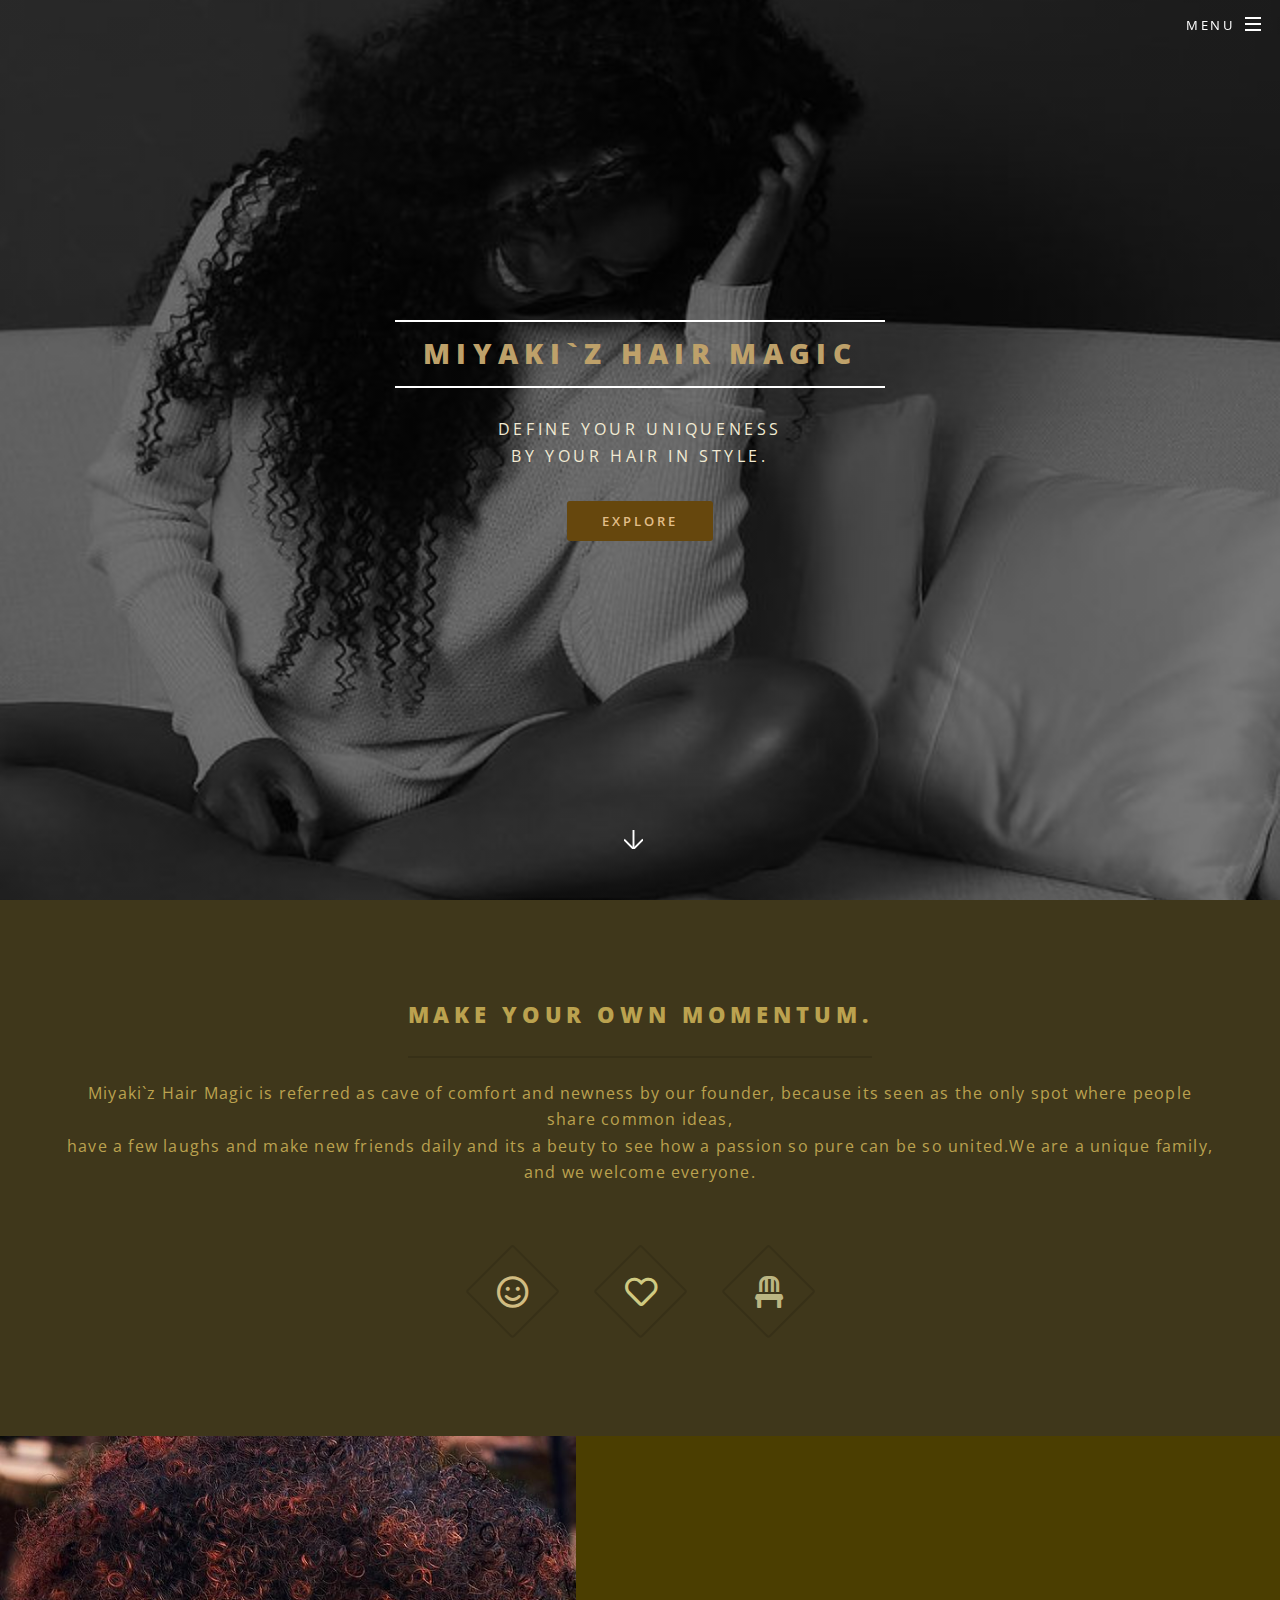
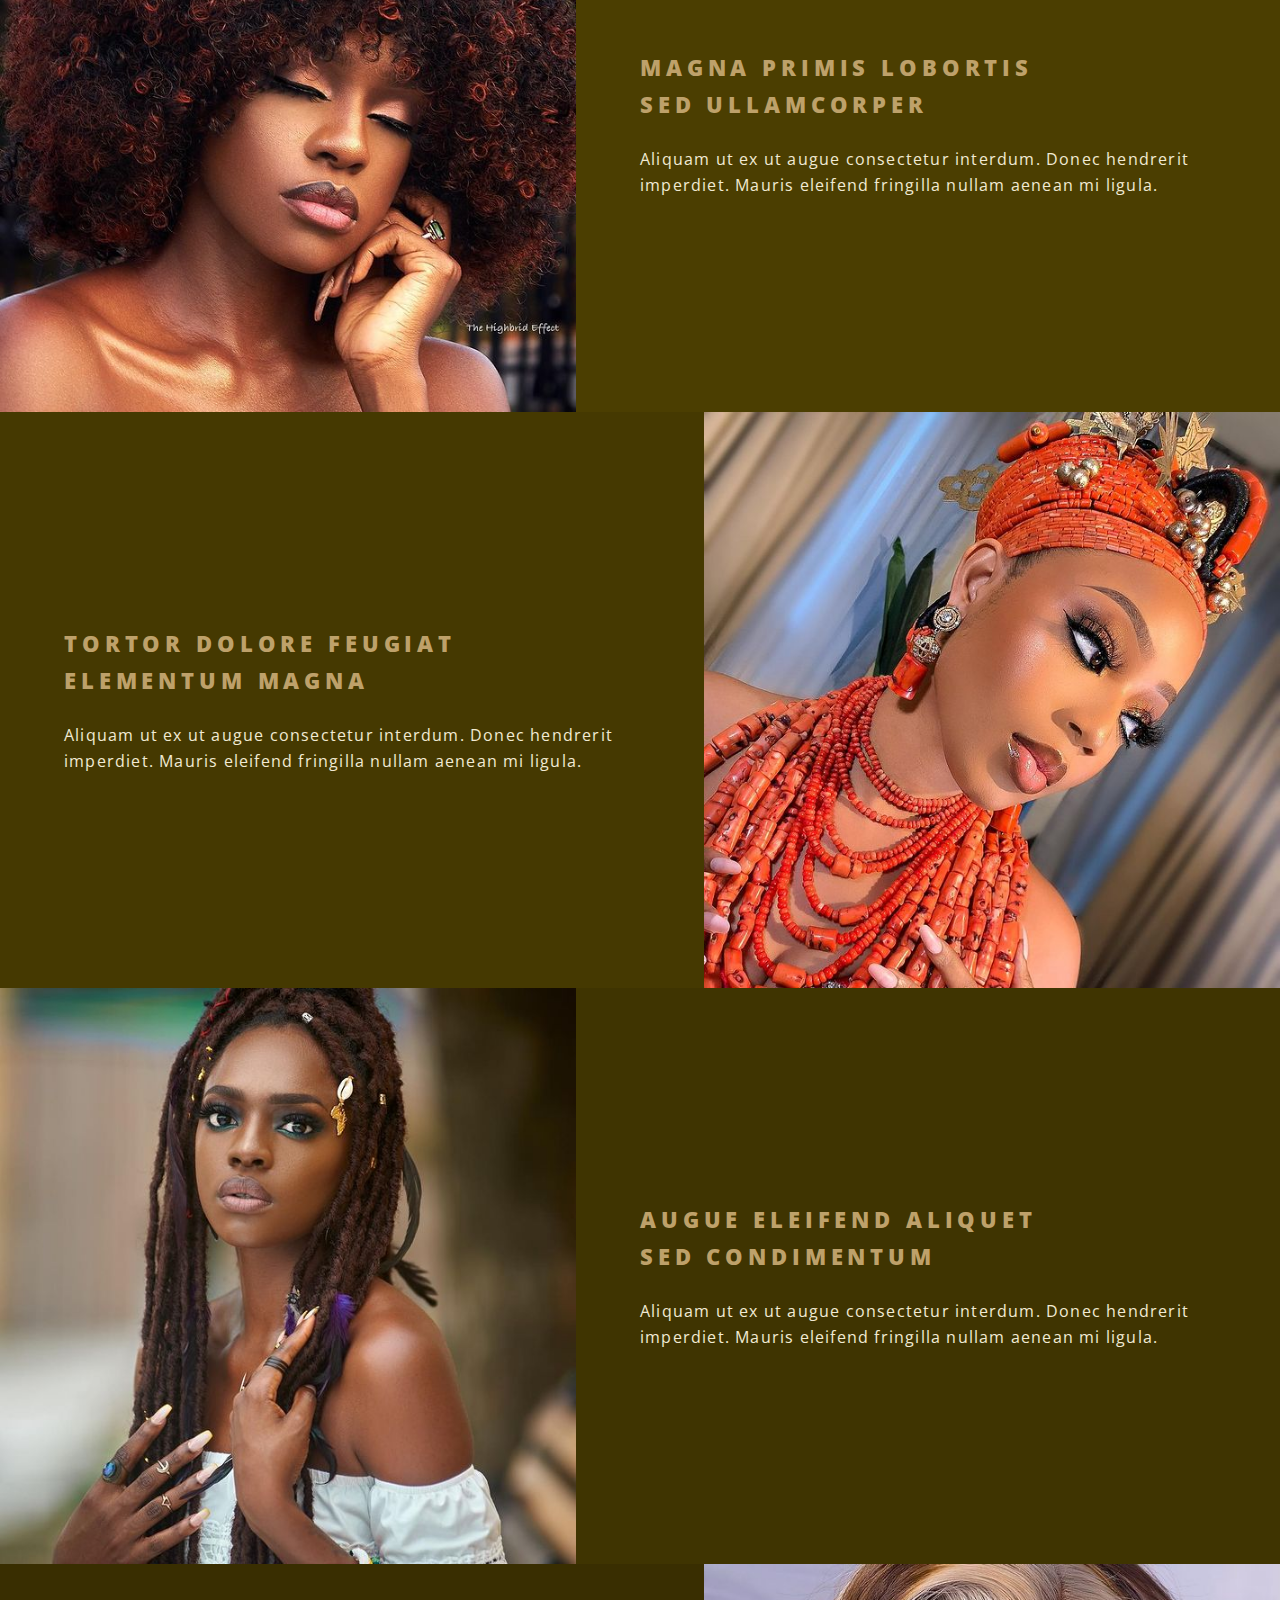
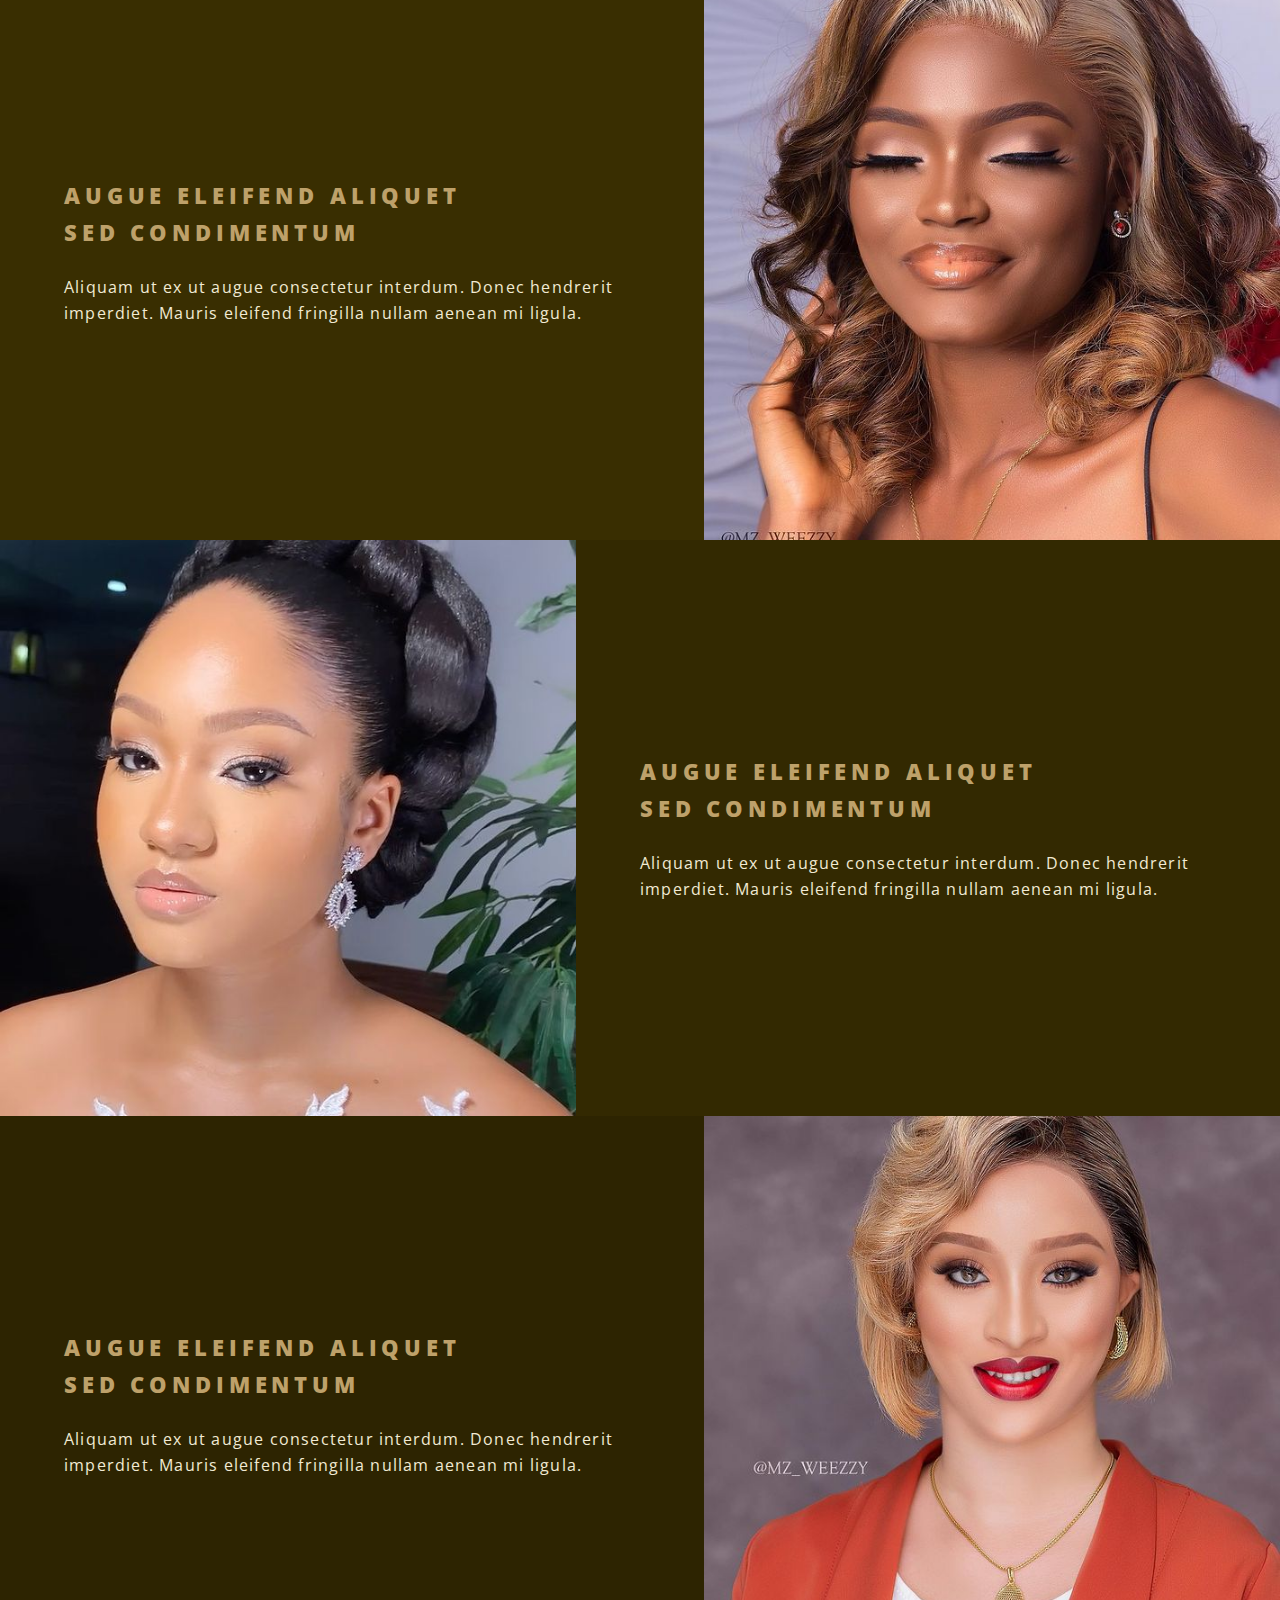
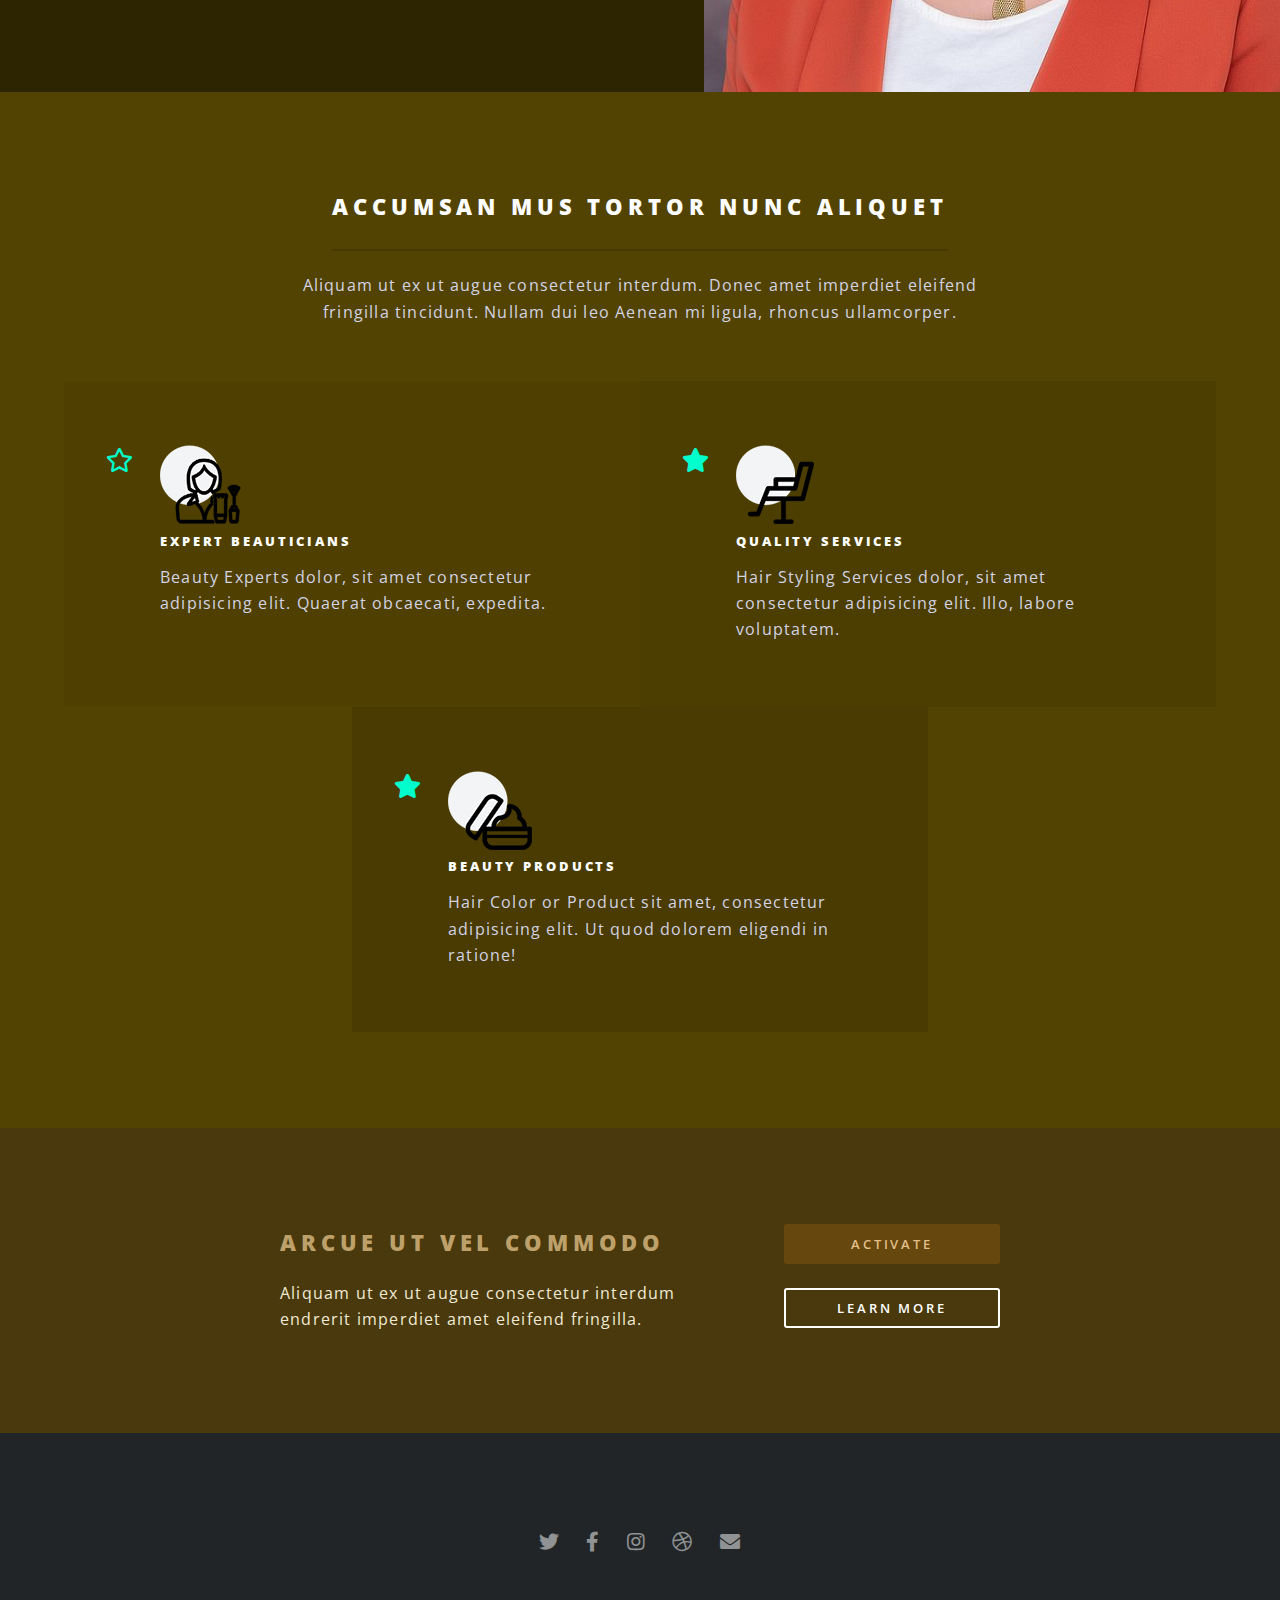
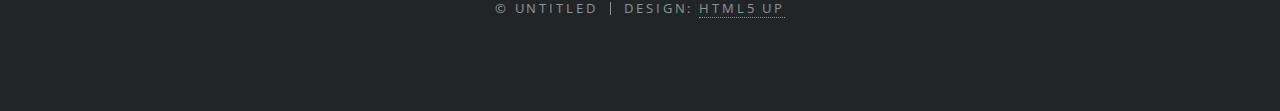
==== index.html @ 2f6fa524 "A beauty salon website" ====
<!DOCTYPE HTML>
<!--
	Spectral by HTML5 UP
	html5up.net | @ajlkn
	Free for personal and commercial use under the CCA 3.0 license (html5up.net/license)
-->
<html>
	<head>
		<title>Spectral by HTML5 UP</title>
		<meta charset="utf-8" />
		<meta name="viewport" content="width=device-width, initial-scale=1, user-scalable=no" />
		<link rel="stylesheet" href="assets/css/main.css" />
		<noscript><link rel="stylesheet" href="assets/css/noscript.css" /></noscript>
	</head>
	<body class="landing is-preload">

		<!-- Page Wrapper -->
			<div id="page-wrapper">

				<!-- Header -->
					<header id="header" class="alt">
						<h1><a href="index.html">isi_Miyaki</a></h1>
						<nav id="nav">
							<ul>
								<li class="special">
									<a href="#menu" class="menuToggle"><span>Menu</span></a>
									<div id="menu">
										<ul>
											<li><a href="index.html">Home</a></li>
											<li><a href="generic.html">Generic</a></li>
											<li><a href="elements.html">Elements</a></li>
											<li><a href="#">Sign Up</a></li>
											<li><a href="#">Log In</a></li>
										</ul>
									</div>
								</li>
							</ul>
						</nav>
					</header>

				<!-- Banner -->
					<section id="banner">
						<div class="inner">
							<h2>Miyaki`z Hair Magic</h2>
							<p>DEFINE YOUR UNIQUENESS<br />
								BY YOUR HAIR IN STYLE.<br />
							</p>
							<ul class="actions special">
								<li><a href="#" class="button primary">EXPLORE</a></li>
							</ul>
						</div>
						<a href="#one" class="more scrolly"></a>
					</section>

				<!-- One -->
					<section id="one" class="wrapper style1 special">
						<div class="inner">
							<header class="major">
								<h2>MAKE YOUR
									OWN MOMENTUM.</h2>
								<p>Miyaki`z Hair Magic is referred as cave of comfort and newness by our founder, because its seen as the only spot where people share common ideas,<br />
								have a few laughs and make new friends daily and its a beuty to see how a passion so pure can be so united.We are a unique family, and we welcome everyone.</p>
							</header>
							<ul class="icons major">
								<li><span class="icon fa-smile major style1"><span class="label">Lorem</span></span></li>
								<li><span class="icon fa-heart major style2"><span class="label">Ipsum</span></span></li>
								<li><span class="icon solid fa-chair major style3"><span class="label">Dolor</span></span></li>
							</ul>
						</div>
					</section>

				<!-- Two -->
					<section id="two" class="wrapper alt style2">
						<section class="spotlight">
							<div class="image"><img src="images/bev2.jpg" alt="" /></div><div class="content">
								<h2>Magna primis lobortis<br />
								sed ullamcorper</h2>
								<p>Aliquam ut ex ut augue consectetur interdum. Donec hendrerit imperdiet. Mauris eleifend fringilla nullam aenean mi ligula.</p>
							</div>
						</section>
						<section class="spotlight">
							<div class="image"><img src="images/edo.jpg" alt="" /></div><div class="content">
								<h2>Tortor dolore feugiat<br />
								elementum magna</h2>
								<p>Aliquam ut ex ut augue consectetur interdum. Donec hendrerit imperdiet. Mauris eleifend fringilla nullam aenean mi ligula.</p>
							</div>
						</section>
						<section class="spotlight">
							<div class="image"><img src="images/bev0.jpg" alt="" /></div><div class="content">
								<h2>Augue eleifend aliquet<br />
								sed condimentum</h2>
								<p>Aliquam ut ex ut augue consectetur interdum. Donec hendrerit imperdiet. Mauris eleifend fringilla nullam aenean mi ligula.</p>
							</div>
						</section>
						<section class="spotlight">
							<div class="image"><img src="images/gold.jpg" alt="" /></div><div class="content">
								<h2>Augue eleifend aliquet<br />
								sed condimentum</h2>
								<p>Aliquam ut ex ut augue consectetur interdum. Donec hendrerit imperdiet. Mauris eleifend fringilla nullam aenean mi ligula.</p>
							</div>
						</section>
						<section class="spotlight">
							<div class="image"><img src="images/white.jpg" alt="" /></div><div class="content">
								<h2>Augue eleifend aliquet<br />
								sed condimentum</h2>
								<p>Aliquam ut ex ut augue consectetur interdum. Donec hendrerit imperdiet. Mauris eleifend fringilla nullam aenean mi ligula.</p>
							</div>
						</section>
						<section class="spotlight">
							<div class="image"><img src="images/blonde.jpg" alt="" /></div><div class="content">
								<h2>Augue eleifend aliquet<br />
								sed condimentum</h2>
								<p>Aliquam ut ex ut augue consectetur interdum. Donec hendrerit imperdiet. Mauris eleifend fringilla nullam aenean mi ligula.</p>
							</div>
						</section>
					</section>

				<!-- Three -->
					<section id="three" class="wrapper style3 special">
						<div class="inner">
							<header class="major">
								<h2>Accumsan mus tortor nunc aliquet</h2>
								<p>Aliquam ut ex ut augue consectetur interdum. Donec amet imperdiet eleifend<br />
								fringilla tincidunt. Nullam dui leo Aenean mi ligula, rhoncus ullamcorper.</p>
							</header>
							<ul class="features">
								<li class="icon fa-star">
									<img src="images/quality-icon-01.png" alt="Qualitiy-Icon">
            						<h5>EXPERT BEAUTICIANS</h5>
           							<p>Beauty Experts dolor, sit amet consectetur adipisicing elit. Quaerat obcaecati, expedita.</p>
								</li>
								<li class="icon solid fa-star">
									<img src="images/quality-icon-02.png" alt="Qualitiy-Icon">
           							<h5>QUALITY SERVICES</h5>
          							<p>Hair Styling Services dolor, sit amet consectetur adipisicing elit. Illo, labore voluptatem.</p>
								</li>
								<li class="icon solid fa-star">
									<img src="images/quality-icon-03.png" alt="Qualitiy-Icon">
            						<h5>BEAUTY PRODUCTS</h5>
            						<p>Hair Color or Product sit amet, consectetur adipisicing elit. Ut quod dolorem eligendi in ratione!</p>
								</li>
								
							</ul>
						</div>
					</section>

				<!-- CTA -->
					<section id="cta" class="wrapper style4">
						<div class="inner">
							<header>
								<h2>Arcue ut vel commodo</h2>
								<p>Aliquam ut ex ut augue consectetur interdum endrerit imperdiet amet eleifend fringilla.</p>
							</header>
							<ul class="actions stacked">
								<li><a href="#" class="button fit primary">Activate</a></li>
								<li><a href="#" class="button fit">Learn More</a></li>
							</ul>
						</div>
					</section>

				<!-- Footer -->
					<footer id="footer">
						<ul class="icons">
							<li><a href="#" class="icon brands fa-twitter"><span class="label">Twitter</span></a></li>
							<li><a href="#" class="icon brands fa-facebook-f"><span class="label">Facebook</span></a></li>
							<li><a href="#" class="icon brands fa-instagram"><span class="label">Instagram</span></a></li>
							<li><a href="#" class="icon brands fa-dribbble"><span class="label">Dribbble</span></a></li>
							<li><a href="#" class="icon solid fa-envelope"><span class="label">Email</span></a></li>
						</ul>
						<ul class="copyright">
							<li>&copy; Untitled</li><li>Design: <a href="http://html5up.net">HTML5 UP</a></li>
						</ul>
					</footer>

			</div>

		<!-- Scripts -->
			<script src="assets/js/jquery.min.js"></script>
			<script src="assets/js/jquery.scrollex.min.js"></script>
			<script src="assets/js/jquery.scrolly.min.js"></script>
			<script src="assets/js/browser.min.js"></script>
			<script src="assets/js/breakpoints.min.js"></script>
			<script src="assets/js/util.js"></script>
			<script src="assets/js/main.js"></script>

	</body>
</html>
---- assets/css/main.css ----
@import url(fontawesome-all.min.css);
@import url("https://fonts.googleapis.com/css?family=Open+Sans:400,400italic,600,600italic,800,800italic");

/*
	Spectral by HTML5 UP
	html5up.net | @ajlkn
	Free for personal and commercial use under the CCA 3.0 license (html5up.net/license)
*/

html, body, div, span, applet, object,
iframe, h1, h2, h3, h4, h5, h6, p, blockquote,
pre, a, abbr, acronym, address, big, cite,
code, del, dfn, em, img, ins, kbd, q, s, samp,
small, strike, strong, sub, sup, tt, var, b,
u, i, center, dl, dt, dd, ol, ul, li, fieldset,
form, label, legend, table, caption, tbody,
tfoot, thead, tr, th, td, article, aside,
canvas, details, embed, figure, figcaption,
footer, header, hgroup, menu, nav, output, ruby,
section, summary, time, mark, audio, video {
	margin: 0;
	padding: 0;
	border: 0;
	font-size: 100%;
	font: inherit;
	vertical-align: baseline;}

article, aside, details, figcaption, figure,
footer, header, hgroup, menu, nav, section {
	display: block;}

body {
	line-height: 1;
}

ol, ul {
	list-style: none;
}

blockquote, q {
	quotes: none;
}

	blockquote:before, blockquote:after, q:before, q:after {
		content: '';
		content: none;
	}

table {
	border-collapse: collapse;
	border-spacing: 0;
}

body {
	-webkit-text-size-adjust: none;
}

mark {
	background-color: transparent;
	color: inherit;
}

input::-moz-focus-inner {
	border: 0;
	padding: 0;
}

input, select, textarea {
	-moz-appearance: none;
	-webkit-appearance: none;
	-ms-appearance: none;
	appearance: none;
}

/* Basic */

	@-ms-viewport {
		width: device-width;
	}

	html {
		box-sizing: border-box;
	}

	*, *:before, *:after {
		box-sizing: inherit;
	}

	body {
		background: #49390d;
	}

		body.is-preload *, body.is-preload *:before, body.is-preload *:after {
			-moz-animation: none !important;
			-webkit-animation: none !important;
			-ms-animation: none !important;
			animation: none !important;
			-moz-transition: none !important;
			-webkit-transition: none !important;
			-ms-transition: none !important;
			transition: none !important;
		}

	body, input, select, textarea {
		color: rgb(241, 234, 211);
		font-family: "Open Sans", Helvetica, sans-serif;
		font-size: 15pt;
		font-weight: 400;
		letter-spacing: 0.075em;
		line-height: 1.65em;
	}

		@media screen and (max-width: 1680px) {

			body, input, select, textarea {
				font-size: 13pt;
			}

		}

		@media screen and (max-width: 1280px) {

			body, input, select, textarea {
				font-size: 12pt;
			}

		}

		@media screen and (max-width: 736px) {

			body, input, select, textarea {
				font-size: 11pt;
				letter-spacing: 0.0375em;
			}

		}

	a {
		-moz-transition: color 0.2s ease, border-bottom-color 0.2s ease;
		-webkit-transition: color 0.2s ease, border-bottom-color 0.2s ease;
		-ms-transition: color 0.2s ease, border-bottom-color 0.2s ease;
		transition: color 0.2s ease, border-bottom-color 0.2s ease;
		border-bottom: dotted 1px;
		color: inherit;
		text-decoration: none;
	}

		a:hover {
			border-bottom-color: transparent;
		}

	strong, b {
		color: rgb(233, 213, 176);
		font-weight: 600;
	}

	em, i {
		font-style: italic;
	}

	p {
		margin: 0 0 2em 0;
	}

	h1, h2, h3, h4, h5, h6 {
		color: rgb(190, 161, 106);
		font-weight: 800;
		letter-spacing: 0.225em;
		line-height: 1em;
		margin: 0 0 1em 0;
		text-transform: uppercase;
	}

		h1 a, h2 a, h3 a, h4 a, h5 a, h6 a {
			color: inherit;
			text-decoration: none;
		}

	h2 {
		font-size: 1.35em;
		line-height: 1.75em;
	}

		@media screen and (max-width: 736px) {

			h2 {
				font-size: 1.1em;
				line-height: 1.65em;
			}

		}

	h3 {
		font-size: 1.15em;
		line-height: 1.75em;
	}

		@media screen and (max-width: 736px) {

			h3 {
				font-size: 1em;
				line-height: 1.65em;
			}

		}

	h4 {
		font-size: 1em;
		line-height: 1.5em;
	}

	h5 {
		font-size: 0.8em;
		line-height: 1.5em;
	}

	h6 {
		font-size: 0.7em;
		line-height: 1.5em;
	}

	sub {
		font-size: 0.8em;
		position: relative;
		top: 0.5em;
	}

	sup {
		font-size: 0.8em;
		position: relative;
		top: -0.5em;
	}

	hr {
		border: 0;
		border-bottom: solid 2px rgb(238, 212, 164);
		margin: 3em 0;
	}

		hr.major {
			margin: 4.5em 0;
		}

	blockquote {
		border-left: solid 4px #fff;
		font-style: italic;
		margin: 0 0 2em 0;
		padding: 0.5em 0 0.5em 2em;
	}

	code {
		background: rgba(144, 144, 144, 0.25);
		border-radius: 3px;
		font-family: "Courier New", monospace;
		font-size: 0.9em;
		letter-spacing: 0;
		margin: 0 0.25em;
		padding: 0.25em 0.65em;
	}

	pre {
		-webkit-overflow-scrolling: touch;
		font-family: "Courier New", monospace;
		font-size: 0.9em;
		margin: 0 0 2em 0;
	}

		pre code {
			display: block;
			line-height: 1.75em;
			padding: 1em 1.5em;
			overflow-x: auto;
		}

	.align-left {
		text-align: left;
	}

	.align-center {
		text-align: center;
	}

	.align-right {
		text-align: right;
	}

/* Row */

	.row {
		display: flex;
		flex-wrap: wrap;
		box-sizing: border-box;
		align-items: stretch;
	}

		.row > * {
			box-sizing: border-box;
		}

		.row.gtr-uniform > * > :last-child {
			margin-bottom: 0;
		}

		.row.aln-left {
			justify-content: flex-start;
		}

		.row.aln-center {
			justify-content: center;
		}

		.row.aln-right {
			justify-content: flex-end;
		}

		.row.aln-top {
			align-items: flex-start;
		}

		.row.aln-middle {
			align-items: center;
		}

		.row.aln-bottom {
			align-items: flex-end;
		}

		.row > .imp {
			order: -1;
		}

		.row > .col-1 {
			width: 8.33333%;
		}

		.row > .off-1 {
			margin-left: 8.33333%;
		}

		.row > .col-2 {
			width: 16.66667%;
		}

		.row > .off-2 {
			margin-left: 16.66667%;
		}

		.row > .col-3 {
			width: 25%;
		}

		.row > .off-3 {
			margin-left: 25%;
		}

		.row > .col-4 {
			width: 33.33333%;
		}

		.row > .off-4 {
			margin-left: 33.33333%;
		}

		.row > .col-5 {
			width: 41.66667%;
		}

		.row > .off-5 {
			margin-left: 41.66667%;
		}

		.row > .col-6 {
			width: 50%;
		}

		.row > .off-6 {
			margin-left: 50%;
		}

		.row > .col-7 {
			width: 58.33333%;
		}

		.row > .off-7 {
			margin-left: 58.33333%;
		}

		.row > .col-8 {
			width: 66.66667%;
		}

		.row > .off-8 {
			margin-left: 66.66667%;
		}

		.row > .col-9 {
			width: 75%;
		}

		.row > .off-9 {
			margin-left: 75%;
		}

		.row > .col-10 {
			width: 83.33333%;
		}

		.row > .off-10 {
			margin-left: 83.33333%;
		}

		.row > .col-11 {
			width: 91.66667%;
		}

		.row > .off-11 {
			margin-left: 91.66667%;
		}

		.row > .col-12 {
			width: 100%;
		}

		.row > .off-12 {
			margin-left: 100%;
		}

		.row.gtr-0 {
			margin-top: 0;
			margin-left: 0em;
		}

			.row.gtr-0 > * {
				padding: 0 0 0 0em;
			}

			.row.gtr-0.gtr-uniform {
				margin-top: 0em;
			}

				.row.gtr-0.gtr-uniform > * {
					padding-top: 0em;
				}

		.row.gtr-25 {
			margin-top: 0;
			margin-left: -0.375em;
		}

			.row.gtr-25 > * {
				padding: 0 0 0 0.375em;
			}

			.row.gtr-25.gtr-uniform {
				margin-top: -0.375em;
			}

				.row.gtr-25.gtr-uniform > * {
					padding-top: 0.375em;
				}

		.row.gtr-50 {
			margin-top: 0;
			margin-left: -0.75em;
		}

			.row.gtr-50 > * {
				padding: 0 0 0 0.75em;
			}

			.row.gtr-50.gtr-uniform {
				margin-top: -0.75em;
			}

				.row.gtr-50.gtr-uniform > * {
					padding-top: 0.75em;
				}

		.row {
			margin-top: 0;
			margin-left: -1.5em;
		}

			.row > * {
				padding: 0 0 0 1.5em;
			}

			.row.gtr-uniform {
				margin-top: -1.5em;
			}

				.row.gtr-uniform > * {
					padding-top: 1.5em;
				}

		.row.gtr-150 {
			margin-top: 0;
			margin-left: -2.25em;
		}

			.row.gtr-150 > * {
				padding: 0 0 0 2.25em;
			}

			.row.gtr-150.gtr-uniform {
				margin-top: -2.25em;
			}

				.row.gtr-150.gtr-uniform > * {
					padding-top: 2.25em;
				}

		.row.gtr-200 {
			margin-top: 0;
			margin-left: -3em;
		}

			.row.gtr-200 > * {
				padding: 0 0 0 3em;
			}

			.row.gtr-200.gtr-uniform {
				margin-top: -3em;
			}

				.row.gtr-200.gtr-uniform > * {
					padding-top: 3em;
				}

		@media screen and (max-width: 1680px) {

			.row {
				display: flex;
				flex-wrap: wrap;
				box-sizing: border-box;
				align-items: stretch;
			}

				.row > * {
					box-sizing: border-box;
				}

				.row.gtr-uniform > * > :last-child {
					margin-bottom: 0;
				}

				.row.aln-left {
					justify-content: flex-start;
				}

				.row.aln-center {
					justify-content: center;
				}

				.row.aln-right {
					justify-content: flex-end;
				}

				.row.aln-top {
					align-items: flex-start;
				}

				.row.aln-middle {
					align-items: center;
				}

				.row.aln-bottom {
					align-items: flex-end;
				}

				.row > .imp-xlarge {
					order: -1;
				}

				.row > .col-1-xlarge {
					width: 8.33333%;
				}

				.row > .off-1-xlarge {
					margin-left: 8.33333%;
				}

				.row > .col-2-xlarge {
					width: 16.66667%;
				}

				.row > .off-2-xlarge {
					margin-left: 16.66667%;
				}

				.row > .col-3-xlarge {
					width: 25%;
				}

				.row > .off-3-xlarge {
					margin-left: 25%;
				}

				.row > .col-4-xlarge {
					width: 33.33333%;
				}

				.row > .off-4-xlarge {
					margin-left: 33.33333%;
				}

				.row > .col-5-xlarge {
					width: 41.66667%;
				}

				.row > .off-5-xlarge {
					margin-left: 41.66667%;
				}

				.row > .col-6-xlarge {
					width: 50%;
				}

				.row > .off-6-xlarge {
					margin-left: 50%;
				}

				.row > .col-7-xlarge {
					width: 58.33333%;
				}

				.row > .off-7-xlarge {
					margin-left: 58.33333%;
				}

				.row > .col-8-xlarge {
					width: 66.66667%;
				}

				.row > .off-8-xlarge {
					margin-left: 66.66667%;
				}

				.row > .col-9-xlarge {
					width: 75%;
				}

				.row > .off-9-xlarge {
					margin-left: 75%;
				}

				.row > .col-10-xlarge {
					width: 83.33333%;
				}

				.row > .off-10-xlarge {
					margin-left: 83.33333%;
				}

				.row > .col-11-xlarge {
					width: 91.66667%;
				}

				.row > .off-11-xlarge {
					margin-left: 91.66667%;
				}

				.row > .col-12-xlarge {
					width: 100%;
				}

				.row > .off-12-xlarge {
					margin-left: 100%;
				}

				.row.gtr-0 {
					margin-top: 0;
					margin-left: 0em;
				}

					.row.gtr-0 > * {
						padding: 0 0 0 0em;
					}

					.row.gtr-0.gtr-uniform {
						margin-top: 0em;
					}

						.row.gtr-0.gtr-uniform > * {
							padding-top: 0em;
						}

				.row.gtr-25 {
					margin-top: 0;
					margin-left: -0.375em;
				}

					.row.gtr-25 > * {
						padding: 0 0 0 0.375em;
					}

					.row.gtr-25.gtr-uniform {
						margin-top: -0.375em;
					}

						.row.gtr-25.gtr-uniform > * {
							padding-top: 0.375em;
						}

				.row.gtr-50 {
					margin-top: 0;
					margin-left: -0.75em;
				}

					.row.gtr-50 > * {
						padding: 0 0 0 0.75em;
					}

					.row.gtr-50.gtr-uniform {
						margin-top: -0.75em;
					}

						.row.gtr-50.gtr-uniform > * {
							padding-top: 0.75em;
						}

				.row {
					margin-top: 0;
					margin-left: -1.5em;
				}

					.row > * {
						padding: 0 0 0 1.5em;
					}

					.row.gtr-uniform {
						margin-top: -1.5em;
					}

						.row.gtr-uniform > * {
							padding-top: 1.5em;
						}

				.row.gtr-150 {
					margin-top: 0;
					margin-left: -2.25em;
				}

					.row.gtr-150 > * {
						padding: 0 0 0 2.25em;
					}

					.row.gtr-150.gtr-uniform {
						margin-top: -2.25em;
					}

						.row.gtr-150.gtr-uniform > * {
							padding-top: 2.25em;
						}

				.row.gtr-200 {
					margin-top: 0;
					margin-left: -3em;
				}

					.row.gtr-200 > * {
						padding: 0 0 0 3em;
					}

					.row.gtr-200.gtr-uniform {
						margin-top: -3em;
					}

						.row.gtr-200.gtr-uniform > * {
							padding-top: 3em;
						}

		}

		@media screen and (max-width: 1280px) {

			.row {
				display: flex;
				flex-wrap: wrap;
				box-sizing: border-box;
				align-items: stretch;
			}

				.row > * {
					box-sizing: border-box;
				}

				.row.gtr-uniform > * > :last-child {
					margin-bottom: 0;
				}

				.row.aln-left {
					justify-content: flex-start;
				}

				.row.aln-center {
					justify-content: center;
				}

				.row.aln-right {
					justify-content: flex-end;
				}

				.row.aln-top {
					align-items: flex-start;
				}

				.row.aln-middle {
					align-items: center;
				}

				.row.aln-bottom {
					align-items: flex-end;
				}

				.row > .imp-large {
					order: -1;
				}

				.row > .col-1-large {
					width: 8.33333%;
				}

				.row > .off-1-large {
					margin-left: 8.33333%;
				}

				.row > .col-2-large {
					width: 16.66667%;
				}

				.row > .off-2-large {
					margin-left: 16.66667%;
				}

				.row > .col-3-large {
					width: 25%;
				}

				.row > .off-3-large {
					margin-left: 25%;
				}

				.row > .col-4-large {
					width: 33.33333%;
				}

				.row > .off-4-large {
					margin-left: 33.33333%;
				}

				.row > .col-5-large {
					width: 41.66667%;
				}

				.row > .off-5-large {
					margin-left: 41.66667%;
				}

				.row > .col-6-large {
					width: 50%;
				}

				.row > .off-6-large {
					margin-left: 50%;
				}

				.row > .col-7-large {
					width: 58.33333%;
				}

				.row > .off-7-large {
					margin-left: 58.33333%;
				}

				.row > .col-8-large {
					width: 66.66667%;
				}

				.row > .off-8-large {
					margin-left: 66.66667%;
				}

				.row > .col-9-large {
					width: 75%;
				}

				.row > .off-9-large {
					margin-left: 75%;
				}

				.row > .col-10-large {
					width: 83.33333%;
				}

				.row > .off-10-large {
					margin-left: 83.33333%;
				}

				.row > .col-11-large {
					width: 91.66667%;
				}

				.row > .off-11-large {
					margin-left: 91.66667%;
				}

				.row > .col-12-large {
					width: 100%;
				}

				.row > .off-12-large {
					margin-left: 100%;
				}

				.row.gtr-0 {
					margin-top: 0;
					margin-left: 0em;
				}

					.row.gtr-0 > * {
						padding: 0 0 0 0em;
					}

					.row.gtr-0.gtr-uniform {
						margin-top: 0em;
					}

						.row.gtr-0.gtr-uniform > * {
							padding-top: 0em;
						}

				.row.gtr-25 {
					margin-top: 0;
					margin-left: -0.375em;
				}

					.row.gtr-25 > * {
						padding: 0 0 0 0.375em;
					}

					.row.gtr-25.gtr-uniform {
						margin-top: -0.375em;
					}

						.row.gtr-25.gtr-uniform > * {
							padding-top: 0.375em;
						}

				.row.gtr-50 {
					margin-top: 0;
					margin-left: -0.75em;
				}

					.row.gtr-50 > * {
						padding: 0 0 0 0.75em;
					}

					.row.gtr-50.gtr-uniform {
						margin-top: -0.75em;
					}

						.row.gtr-50.gtr-uniform > * {
							padding-top: 0.75em;
						}

				.row {
					margin-top: 0;
					margin-left: -1.5em;
				}

					.row > * {
						padding: 0 0 0 1.5em;
					}

					.row.gtr-uniform {
						margin-top: -1.5em;
					}

						.row.gtr-uniform > * {
							padding-top: 1.5em;
						}

				.row.gtr-150 {
					margin-top: 0;
					margin-left: -2.25em;
				}

					.row.gtr-150 > * {
						padding: 0 0 0 2.25em;
					}

					.row.gtr-150.gtr-uniform {
						margin-top: -2.25em;
					}

						.row.gtr-150.gtr-uniform > * {
							padding-top: 2.25em;
						}

				.row.gtr-200 {
					margin-top: 0;
					margin-left: -3em;
				}

					.row.gtr-200 > * {
						padding: 0 0 0 3em;
					}

					.row.gtr-200.gtr-uniform {
						margin-top: -3em;
					}

						.row.gtr-200.gtr-uniform > * {
							padding-top: 3em;
						}

		}

		@media screen and (max-width: 980px) {

			.row {
				display: flex;
				flex-wrap: wrap;
				box-sizing: border-box;
				align-items: stretch;
			}

				.row > * {
					box-sizing: border-box;
				}

				.row.gtr-uniform > * > :last-child {
					margin-bottom: 0;
				}

				.row.aln-left {
					justify-content: flex-start;
				}

				.row.aln-center {
					justify-content: center;
				}

				.row.aln-right {
					justify-content: flex-end;
				}

				.row.aln-top {
					align-items: flex-start;
				}

				.row.aln-middle {
					align-items: center;
				}

				.row.aln-bottom {
					align-items: flex-end;
				}

				.row > .imp-medium {
					order: -1;
				}

				.row > .col-1-medium {
					width: 8.33333%;
				}

				.row > .off-1-medium {
					margin-left: 8.33333%;
				}

				.row > .col-2-medium {
					width: 16.66667%;
				}

				.row > .off-2-medium {
					margin-left: 16.66667%;
				}

				.row > .col-3-medium {
					width: 25%;
				}

				.row > .off-3-medium {
					margin-left: 25%;
				}

				.row > .col-4-medium {
					width: 33.33333%;
				}

				.row > .off-4-medium {
					margin-left: 33.33333%;
				}

				.row > .col-5-medium {
					width: 41.66667%;
				}

				.row > .off-5-medium {
					margin-left: 41.66667%;
				}

				.row > .col-6-medium {
					width: 50%;
				}

				.row > .off-6-medium {
					margin-left: 50%;
				}

				.row > .col-7-medium {
					width: 58.33333%;
				}

				.row > .off-7-medium {
					margin-left: 58.33333%;
				}

				.row > .col-8-medium {
					width: 66.66667%;
				}

				.row > .off-8-medium {
					margin-left: 66.66667%;
				}

				.row > .col-9-medium {
					width: 75%;
				}

				.row > .off-9-medium {
					margin-left: 75%;
				}

				.row > .col-10-medium {
					width: 83.33333%;
				}

				.row > .off-10-medium {
					margin-left: 83.33333%;
				}

				.row > .col-11-medium {
					width: 91.66667%;
				}

				.row > .off-11-medium {
					margin-left: 91.66667%;
				}

				.row > .col-12-medium {
					width: 100%;
				}

				.row > .off-12-medium {
					margin-left: 100%;
				}

				.row.gtr-0 {
					margin-top: 0;
					margin-left: 0em;
				}

					.row.gtr-0 > * {
						padding: 0 0 0 0em;
					}

					.row.gtr-0.gtr-uniform {
						margin-top: 0em;
					}

						.row.gtr-0.gtr-uniform > * {
							padding-top: 0em;
						}

				.row.gtr-25 {
					margin-top: 0;
					margin-left: -0.375em;
				}

					.row.gtr-25 > * {
						padding: 0 0 0 0.375em;
					}

					.row.gtr-25.gtr-uniform {
						margin-top: -0.375em;
					}

						.row.gtr-25.gtr-uniform > * {
							padding-top: 0.375em;
						}

				.row.gtr-50 {
					margin-top: 0;
					margin-left: -0.75em;
				}

					.row.gtr-50 > * {
						padding: 0 0 0 0.75em;
					}

					.row.gtr-50.gtr-uniform {
						margin-top: -0.75em;
					}

						.row.gtr-50.gtr-uniform > * {
							padding-top: 0.75em;
						}

				.row {
					margin-top: 0;
					margin-left: -1.5em;
				}

					.row > * {
						padding: 0 0 0 1.5em;
					}

					.row.gtr-uniform {
						margin-top: -1.5em;
					}

						.row.gtr-uniform > * {
							padding-top: 1.5em;
						}

				.row.gtr-150 {
					margin-top: 0;
					margin-left: -2.25em;
				}

					.row.gtr-150 > * {
						padding: 0 0 0 2.25em;
					}

					.row.gtr-150.gtr-uniform {
						margin-top: -2.25em;
					}

						.row.gtr-150.gtr-uniform > * {
							padding-top: 2.25em;
						}

				.row.gtr-200 {
					margin-top: 0;
					margin-left: -3em;
				}

					.row.gtr-200 > * {
						padding: 0 0 0 3em;
					}

					.row.gtr-200.gtr-uniform {
						margin-top: -3em;
					}

						.row.gtr-200.gtr-uniform > * {
							padding-top: 3em;
						}

		}

		@media screen and (max-width: 736px) {

			.row {
				display: flex;
				flex-wrap: wrap;
				box-sizing: border-box;
				align-items: stretch;
			}

				.row > * {
					box-sizing: border-box;
				}

				.row.gtr-uniform > * > :last-child {
					margin-bottom: 0;
				}

				.row.aln-left {
					justify-content: flex-start;
				}

				.row.aln-center {
					justify-content: center;
				}

				.row.aln-right {
					justify-content: flex-end;
				}

				.row.aln-top {
					align-items: flex-start;
				}

				.row.aln-middle {
					align-items: center;
				}

				.row.aln-bottom {
					align-items: flex-end;
				}

				.row > .imp-small {
					order: -1;
				}

				.row > .col-1-small {
					width: 8.33333%;
				}

				.row > .off-1-small {
					margin-left: 8.33333%;
				}

				.row > .col-2-small {
					width: 16.66667%;
				}

				.row > .off-2-small {
					margin-left: 16.66667%;
				}

				.row > .col-3-small {
					width: 25%;
				}

				.row > .off-3-small {
					margin-left: 25%;
				}

				.row > .col-4-small {
					width: 33.33333%;
				}

				.row > .off-4-small {
					margin-left: 33.33333%;
				}

				.row > .col-5-small {
					width: 41.66667%;
				}

				.row > .off-5-small {
					margin-left: 41.66667%;
				}

				.row > .col-6-small {
					width: 50%;
				}

				.row > .off-6-small {
					margin-left: 50%;
				}

				.row > .col-7-small {
					width: 58.33333%;
				}

				.row > .off-7-small {
					margin-left: 58.33333%;
				}

				.row > .col-8-small {
					width: 66.66667%;
				}

				.row > .off-8-small {
					margin-left: 66.66667%;
				}

				.row > .col-9-small {
					width: 75%;
				}

				.row > .off-9-small {
					margin-left: 75%;
				}

				.row > .col-10-small {
					width: 83.33333%;
				}

				.row > .off-10-small {
					margin-left: 83.33333%;
				}

				.row > .col-11-small {
					width: 91.66667%;
				}

				.row > .off-11-small {
					margin-left: 91.66667%;
				}

				.row > .col-12-small {
					width: 100%;
				}

				.row > .off-12-small {
					margin-left: 100%;
				}

				.row.gtr-0 {
					margin-top: 0;
					margin-left: 0em;
				}

					.row.gtr-0 > * {
						padding: 0 0 0 0em;
					}

					.row.gtr-0.gtr-uniform {
						margin-top: 0em;
					}

						.row.gtr-0.gtr-uniform > * {
							padding-top: 0em;
						}

				.row.gtr-25 {
					margin-top: 0;
					margin-left: -0.375em;
				}

					.row.gtr-25 > * {
						padding: 0 0 0 0.375em;
					}

					.row.gtr-25.gtr-uniform {
						margin-top: -0.375em;
					}

						.row.gtr-25.gtr-uniform > * {
							padding-top: 0.375em;
						}

				.row.gtr-50 {
					margin-top: 0;
					margin-left: -0.75em;
				}

					.row.gtr-50 > * {
						padding: 0 0 0 0.75em;
					}

					.row.gtr-50.gtr-uniform {
						margin-top: -0.75em;
					}

						.row.gtr-50.gtr-uniform > * {
							padding-top: 0.75em;
						}

				.row {
					margin-top: 0;
					margin-left: -1.5em;
				}

					.row > * {
						padding: 0 0 0 1.5em;
					}

					.row.gtr-uniform {
						margin-top: -1.5em;
					}

						.row.gtr-uniform > * {
							padding-top: 1.5em;
						}

				.row.gtr-150 {
					margin-top: 0;
					margin-left: -2.25em;
				}

					.row.gtr-150 > * {
						padding: 0 0 0 2.25em;
					}

					.row.gtr-150.gtr-uniform {
						margin-top: -2.25em;
					}

						.row.gtr-150.gtr-uniform > * {
							padding-top: 2.25em;
						}

				.row.gtr-200 {
					margin-top: 0;
					margin-left: -3em;
				}

					.row.gtr-200 > * {
						padding: 0 0 0 3em;
					}

					.row.gtr-200.gtr-uniform {
						margin-top: -3em;
					}

						.row.gtr-200.gtr-uniform > * {
							padding-top: 3em;
						}

		}

		@media screen and (max-width: 480px) {

			.row {
				display: flex;
				flex-wrap: wrap;
				box-sizing: border-box;
				align-items: stretch;
			}

				.row > * {
					box-sizing: border-box;
				}

				.row.gtr-uniform > * > :last-child {
					margin-bottom: 0;
				}

				.row.aln-left {
					justify-content: flex-start;
				}

				.row.aln-center {
					justify-content: center;
				}

				.row.aln-right {
					justify-content: flex-end;
				}

				.row.aln-top {
					align-items: flex-start;
				}

				.row.aln-middle {
					align-items: center;
				}

				.row.aln-bottom {
					align-items: flex-end;
				}

				.row > .imp-xsmall {
					order: -1;
				}

				.row > .col-1-xsmall {
					width: 8.33333%;
				}

				.row > .off-1-xsmall {
					margin-left: 8.33333%;
				}

				.row > .col-2-xsmall {
					width: 16.66667%;
				}

				.row > .off-2-xsmall {
					margin-left: 16.66667%;
				}

				.row > .col-3-xsmall {
					width: 25%;
				}

				.row > .off-3-xsmall {
					margin-left: 25%;
				}

				.row > .col-4-xsmall {
					width: 33.33333%;
				}

				.row > .off-4-xsmall {
					margin-left: 33.33333%;
				}

				.row > .col-5-xsmall {
					width: 41.66667%;
				}

				.row > .off-5-xsmall {
					margin-left: 41.66667%;
				}

				.row > .col-6-xsmall {
					width: 50%;
				}

				.row > .off-6-xsmall {
					margin-left: 50%;
				}

				.row > .col-7-xsmall {
					width: 58.33333%;
				}

				.row > .off-7-xsmall {
					margin-left: 58.33333%;
				}

				.row > .col-8-xsmall {
					width: 66.66667%;
				}

				.row > .off-8-xsmall {
					margin-left: 66.66667%;
				}

				.row > .col-9-xsmall {
					width: 75%;
				}

				.row > .off-9-xsmall {
					margin-left: 75%;
				}

				.row > .col-10-xsmall {
					width: 83.33333%;
				}

				.row > .off-10-xsmall {
					margin-left: 83.33333%;
				}

				.row > .col-11-xsmall {
					width: 91.66667%;
				}

				.row > .off-11-xsmall {
					margin-left: 91.66667%;
				}

				.row > .col-12-xsmall {
					width: 100%;
				}

				.row > .off-12-xsmall {
					margin-left: 100%;
				}

				.row.gtr-0 {
					margin-top: 0;
					margin-left: 0em;
				}

					.row.gtr-0 > * {
						padding: 0 0 0 0em;
					}

					.row.gtr-0.gtr-uniform {
						margin-top: 0em;
					}

						.row.gtr-0.gtr-uniform > * {
							padding-top: 0em;
						}

				.row.gtr-25 {
					margin-top: 0;
					margin-left: -0.375em;
				}

					.row.gtr-25 > * {
						padding: 0 0 0 0.375em;
					}

					.row.gtr-25.gtr-uniform {
						margin-top: -0.375em;
					}

						.row.gtr-25.gtr-uniform > * {
							padding-top: 0.375em;
						}

				.row.gtr-50 {
					margin-top: 0;
					margin-left: -0.75em;
				}

					.row.gtr-50 > * {
						padding: 0 0 0 0.75em;
					}

					.row.gtr-50.gtr-uniform {
						margin-top: -0.75em;
					}

						.row.gtr-50.gtr-uniform > * {
							padding-top: 0.75em;
						}

				.row {
					margin-top: 0;
					margin-left: -1.5em;
				}

					.row > * {
						padding: 0 0 0 1.5em;
					}

					.row.gtr-uniform {
						margin-top: -1.5em;
					}

						.row.gtr-uniform > * {
							padding-top: 1.5em;
						}

				.row.gtr-150 {
					margin-top: 0;
					margin-left: -2.25em;
				}

					.row.gtr-150 > * {
						padding: 0 0 0 2.25em;
					}

					.row.gtr-150.gtr-uniform {
						margin-top: -2.25em;
					}

						.row.gtr-150.gtr-uniform > * {
							padding-top: 2.25em;
						}

				.row.gtr-200 {
					margin-top: 0;
					margin-left: -3em;
				}

					.row.gtr-200 > * {
						padding: 0 0 0 3em;
					}

					.row.gtr-200.gtr-uniform {
						margin-top: -3em;
					}

						.row.gtr-200.gtr-uniform > * {
							padding-top: 3em;
						}

		}

/* Section/Article */

	section.special, article.special {
		text-align: center;
	}

	header p {
		color: rgba(255, 255, 255, 0.5);
		position: relative;
		top: -0.25em;
	}

	header h3 + p {
		font-size: 1.1em;
	}

	header h4 + p,
	header h5 + p,
	header h6 + p {
		font-size: 0.9em;
	}

	header.major {
		margin: 0 0 3.5em 0;
	}

		header.major h2, header.major h3, header.major h4, header.major h5, header.major h6 {
			border-bottom: solid 2px #fff;
			display: inline-block;
			padding-bottom: 1em;
			position: relative;
		}

			header.major h2:after, header.major h3:after, header.major h4:after, header.major h5:after, header.major h6:after {
				content: '';
				display: block;
				height: 1px;
			}

		header.major p {
			color: #fff;
			top: 0;
		}

		@media screen and (max-width: 736px) {

			header.major {
				margin: 0 0 2em 0;
			}

		}

	@media screen and (max-width: 980px) {

		header br {
			display: none;
		}

	}

/* Form */

	form {
		margin: 0 0 2em 0;
	}

	label {
		color: #fff;
		display: block;
		font-size: 0.9em;
		font-weight: 600;
		margin: 0 0 1em 0;
	}

	input[type="text"],
	input[type="password"],
	input[type="email"],
	select,
	textarea {
		-moz-appearance: none;
		-webkit-appearance: none;
		-ms-appearance: none;
		appearance: none;
		background-color: rgba(144, 144, 144, 0.25);
		border-radius: 3px;
		border: none;
		color: inherit;
		display: block;
		outline: 0;
		padding: 0 1em;
		text-decoration: none;
		width: 100%;
	}

		input[type="text"]:invalid,
		input[type="password"]:invalid,
		input[type="email"]:invalid,
		select:invalid,
		textarea:invalid {
			box-shadow: none;
		}

		input[type="text"]:focus,
		input[type="password"]:focus,
		input[type="email"]:focus,
		select:focus,
		textarea:focus {
			box-shadow: 0 0 0 2px #21b2a6;
		}

	select {
		background-size: 1.25em;
		background-repeat: no-repeat;
		background-position: calc(100% - 1em) center;
		height: 2.75em;
		padding-right: 2.75em;
		text-overflow: ellipsis;
	}

		select:focus::-ms-value {
			background-color: transparent;
		}

		select::-ms-expand {
			display: none;
		}

	input[type="text"],
	input[type="password"],
	input[type="email"],
	select {
		height: 2.75em;
	}

	textarea {
		padding: 0.75em 1em;
	}

	input[type="checkbox"],
	input[type="radio"] {
		-moz-appearance: none;
		-webkit-appearance: none;
		-ms-appearance: none;
		appearance: none;
		display: block;
		float: left;
		margin-right: -2em;
		opacity: 0;
		width: 1em;
		z-index: -1;
	}

		input[type="checkbox"] + label,
		input[type="radio"] + label {
			text-decoration: none;
			color: #fff;
			cursor: pointer;
			display: inline-block;
			font-size: 1em;
			font-weight: 400;
			padding-left: 2.4em;
			padding-right: 0.75em;
			position: relative;
		}

			input[type="checkbox"] + label:before,
			input[type="radio"] + label:before {
				-moz-osx-font-smoothing: grayscale;
				-webkit-font-smoothing: antialiased;
				display: inline-block;
				font-style: normal;
				font-variant: normal;
				text-rendering: auto;
				line-height: 1;
				text-transform: none !important;
				font-family: 'Font Awesome 5 Free';
				font-weight: 900;
			}

			input[type="checkbox"] + label:before,
			input[type="radio"] + label:before {
				background: rgba(144, 144, 144, 0.25);
				border-radius: 3px;
				content: '';
				display: inline-block;
				font-size: 0.8em;
				height: 2.0625em;
				left: 0;
				line-height: 2.0625em;
				position: absolute;
				text-align: center;
				top: 0;
				width: 2.0625em;
			}

		input[type="checkbox"]:checked + label:before,
		input[type="radio"]:checked + label:before {
			background: #2e3842;
			color: #fff;
			content: '\f00c';
		}

		input[type="checkbox"]:focus + label:before,
		input[type="radio"]:focus + label:before {
			box-shadow: 0 0 0 2px #21b2a6;
		}

	input[type="checkbox"] + label:before {
		border-radius: 3px;
	}

	input[type="radio"] + label:before {
		border-radius: 100%;
	}

	::-webkit-input-placeholder {
		color: rgba(255, 255, 255, 0.5) !important;
		opacity: 1.0;
	}

	:-moz-placeholder {
		color: rgba(255, 255, 255, 0.5) !important;
		opacity: 1.0;
	}

	::-moz-placeholder {
		color: rgba(255, 255, 255, 0.5) !important;
		opacity: 1.0;
	}

	:-ms-input-placeholder {
		color: rgba(255, 255, 255, 0.5) !important;
		opacity: 1.0;
	}

/* Box */

	.box {
		border-radius: 3px;
		border: solid 2px #fff;
		margin-bottom: 2em;
		padding: 1.5em;
	}

		.box > :last-child,
		.box > :last-child > :last-child,
		.box > :last-child > :last-child > :last-child {
			margin-bottom: 0;
		}

		.box.alt {
			border: 0;
			border-radius: 0;
			padding: 0;
		}

/* Icon */

	.icon {
		text-decoration: none;
		border-bottom: none;
		position: relative;
	}

		.icon:before {
			-moz-osx-font-smoothing: grayscale;
			-webkit-font-smoothing: antialiased;
			display: inline-block;
			font-style: normal;
			font-variant: normal;
			text-rendering: auto;
			line-height: 1;
			text-transform: none !important;
			font-family: 'Font Awesome 5 Free';
			font-weight: 400;
		}

		.icon > .label {
			display: none;
		}

		.icon:before {
			line-height: inherit;
		}

		.icon.solid:before {
			font-weight: 900;
		}

		.icon.brands:before {
			font-family: 'Font Awesome 5 Brands';
		}

		.icon.major {
			-moz-transform: rotate(-45deg);
			-webkit-transform: rotate(-45deg);
			-ms-transform: rotate(-45deg);
			transform: rotate(-45deg);
			border-radius: 3px;
			border: solid 2px #fff;
			display: inline-block;
			font-size: 1.35em;
			height: calc(3em + 2px);
			line-height: 3em;
			text-align: center;
			width: calc(3em + 2px);
		}

			.icon.major:before {
				-moz-transform: rotate(45deg);
				-webkit-transform: rotate(45deg);
				-ms-transform: rotate(45deg);
				transform: rotate(45deg);
				display: inline-block;
				font-size: 1.5em;
			}

			@media screen and (max-width: 736px) {

				.icon.major {
					font-size: 1em;
				}

			}

		.icon.style1 {
			color: #d1bc82;
		}

		.icon.style2 {
			color: #cfca82;
		}

		.icon.style3 {
			color: #bbb582;
		}

/* Image */

	.image {
		border-radius: 3px;
		border: 0;
		display: inline-block;
		position: relative;
	}

		.image img {
			border-radius: 3px;
			display: block;
		}

		.image.left {
			float: left;
			margin: 0 2em 2em 0;
			top: 0.25em;
		}

		.image.right {
			float: right;
			margin: 0 0 2em 2em;
			top: 0.25em;
		}

		.image.left, .image.right {
			max-width: 40%;
		}

			.image.left img, .image.right img {
				width: 100%;
			}

		.image.fit {
			display: block;
			margin: 0 0 2em 0;
			width: 100%;
		}

			.image.fit img {
				width: 100%;
			}

/* List */

	ol {
		list-style: decimal;
		margin: 0 0 2em 0;
		padding-left: 1.25em;
	}

		ol li {
			padding-left: 0.25em;
		}

	ul {
		list-style: disc;
		margin: 0 0 2em 0;
		padding-left: 1em;
	}

		ul li {
			padding-left: 0.5em;
		}

		ul.alt {
			list-style: none;
			padding-left: 0;
		}

			ul.alt li {
				border-top: solid 1px #fff;
				padding: 0.5em 0;
			}

				ul.alt li:first-child {
					border-top: 0;
					padding-top: 0;
				}

	dl {
		margin: 0 0 2em 0;
	}

/* Actions */

	ul.actions {
		display: -moz-flex;
		display: -webkit-flex;
		display: -ms-flex;
		display: flex;
		cursor: default;
		list-style: none;
		margin-left: -1em;
		padding-left: 0;
	}

		ul.actions li {
			padding: 0 0 0 1em;
			vertical-align: middle;
		}

		ul.actions.special {
			-moz-justify-content: center;
			-webkit-justify-content: center;
			-ms-justify-content: center;
			justify-content: center;
			width: 100%;
			margin-left: 0;
		}

			ul.actions.special li:first-child {
				padding-left: 0;
			}

		ul.actions.stacked {
			-moz-flex-direction: column;
			-webkit-flex-direction: column;
			-ms-flex-direction: column;
			flex-direction: column;
			margin-left: 0;
		}

			ul.actions.stacked li {
				padding: 1em 0 0 0;
			}

				ul.actions.stacked li:first-child {
					padding-top: 0;
				}

		ul.actions.fit {
			width: calc(100% + 1em);
		}

			ul.actions.fit li {
				-moz-flex-grow: 1;
				-webkit-flex-grow: 1;
				-ms-flex-grow: 1;
				flex-grow: 1;
				-moz-flex-shrink: 1;
				-webkit-flex-shrink: 1;
				-ms-flex-shrink: 1;
				flex-shrink: 1;
				width: 100%;
			}

				ul.actions.fit li > * {
					width: 100%;
				}

			ul.actions.fit.stacked {
				width: 100%;
			}

		@media screen and (max-width: 480px) {

			ul.actions:not(.fixed) {
				-moz-flex-direction: column;
				-webkit-flex-direction: column;
				-ms-flex-direction: column;
				flex-direction: column;
				margin-left: 0;
				width: 100% !important;
			}

				ul.actions:not(.fixed) li {
					-moz-flex-grow: 1;
					-webkit-flex-grow: 1;
					-ms-flex-grow: 1;
					flex-grow: 1;
					-moz-flex-shrink: 1;
					-webkit-flex-shrink: 1;
					-ms-flex-shrink: 1;
					flex-shrink: 1;
					padding: 1em 0 0 0;
					text-align: center;
					width: 100%;
				}

					ul.actions:not(.fixed) li > * {
						width: 100%;
					}

					ul.actions:not(.fixed) li:first-child {
						padding-top: 0;
					}

					ul.actions:not(.fixed) li input[type="submit"],
					ul.actions:not(.fixed) li input[type="reset"],
					ul.actions:not(.fixed) li input[type="button"],
					ul.actions:not(.fixed) li button,
					ul.actions:not(.fixed) li .button {
						width: 100%;
					}

						ul.actions:not(.fixed) li input[type="submit"].icon:before,
						ul.actions:not(.fixed) li input[type="reset"].icon:before,
						ul.actions:not(.fixed) li input[type="button"].icon:before,
						ul.actions:not(.fixed) li button.icon:before,
						ul.actions:not(.fixed) li .button.icon:before {
							margin-left: -0.5em;
						}

		}

/* Icons */

	ul.icons {
		cursor: default;
		list-style: none;
		padding-left: 0;
	}

		ul.icons li {
			display: inline-block;
			padding: 0 1em 0 0;
		}

			ul.icons li:last-child {
				padding-right: 0 !important;
			}

		ul.icons.major {
			padding: 1em 0;
		}

			ul.icons.major li {
				padding-right: 3.5em;
			}

				@media screen and (max-width: 736px) {

					ul.icons.major li {
						padding: 0 1em !important;
					}

				}

/* Table */

	.table-wrapper {
		-webkit-overflow-scrolling: touch;
		overflow-x: auto;
	}

	table {
		margin: 0 0 2em 0;
		width: 100%;
	}

		table tbody tr {
			border: solid 1px #fff;
			border-left: 0;
			border-right: 0;
		}

			table tbody tr:nth-child(2n + 1) {
				background-color: rgba(144, 144, 144, 0.25);
			}

		table td {
			padding: 0.75em 0.75em;
		}

		table th {
			color: #fff;
			font-size: 0.9em;
			font-weight: 600;
			padding: 0 0.75em 0.75em 0.75em;
			text-align: left;
		}

		table thead {
			border-bottom: solid 2px #fff;
		}

		table tfoot {
			border-top: solid 2px #fff;
		}

		table.alt {
			border-collapse: separate;
		}

			table.alt tbody tr td {
				border: solid 1px #fff;
				border-left-width: 0;
				border-top-width: 0;
			}

				table.alt tbody tr td:first-child {
					border-left-width: 1px;
				}

			table.alt tbody tr:first-child td {
				border-top-width: 1px;
			}

			table.alt thead {
				border-bottom: 0;
			}

			table.alt tfoot {
				border-top: 0;
			}

/* Button */

	input[type="submit"],
	input[type="reset"],
	input[type="button"],
	button,
	.button {
		-moz-appearance: none;
		-webkit-appearance: none;
		-ms-appearance: none;
		appearance: none;
		-moz-transition: background-color 0.2s ease-in-out, color 0.2s ease-in-out;
		-webkit-transition: background-color 0.2s ease-in-out, color 0.2s ease-in-out;
		-ms-transition: background-color 0.2s ease-in-out, color 0.2s ease-in-out;
		transition: background-color 0.2s ease-in-out, color 0.2s ease-in-out;
		background-color: transparent;
		border-radius: 3px;
		border: 0;
		box-shadow: inset 0 0 0 2px #fff;
		color: #fff;
		cursor: pointer;
		display: inline-block;
		font-size: 0.8em;
		font-weight: 600;
		height: 3.125em;
		letter-spacing: 0.225em;
		line-height: 3.125em;
		max-width: 30em;
		padding: 0 2.75em;
		text-align: center;
		text-decoration: none;
		text-transform: uppercase;
		white-space: nowrap;
		overflow: hidden;
		text-overflow: ellipsis;
	}

		input[type="submit"]:hover,
		input[type="reset"]:hover,
		input[type="button"]:hover,
		button:hover,
		.button:hover {
			background-color: rgba(144, 144, 144, 0.25);
		}

		input[type="submit"]:active,
		input[type="reset"]:active,
		input[type="button"]:active,
		button:active,
		.button:active {
			background-color: rgba(144, 144, 144, 0.5);
		}

		input[type="submit"].icon:before,
		input[type="reset"].icon:before,
		input[type="button"].icon:before,
		button.icon:before,
		.button.icon:before {
			margin-right: 0.5em;
		}

		input[type="submit"].fit,
		input[type="reset"].fit,
		input[type="button"].fit,
		button.fit,
		.button.fit {
			width: 100%;
		}

		input[type="submit"].small,
		input[type="reset"].small,
		input[type="button"].small,
		button.small,
		.button.small {
			font-size: 0.8em;
		}

		input[type="submit"].large,
		input[type="reset"].large,
		input[type="button"].large,
		button.large,
		.button.large {
			font-size: 1.35em;
		}

		input[type="submit"].primary,
		input[type="reset"].primary,
		input[type="button"].primary,
		button.primary,
		.button.primary {
			background-color: #66470d;
			box-shadow: none !important;
			color: #e2be88 !important;
		}

			input[type="submit"].primary:hover,
			input[type="reset"].primary:hover,
			input[type="button"].primary:hover,
			button.primary:hover,
			.button.primary:hover {
				background-color: #66470d !important;
			}

			input[type="submit"].primary:active,
			input[type="reset"].primary:active,
			input[type="button"].primary:active,
			button.primary:active,
			.button.primary:active {
				background-color: #66470d !important;
			}

		input[type="submit"].disabled, input[type="submit"]:disabled,
		input[type="reset"].disabled,
		input[type="reset"]:disabled,
		input[type="button"].disabled,
		input[type="button"]:disabled,
		button.disabled,
		button:disabled,
		.button.disabled,
		.button:disabled {
			pointer-events: none;
			opacity: 0.25;
		}

		@media screen and (max-width: 736px) {

			input[type="submit"],
			input[type="reset"],
			input[type="button"],
			button,
			.button {
				height: 3.75em;
				line-height: 3.75em;
			}

		}

/* Features */

	.features {
		display: -moz-flex;
		display: -webkit-flex;
		display: -ms-flex;
		display: flex;
		-moz-flex-wrap: wrap;
		-webkit-flex-wrap: wrap;
		-ms-flex-wrap: wrap;
		flex-wrap: wrap;
		-moz-justify-content: center;
		-webkit-justify-content: center;
		-ms-justify-content: center;
		justify-content: center;
		list-style: none;
		padding: 0;
		width: 100%;
	}

		.features li {
			padding: 4em 4em 2em 6em ;
			display: block;
			position: relative;
			text-align: left;
			width: 50%;
		}

			.features li:nth-child(1) {
				background-color: rgba(0, 0, 0, 0.035);
			}

			.features li:nth-child(2) {
				background-color: rgba(0, 0, 0, 0.07);
			}

			.features li:nth-child(3) {
				background-color: rgba(0, 0, 0, 0.105);
			}

			.features li:nth-child(4) {
				background-color: rgba(0, 0, 0, 0.14);
			}

			.features li:nth-child(5) {
				background-color: rgba(0, 0, 0, 0.175);
			}

			.features li:nth-child(6) {
				background-color: rgba(0, 0, 0, 0.21);
			}

			.features li:nth-child(7) {
				background-color: rgba(0, 0, 0, 0.245);
			}

			.features li:nth-child(8) {
				background-color: rgba(0, 0, 0, 0.28);
			}

			.features li:nth-child(9) {
				background-color: rgba(0, 0, 0, 0.315);
			}

			.features li:nth-child(10) {
				background-color: rgba(0, 0, 0, 0.35);
			}

			.features li:before {
				display: block;
				color: #00ffcc;
				position: absolute;
				left: 1.75em;
				top: 2.75em;
				font-size: 1.5em;
			}

			.features li:nth-child(1) {
				border-top-left-radius: 3px;
			}

			.features li:nth-child(2) {
				border-top-right-radius: 3px;
			}

			.features li:nth-last-child(1) {
				border-bottom-right-radius: 3px;
			}

			.features li:nth-last-child(2) {
				border-bottom-left-radius: 3px;
			}

			@media screen and (max-width: 980px) {

				.features li {
					padding: 3em 2em 1em 2em ;
					text-align: center;
				}

					.features li:before {
						left: 0;
						margin: 0 0 1em 0;
						position: relative;
						top: 0;
					}

			}

			@media screen and (max-width: 736px) {

				.features li {
					padding: 3em 0 1em 0 ;
					background-color: transparent !important;
					border-top: solid 2px #fff;
					width: 100%;
				}

					.features li:first-child {
						border-top: 0;
					}

			}

/* Spotlight */

	.spotlight {
		-moz-align-items: center;
		-webkit-align-items: center;
		-ms-align-items: center;
		align-items: center;
		display: -moz-flex;
		display: -webkit-flex;
		display: -ms-flex;
		display: flex;
	}

		.spotlight .image {
			-moz-order: 1;
			-webkit-order: 1;
			-ms-order: 1;
			order: 1;
			border-radius: 0;
			width: 40%;
		}

			.spotlight .image img {
				border-radius: 0;
				width: 100%;
			}

		.spotlight .content {
			padding: 2em 4em 0.1em 4em ;
			-moz-order: 2;
			-webkit-order: 2;
			-ms-order: 2;
			order: 2;
			max-width: 48em;
			width: 60%;
		}

		.spotlight:nth-child(2n) {
			-moz-flex-direction: row-reverse;
			-webkit-flex-direction: row-reverse;
			-ms-flex-direction: row-reverse;
			flex-direction: row-reverse;
		}

		.spotlight:nth-child(1) {
			background-color: rgba(0, 0, 0, 0.075);
		}

		.spotlight:nth-child(2) {
			background-color: rgba(0, 0, 0, 0.15);
		}

		.spotlight:nth-child(3) {
			background-color: rgba(0, 0, 0, 0.225);
		}

		.spotlight:nth-child(4) {
			background-color: rgba(0, 0, 0, 0.3);
		}

		.spotlight:nth-child(5) {
			background-color: rgba(0, 0, 0, 0.375);
		}

		.spotlight:nth-child(6) {
			background-color: rgba(0, 0, 0, 0.45);
		}

		.spotlight:nth-child(7) {
			background-color: rgba(0, 0, 0, 0.525);
		}

		.spotlight:nth-child(8) {
			background-color: rgba(0, 0, 0, 0.6);
		}

		.spotlight:nth-child(9) {
			background-color: rgba(0, 0, 0, 0.675);
		}

		.spotlight:nth-child(10) {
			background-color: rgba(0, 0, 0, 0.75);
		}

		@media screen and (max-width: 1280px) {

			.spotlight .image {
				width: 45%;
			}

			.spotlight .content {
				width: 55%;
			}

		}

		@media screen and (max-width: 980px) {

			.spotlight {
				display: block;
			}

				.spotlight br {
					display: none;
				}

				.spotlight .image {
					width: 100%;
				}

				.spotlight .content {
					padding: 4em 3em 2em 3em ;
					max-width: none;
					text-align: center;
					width: 100%;
				}

		}

		@media screen and (max-width: 736px) {

			.spotlight .content {
				padding: 3em 2em 1em 2em ;
			}

		}

/* Wrapper */

	.wrapper {
		padding: 6em 0 4em 0 ;
	}

		.wrapper > .inner {
			width: 60em;
			margin: 0 auto;
		}

			@media screen and (max-width: 1280px) {

				.wrapper > .inner {
					width: 90%;
				}

			}

			@media screen and (max-width: 980px) {

				.wrapper > .inner {
					width: 100%;
				}

			}

		.wrapper.alt {
			padding: 0;
		}

		.wrapper.style1 {
			background-color: #3f371b;
			color: #bba24f;
		}

			.wrapper.style1 strong, .wrapper.style1 b {
				color: #ffffff;
			}

			.wrapper.style1 h2, .wrapper.style1 h3, .wrapper.style1 h4, .wrapper.style1 h5, .wrapper.style1 h6 {
				color: #bba24f;
			}

			.wrapper.style1 hr {
				border-color: rgba(0, 0, 0, 0.125);
			}

			.wrapper.style1 blockquote {
				border-color: rgba(0, 0, 0, 0.125);
			}

			.wrapper.style1 code {
				background: rgba(255, 255, 255, 0.075);
			}

			.wrapper.style1 header p {
				color: #bba24f;
			}

			.wrapper.style1 header.major h2, .wrapper.style1 header.major h3, .wrapper.style1 header.major h4, .wrapper.style1 header.major h5, .wrapper.style1 header.major h6 {
				border-color: rgba(0, 0, 0, 0.125);
			}

			.wrapper.style1 header.major p {
				color: #bba24f;
			}

			.wrapper.style1 label {
				color: #bba24f;
			}

			.wrapper.style1 input[type="text"],
			.wrapper.style1 input[type="password"],
			.wrapper.style1 input[type="email"],
			.wrapper.style1 select,
			.wrapper.style1 textarea {
				background-color: rgba(255, 255, 255, 0.075);
			}

			.wrapper.style1 select {
				background-image: url("data:image/svg+xml;charset=utf8,%3Csvg xmlns='http://www.w3.org/2000/svg' width='40' height='40' preserveAspectRatio='none' viewBox='0 0 40 40'%3E%3Cpath d='M9.4,12.3l10.4,10.4l10.4-10.4c0.2-0.2,0.5-0.4,0.9-0.4c0.3,0,0.6,0.1,0.9,0.4l3.3,3.3c0.2,0.2,0.4,0.5,0.4,0.9 c0,0.4-0.1,0.6-0.4,0.9L20.7,31.9c-0.2,0.2-0.5,0.4-0.9,0.4c-0.3,0-0.6-0.1-0.9-0.4L4.3,17.3c-0.2-0.2-0.4-0.5-0.4-0.9 c0-0.4,0.1-0.6,0.4-0.9l3.3-3.3c0.2-0.2,0.5-0.4,0.9-0.4S9.1,12.1,9.4,12.3z' fill='rgba(0, 0, 0, 0.125)' /%3E%3C/svg%3E");
			}

				.wrapper.style1 select option {
					color: #bba24f;
					background: #524302;
				}

			.wrapper.style1 input[type="checkbox"] + label,
			.wrapper.style1 input[type="radio"] + label {
				color: #bba24f;
			}

				.wrapper.style1 input[type="checkbox"] + label:before,
				.wrapper.style1 input[type="radio"] + label:before {
					background: rgba(255, 255, 255, 0.075);
				}

			.wrapper.style1 input[type="checkbox"]:checked + label:before,
			.wrapper.style1 input[type="radio"]:checked + label:before {
				background: #524302;
				color: #bba24f;
			}

			.wrapper.style1 ::-webkit-input-placeholder {
				color: #bba24f !important;
			}

			.wrapper.style1 :-moz-placeholder {
				color: #bba24f !important;
			}

			.wrapper.style1 ::-moz-placeholder {
				color: #bba24f !important;
			}

			.wrapper.style1 :-ms-input-placeholder {
				color: #bba24f !important;
			}

			.wrapper.style1 .formerize-placeholder {
				color: #bba24f !important;
			}

			.wrapper.style1 .icon.major {
				border-color: rgba(0, 0, 0, 0.125);
			}

			.wrapper.style1 ul.alt li {
				border-color: rgba(0, 0, 0, 0.125);
			}

			.wrapper.style1 table tbody tr {
				border-color: rgba(0, 0, 0, 0.125);
			}

				.wrapper.style1 table tbody tr:nth-child(2n + 1) {
					background-color: rgba(255, 255, 255, 0.075);
				}

			.wrapper.style1 table th {
				color: #bba24f;
			}

			.wrapper.style1 table thead {
				border-color: rgba(0, 0, 0, 0.125);
			}

			.wrapper.style1 table tfoot {
				border-color: rgba(0, 0, 0, 0.125);
			}

			.wrapper.style1 table.alt tbody tr td {
				border-color: rgba(0, 0, 0, 0.125);
			}

			.wrapper.style1 input[type="submit"],
			.wrapper.style1 input[type="reset"],
			.wrapper.style1 input[type="button"],
			.wrapper.style1 button,
			.wrapper.style1 .button {
				box-shadow: inset 0 0 0 2px rgba(0, 0, 0, 0.125);
				color: #ffffff;
			}

				.wrapper.style1 input[type="submit"]:hover,
				.wrapper.style1 input[type="reset"]:hover,
				.wrapper.style1 input[type="button"]:hover,
				.wrapper.style1 button:hover,
				.wrapper.style1 .button:hover {
					background-color: rgba(255, 255, 255, 0.075);
				}

				.wrapper.style1 input[type="submit"]:active,
				.wrapper.style1 input[type="reset"]:active,
				.wrapper.style1 input[type="button"]:active,
				.wrapper.style1 button:active,
				.wrapper.style1 .button:active {
					background-color: rgba(255, 255, 255, 0.2);
				}

			@media screen and (max-width: 736px) {

				.wrapper.style1 .features li {
					border-top-color: rgba(0, 0, 0, 0.125);
				}

			}

		.wrapper.style2 {
			background-color: #524302;
		}

		.wrapper.style3 {
			background-color: #524302;
			color: #d3d4e4;
		}

			.wrapper.style3 strong, .wrapper.style3 b {
				color: #ffffff;
			}

			.wrapper.style3 h2, .wrapper.style3 h3, .wrapper.style3 h4, .wrapper.style3 h5, .wrapper.style3 h6 {
				color: #ffffff;
			}

			.wrapper.style3 hr {
				border-color: rgba(0, 0, 0, 0.125);
			}

			.wrapper.style3 blockquote {
				border-color: rgba(0, 0, 0, 0.125);
			}

			.wrapper.style3 code {
				background: rgba(255, 255, 255, 0.075);
			}

			.wrapper.style3 header p {
				color: #b9bad4;
			}

			.wrapper.style3 header.major h2, .wrapper.style3 header.major h3, .wrapper.style3 header.major h4, .wrapper.style3 header.major h5, .wrapper.style3 header.major h6 {
				border-color: rgba(0, 0, 0, 0.125);
			}

			.wrapper.style3 header.major p {
				color: #d3d4e4;
			}

			.wrapper.style3 label {
				color: #ffffff;
			}

			.wrapper.style3 input[type="text"],
			.wrapper.style3 input[type="password"],
			.wrapper.style3 input[type="email"],
			.wrapper.style3 select,
			.wrapper.style3 textarea {
				background-color: rgba(255, 255, 255, 0.075);
			}

			.wrapper.style3 select {
				background-image: url("data:image/svg+xml;charset=utf8,%3Csvg xmlns='http://www.w3.org/2000/svg' width='40' height='40' preserveAspectRatio='none' viewBox='0 0 40 40'%3E%3Cpath d='M9.4,12.3l10.4,10.4l10.4-10.4c0.2-0.2,0.5-0.4,0.9-0.4c0.3,0,0.6,0.1,0.9,0.4l3.3,3.3c0.2,0.2,0.4,0.5,0.4,0.9 c0,0.4-0.1,0.6-0.4,0.9L20.7,31.9c-0.2,0.2-0.5,0.4-0.9,0.4c-0.3,0-0.6-0.1-0.9-0.4L4.3,17.3c-0.2-0.2-0.4-0.5-0.4-0.9 c0-0.4,0.1-0.6,0.4-0.9l3.3-3.3c0.2-0.2,0.5-0.4,0.9-0.4S9.1,12.1,9.4,12.3z' fill='rgba(0, 0, 0, 0.125)' /%3E%3C/svg%3E");
			}

				.wrapper.style3 select option {
					color: #ffffff;
					background: #505393;
				}

			.wrapper.style3 input[type="checkbox"] + label,
			.wrapper.style3 input[type="radio"] + label {
				color: #d3d4e4;
			}

				.wrapper.style3 input[type="checkbox"] + label:before,
				.wrapper.style3 input[type="radio"] + label:before {
					background: rgba(255, 255, 255, 0.075);
				}

			.wrapper.style3 input[type="checkbox"]:checked + label:before,
			.wrapper.style3 input[type="radio"]:checked + label:before {
				background: #ffffff;
				color: #505393;
			}

			.wrapper.style3 ::-webkit-input-placeholder {
				color: #b9bad4 !important;
			}

			.wrapper.style3 :-moz-placeholder {
				color: #b9bad4 !important;
			}

			.wrapper.style3 ::-moz-placeholder {
				color: #b9bad4 !important;
			}

			.wrapper.style3 :-ms-input-placeholder {
				color: #b9bad4 !important;
			}

			.wrapper.style3 .formerize-placeholder {
				color: #b9bad4 !important;
			}

			.wrapper.style3 .icon.major {
				border-color: rgba(0, 0, 0, 0.125);
			}

			.wrapper.style3 ul.alt li {
				border-color: rgba(0, 0, 0, 0.125);
			}

			.wrapper.style3 table tbody tr {
				border-color: rgba(0, 0, 0, 0.125);
			}

				.wrapper.style3 table tbody tr:nth-child(2n + 1) {
					background-color: rgba(255, 255, 255, 0.075);
				}

			.wrapper.style3 table th {
				color: #ffffff;
			}

			.wrapper.style3 table thead {
				border-color: rgba(0, 0, 0, 0.125);
			}

			.wrapper.style3 table tfoot {
				border-color: rgba(0, 0, 0, 0.125);
			}

			.wrapper.style3 table.alt tbody tr td {
				border-color: rgba(0, 0, 0, 0.125);
			}

			.wrapper.style3 input[type="submit"],
			.wrapper.style3 input[type="reset"],
			.wrapper.style3 input[type="button"],
			.wrapper.style3 button,
			.wrapper.style3 .button {
				box-shadow: inset 0 0 0 2px rgba(0, 0, 0, 0.125);
				color: #ffffff;
			}

				.wrapper.style3 input[type="submit"]:hover,
				.wrapper.style3 input[type="reset"]:hover,
				.wrapper.style3 input[type="button"]:hover,
				.wrapper.style3 button:hover,
				.wrapper.style3 .button:hover {
					background-color: rgba(255, 255, 255, 0.075);
				}

				.wrapper.style3 input[type="submit"]:active,
				.wrapper.style3 input[type="reset"]:active,
				.wrapper.style3 input[type="button"]:active,
				.wrapper.style3 button:active,
				.wrapper.style3 .button:active {
					background-color: rgba(255, 255, 255, 0.2);
				}

			@media screen and (max-width: 736px) {

				.wrapper.style3 .features li {
					border-top-color: rgba(0, 0, 0, 0.125);
				}

			}

		.wrapper.style4 {
			background-color: transparent;
		}

		.wrapper.style5 {
			background-color: #ffffff;
			color: #4E4852;
		}

			.wrapper.style5 strong, .wrapper.style5 b {
				color: #2E3842;
			}

			.wrapper.style5 h2, .wrapper.style5 h3, .wrapper.style5 h4, .wrapper.style5 h5, .wrapper.style5 h6 {
				color: #2E3842;
			}

			.wrapper.style5 hr {
				border-color: #dfdfdf;
			}

			.wrapper.style5 blockquote {
				border-color: #dfdfdf;
			}

			.wrapper.style5 code {
				background: rgba(0, 0, 0, 0.0375);
			}

			.wrapper.style5 header p {
				color: #8E8892;
			}

			.wrapper.style5 header.major h2, .wrapper.style5 header.major h3, .wrapper.style5 header.major h4, .wrapper.style5 header.major h5, .wrapper.style5 header.major h6 {
				border-color: #dfdfdf;
			}

			.wrapper.style5 header.major p {
				color: #4E4852;
			}

			.wrapper.style5 label {
				color: #2E3842;
			}

			.wrapper.style5 input[type="text"],
			.wrapper.style5 input[type="password"],
			.wrapper.style5 input[type="email"],
			.wrapper.style5 select,
			.wrapper.style5 textarea {
				background-color: rgba(0, 0, 0, 0.0375);
			}

			.wrapper.style5 select {
				background-image: url("data:image/svg+xml;charset=utf8,%3Csvg xmlns='http://www.w3.org/2000/svg' width='40' height='40' preserveAspectRatio='none' viewBox='0 0 40 40'%3E%3Cpath d='M9.4,12.3l10.4,10.4l10.4-10.4c0.2-0.2,0.5-0.4,0.9-0.4c0.3,0,0.6,0.1,0.9,0.4l3.3,3.3c0.2,0.2,0.4,0.5,0.4,0.9 c0,0.4-0.1,0.6-0.4,0.9L20.7,31.9c-0.2,0.2-0.5,0.4-0.9,0.4c-0.3,0-0.6-0.1-0.9-0.4L4.3,17.3c-0.2-0.2-0.4-0.5-0.4-0.9 c0-0.4,0.1-0.6,0.4-0.9l3.3-3.3c0.2-0.2,0.5-0.4,0.9-0.4S9.1,12.1,9.4,12.3z' fill='%23dfdfdf' /%3E%3C/svg%3E");
			}

				.wrapper.style5 select option {
					color: #2E3842;
					background: #ffffff;
				}

			.wrapper.style5 input[type="checkbox"] + label,
			.wrapper.style5 input[type="radio"] + label {
				color: #4E4852;
			}

				.wrapper.style5 input[type="checkbox"] + label:before,
				.wrapper.style5 input[type="radio"] + label:before {
					background: rgba(0, 0, 0, 0.0375);
				}

			.wrapper.style5 input[type="checkbox"]:checked + label:before,
			.wrapper.style5 input[type="radio"]:checked + label:before {
				background: #2E3842;
				color: #ffffff;
			}

			.wrapper.style5 ::-webkit-input-placeholder {
				color: #8E8892 !important;
			}

			.wrapper.style5 :-moz-placeholder {
				color: #8E8892 !important;
			}

			.wrapper.style5 ::-moz-placeholder {
				color: #8E8892 !important;
			}

			.wrapper.style5 :-ms-input-placeholder {
				color: #8E8892 !important;
			}

			.wrapper.style5 .formerize-placeholder {
				color: #8E8892 !important;
			}

			.wrapper.style5 .icon.major {
				border-color: #dfdfdf;
			}

			.wrapper.style5 ul.alt li {
				border-color: #dfdfdf;
			}

			.wrapper.style5 table tbody tr {
				border-color: #dfdfdf;
			}

				.wrapper.style5 table tbody tr:nth-child(2n + 1) {
					background-color: rgba(0, 0, 0, 0.0375);
				}

			.wrapper.style5 table th {
				color: #2E3842;
			}

			.wrapper.style5 table thead {
				border-color: #dfdfdf;
			}

			.wrapper.style5 table tfoot {
				border-color: #dfdfdf;
			}

			.wrapper.style5 table.alt tbody tr td {
				border-color: #dfdfdf;
			}

			.wrapper.style5 input[type="submit"],
			.wrapper.style5 input[type="reset"],
			.wrapper.style5 input[type="button"],
			.wrapper.style5 button,
			.wrapper.style5 .button {
				box-shadow: inset 0 0 0 2px #dfdfdf;
				color: #2E3842;
			}

				.wrapper.style5 input[type="submit"]:hover,
				.wrapper.style5 input[type="reset"]:hover,
				.wrapper.style5 input[type="button"]:hover,
				.wrapper.style5 button:hover,
				.wrapper.style5 .button:hover {
					background-color: rgba(0, 0, 0, 0.0375);
				}

				.wrapper.style5 input[type="submit"]:active,
				.wrapper.style5 input[type="reset"]:active,
				.wrapper.style5 input[type="button"]:active,
				.wrapper.style5 button:active,
				.wrapper.style5 .button:active {
					background-color: rgba(0, 0, 0, 0.1);
				}

			@media screen and (max-width: 736px) {

				.wrapper.style5 .features li {
					border-top-color: #dfdfdf;
				}

			}

		@media screen and (max-width: 980px) {

			.wrapper {
				padding: 4em 3em 2em 3em ;
			}

		}

		@media screen and (max-width: 736px) {

			.wrapper {
				padding: 3em 2em 1em 2em ;
			}

		}

/* Page Wrapper + Menu */

	#page-wrapper {
		-moz-transition: opacity 0.5s ease;
		-webkit-transition: opacity 0.5s ease;
		-ms-transition: opacity 0.5s ease;
		transition: opacity 0.5s ease;
		opacity: 1;
		padding-top: 3em;
	}

		#page-wrapper:before {
			background: rgba(0, 0, 0, 0);
			content: '';
			display: block;
			display: none;
			height: 100%;
			left: 0;
			position: fixed;
			top: 0;
			width: 100%;
			z-index: 10001;
		}

	#menu {
		-moz-transform: translateX(20em);
		-webkit-transform: translateX(20em);
		-ms-transform: translateX(20em);
		transform: translateX(20em);
		-moz-transition: -moz-transform 0.5s ease;
		-webkit-transition: -webkit-transform 0.5s ease;
		-ms-transition: -ms-transform 0.5s ease;
		transition: transform 0.5s ease;
		-webkit-overflow-scrolling: touch;
		background: #21b2a6;
		color: #ffffff;
		height: 100%;
		max-width: 80%;
		overflow-y: auto;
		padding: 3em 2em;
		position: fixed;
		right: 0;
		top: 0;
		width: 20em;
		z-index: 10002;
	}

		#menu ul {
			list-style: none;
			padding: 0;
		}

			#menu ul > li {
				border-top: solid 1px rgba(0, 0, 0, 0.125);
				margin: 0.5em 0 0 0;
				padding: 0.5em 0 0 0;
			}

				#menu ul > li:first-child {
					border-top: 0 !important;
					margin-top: 0 !important;
					padding-top: 0 !important;
				}

				#menu ul > li > a {
					border: 0;
					color: inherit;
					display: block;
					font-size: 0.8em;
					letter-spacing: 0.225em;
					outline: 0;
					text-decoration: none;
					text-transform: uppercase;
				}

					@media screen and (max-width: 736px) {

						#menu ul > li > a {
							line-height: 3em;
						}

					}

		#menu .close {
			background-image: url("images/close.svg");
			background-position: 4.85em 1em;
			background-repeat: no-repeat;
			border: 0;
			cursor: pointer;
			display: block;
			height: 3em;
			position: absolute;
			right: 0;
			top: 0;
			vertical-align: middle;
			width: 7em;
		}

		@media screen and (max-width: 736px) {

			#menu {
				padding: 3em 1.5em;
			}

		}

	body.is-menu-visible #page-wrapper {
		opacity: 0.35;
	}

		body.is-menu-visible #page-wrapper:before {
			display: block;
		}

	body.is-menu-visible #menu {
		-moz-transform: translateX(0);
		-webkit-transform: translateX(0);
		-ms-transform: translateX(0);
		transform: translateX(0);
	}

/* Header */

	#header {
		-moz-transition: background-color 0.2s ease;
		-webkit-transition: background-color 0.2s ease;
		-ms-transition: background-color 0.2s ease;
		transition: background-color 0.2s ease;
		background: #3f3b28;
		height: 3em;
		left: 0;
		line-height: 3em;
		position: fixed;
		top: 0;
		width: 100%;
		z-index: 10000;
	}

		#header h1 {
			-moz-transition: opacity 0.2s ease;
			-webkit-transition: opacity 0.2s ease;
			-ms-transition: opacity 0.2s ease;
			transition: opacity 0.2s ease;
			height: inherit;
			left: 1.25em;
			line-height: inherit;
			position: absolute;
			top: 0;
		}

			#header h1 a {
				border: 0;
				display: block;
				height: inherit;
				line-height: inherit;
			}

				@media screen and (max-width: 736px) {

					#header h1 a {
						font-size: 0.8em;
					}

				}

		#header nav {
			height: inherit;
			line-height: inherit;
			position: absolute;
			right: 0;
			top: 0;
		}

			#header nav > ul {
				list-style: none;
				margin: 0;
				padding: 0;
				white-space: nowrap;
			}

				#header nav > ul > li {
					display: inline-block;
					padding: 0;
				}

					#header nav > ul > li > a {
						border: 0;
						color: #fff;
						display: block;
						font-size: 0.8em;
						letter-spacing: 0.225em;
						padding: 0 1.5em;
						text-transform: uppercase;
					}

						#header nav > ul > li > a.menuToggle {
							outline: 0;
							position: relative;
						}

							#header nav > ul > li > a.menuToggle:after {
								background-image: url("images/bars.svg");
								background-position: right center;
								background-repeat: no-repeat;
								content: '';
								display: inline-block;
								height: 3.75em;
								vertical-align: top;
								width: 2em;
							}

							@media screen and (max-width: 736px) {

								#header nav > ul > li > a.menuToggle {
									padding: 0 1.5em;
								}

									#header nav > ul > li > a.menuToggle span {
										display: none;
									}

							}

						@media screen and (max-width: 736px) {

							#header nav > ul > li > a {
								padding: 0 0 0 1.5em;
							}

						}

					#header nav > ul > li:first-child {
						margin-left: 0;
					}

		#header.alt {
			background: transparent;
		}

			#header.alt h1 {
				pointer-events: none;
				opacity: 0;
			}

/* Banner */

	#banner {
		display: -moz-flex;
		display: -webkit-flex;
		display: -ms-flex;
		display: flex;
		-moz-flex-direction: column;
		-webkit-flex-direction: column;
		-ms-flex-direction: column;
		flex-direction: column;
		-moz-justify-content: center;
		-webkit-justify-content: center;
		-ms-justify-content: center;
		justify-content: center;
		cursor: default;
		height: 100vh;
		min-height: 35em;
		overflow: hidden;
		position: relative;
		text-align: center;
	}

		#banner h2 {
			-moz-transform: scale(1);
			-webkit-transform: scale(1);
			-ms-transform: scale(1);
			transform: scale(1);
			-moz-transition: -moz-transform 0.5s ease, opacity 0.5s ease;
			-webkit-transition: -webkit-transform 0.5s ease, opacity 0.5s ease;
			-ms-transition: -ms-transform 0.5s ease, opacity 0.5s ease;
			transition: transform 0.5s ease, opacity 0.5s ease;
			display: inline-block;
			font-size: 1.75em;
			opacity: 1;
			padding: 0.35em 1em;
			position: relative;
			z-index: 1;
		}

			#banner h2:before, #banner h2:after {
				-moz-transition: width 0.85s ease;
				-webkit-transition: width 0.85s ease;
				-ms-transition: width 0.85s ease;
				transition: width 0.85s ease;
				-moz-transition-delay: 0.25s;
				-webkit-transition-delay: 0.25s;
				-ms-transition-delay: 0.25s;
				transition-delay: 0.25s;
				background: #fff;
				content: '';
				display: block;
				height: 2px;
				position: absolute;
				width: 100%;
			}

			#banner h2:before {
				top: 0;
				left: 0;
			}

			#banner h2:after {
				bottom: 0;
				right: 0;
			}

		#banner p {
			letter-spacing: 0.225em;
			text-transform: uppercase;
		}

			#banner p a {
				color: inherit;
			}

		#banner .more {
			-moz-transition: -moz-transform 0.75s ease, opacity 0.75s ease;
			-webkit-transition: -webkit-transform 0.75s ease, opacity 0.75s ease;
			-ms-transition: -ms-transform 0.75s ease, opacity 0.75s ease;
			transition: transform 0.75s ease, opacity 0.75s ease;
			-moz-transition-delay: 3.5s;
			-webkit-transition-delay: 3.5s;
			-ms-transition-delay: 3.5s;
			transition-delay: 3.5s;
			-moz-transform: translateY(0);
			-webkit-transform: translateY(0);
			-ms-transform: translateY(0);
			transform: translateY(0);
			border: none;
			bottom: 0;
			color: inherit;
			font-size: 0.8em;
			height: 8.5em;
			left: 50%;
			letter-spacing: 0.225em;
			margin-left: -8.5em;
			opacity: 1;
			outline: 0;
			padding-left: 0.225em;
			position: absolute;
			text-align: center;
			text-transform: uppercase;
			width: 16em;
			z-index: 1;
		}

			#banner .more:after {
				background-image: url("images/arrow.svg");
				background-position: center;
				background-repeat: no-repeat;
				background-size: contain;
				bottom: 4em;
				content: '';
				display: block;
				height: 1.5em;
				left: 50%;
				margin: 0 0 0 -0.75em;
				position: absolute;
				width: 1.5em;
			}

		#banner:after {
			pointer-events: none;
			-moz-transition: opacity 3s ease-in-out;
			-webkit-transition: opacity 3s ease-in-out;
			-ms-transition: opacity 3s ease-in-out;
			transition: opacity 3s ease-in-out;
			-moz-transition-delay: 1.25s;
			-webkit-transition-delay: 1.25s;
			-ms-transition-delay: 1.25s;
			transition-delay: 1.25s;
			content: '';
			background: #2e3842;
			display: block;
			width: 100%;
			height: 100%;
			position: absolute;
			left: 0;
			top: 0;
			opacity: 0;
		}

		@media screen and (max-width: 736px) {

			#banner {
				padding: 7em 3em 5em 3em ;
				height: auto;
				min-height: 0;
			}

				#banner h2 {
					font-size: 1.25em;
				}

				#banner br {
					display: none;
				}

				#banner .more {
					display: none;
				}

		}

	body.is-preload #banner h2 {
		-moz-transform: scale(0.95);
		-webkit-transform: scale(0.95);
		-ms-transform: scale(0.95);
		transform: scale(0.95);
		opacity: 0;
	}

		body.is-preload #banner h2:before, body.is-preload #banner h2:after {
			width: 0;
		}

	body.is-preload #banner .more {
		-moz-transform: translateY(8.5em);
		-webkit-transform: translateY(8.5em);
		-ms-transform: translateY(8.5em);
		transform: translateY(8.5em);
		opacity: 0;
	}

	body.is-preload #banner:after {
		opacity: 1;
	}

/* CTA */

	#cta .inner {
		display: -moz-flex;
		display: -webkit-flex;
		display: -ms-flex;
		display: flex;
		max-width: 45em;
	}

		#cta .inner header {
			-moz-order: 1;
			-webkit-order: 1;
			-ms-order: 1;
			order: 1;
			padding-right: 3em;
			width: 70%;
		}

			#cta .inner header p {
				color: inherit;
			}

		#cta .inner .actions {
			-moz-order: 2;
			-webkit-order: 2;
			-ms-order: 2;
			order: 2;
			width: 30%;
		}

		@media screen and (max-width: 980px) {

			#cta .inner {
				display: block;
				text-align: center;
			}

				#cta .inner header {
					padding-right: 0;
					width: 100%;
				}

				#cta .inner .actions {
					margin-left: auto;
					margin-right: auto;
					max-width: 20em;
					width: 100%;
				}

		}

		@media screen and (max-width: 736px) {

			#cta .inner .actions {
				max-width: none;
			}

		}

/* Main */

	#main > header {
		padding: 12em 0 10em 0 ;
		background-image: -moz-linear-gradient(top, rgba(0,0,0,0.5), rgba(0,0,0,0.5)), url("../../images/banner.jpg");
		background-image: -webkit-linear-gradient(top, rgba(0,0,0,0.5), rgba(0,0,0,0.5)), url("../../images/banner.jpg");
		background-image: -ms-linear-gradient(top, rgba(0,0,0,0.5), rgba(0,0,0,0.5)), url("../../images/banner.jpg");
		background-image: linear-gradient(top, rgba(0,0,0,0.5), rgba(0,0,0,0.5)), url("../../images/banner.jpg");
		background-attachment: fixed;
		background-position: center center;
		background-repeat: no-repeat;
		background-size: cover;
		text-align: center;
	}

		#main > header h2 {
			font-size: 1.75em;
			margin: 0 0 0.5em 0;
		}

		#main > header p {
			color: inherit;
			letter-spacing: 0.225em;
			text-transform: uppercase;
			top: 0;
		}

			#main > header p a {
				color: inherit;
			}

		@media screen and (max-width: 1680px) {

			#main > header {
				padding: 10em 0 8em 0 ;
			}

		}

		@media screen and (max-width: 1280px) {

			#main > header {
				padding: 8em 3em 6em 3em ;
			}

		}

		@media screen and (max-width: 980px) {

			#main > header {
				padding: 10em 3em 8em 3em ;
			}

		}

		@media screen and (max-width: 736px) {

			#main > header {
				padding: 5em 3em 3em 3em ;
			}

				#main > header h2 {
					font-size: 1.25em;
					margin: 0 0 1em 0;
				}

		}

	body.is-mobile #main > header {
		background-attachment: scroll;
	}

/* Footer */

	#footer {
		padding: 6em 0 4em 0 ;
		background-color: #1d242a;
		text-align: center;
	}

		#footer .icons {
			font-size: 1.25em;
		}

			#footer .icons a {
				color: rgba(255, 255, 255, 0.5);
			}

				#footer .icons a:hover {
					color: #fff;
				}

		#footer .copyright {
			color: rgba(255, 255, 255, 0.5);
			font-size: 0.8em;
			letter-spacing: 0.225em;
			list-style: none;
			padding: 0;
			text-transform: uppercase;
		}

			#footer .copyright li {
				border-left: solid 1px rgba(255, 255, 255, 0.5);
				display: inline-block;
				line-height: 1em;
				margin-left: 1em;
				padding-left: 1em;
			}

				#footer .copyright li:first-child {
					border-left: 0;
					margin-left: 0;
					padding-left: 0;
				}

				#footer .copyright li a {
					color: inherit;
				}

					#footer .copyright li a:hover {
						color: #fff;
					}

				@media screen and (max-width: 480px) {

					#footer .copyright li {
						border: 0;
						display: block;
						line-height: 1.65em;
						margin: 0;
						padding: 0.5em 0;
					}

				}

		@media screen and (max-width: 980px) {

			#footer {
				padding: 4em 3em 2em 3em ;
			}

		}

		@media screen and (max-width: 736px) {

			#footer {
				padding: 3em 2em 1em 2em ;
			}

		}

/* Landing */

	body.landing #page-wrapper {
		background-image: -moz-linear-gradient(top, rgba(0,0,0,0.5), rgba(0,0,0,0.5)), url("../../images/bev.jpg");
		background-image: -webkit-linear-gradient(top, rgba(0,0,0,0.5), rgba(0,0,0,0.5)), url("../../images/bev.jpg");
		background-image: -ms-linear-gradient(top, rgba(0,0,0,0.5), rgba(0,0,0,0.5)), url("../../images/bev.jpg");
		background-image: linear-gradient(top, rgba(0,0,0,0.5), rgba(0,0,0,0.5)), url("../../images/bev.jpg");
		background-attachment: fixed;
		background-position: center center;
		background-repeat: no-repeat;
		background-size: cover;
		padding-top: 0;
	}

	body.landing #footer {
		background-color: rgba(29, 36, 42, 0.9);
	}

	body.is-mobile.landing #page-wrapper {
		background: none;
	}

	body.is-mobile.landing #banner,
	body.is-mobile.landing .wrapper.style4 {
		background-image: -moz-linear-gradient(top, rgba(0,0,0,0.5), rgba(0,0,0,0.5)), url("../../images/bev.jpg");
		background-image: -webkit-linear-gradient(top, rgba(0,0,0,0.5), rgba(0,0,0,0.5)), url("../../images/bev.jpg");
		background-image: -ms-linear-gradient(top, rgba(0,0,0,0.5), rgba(0,0,0,0.5)), url("../../images/bev.jpg");
		background-image: linear-gradient(top, rgba(0,0,0,0.5), rgba(0,0,0,0.5)), url("../../images/bev.jpg");
		background-position: center center;
		background-repeat: no-repeat;
		background-size: cover;
	}

	body.is-mobile.landing #footer {
		background-color: #1d242a;
	}
---- assets/css/noscript.css ----
/*
	Spectral by HTML5 UP
	html5up.net | @ajlkn
	Free for personal and commercial use under the CCA 3.0 license (html5up.net/license)
*/

/* Banner */

	body.is-preload #banner h2 {
		-moz-transform: none;
		-webkit-transform: none;
		-ms-transform: none;
		transform: none;
		opacity: 1;
	}

		body.is-preload #banner h2:before, body.is-preload #banner h2:after {
			width: 100%;
		}

	body.is-preload #banner .more {
		-moz-transform: none;
		-webkit-transform: none;
		-ms-transform: none;
		transform: none;
		opacity: 1;
	}

	body.is-preload #banner:after {
		opacity: 0;
	}
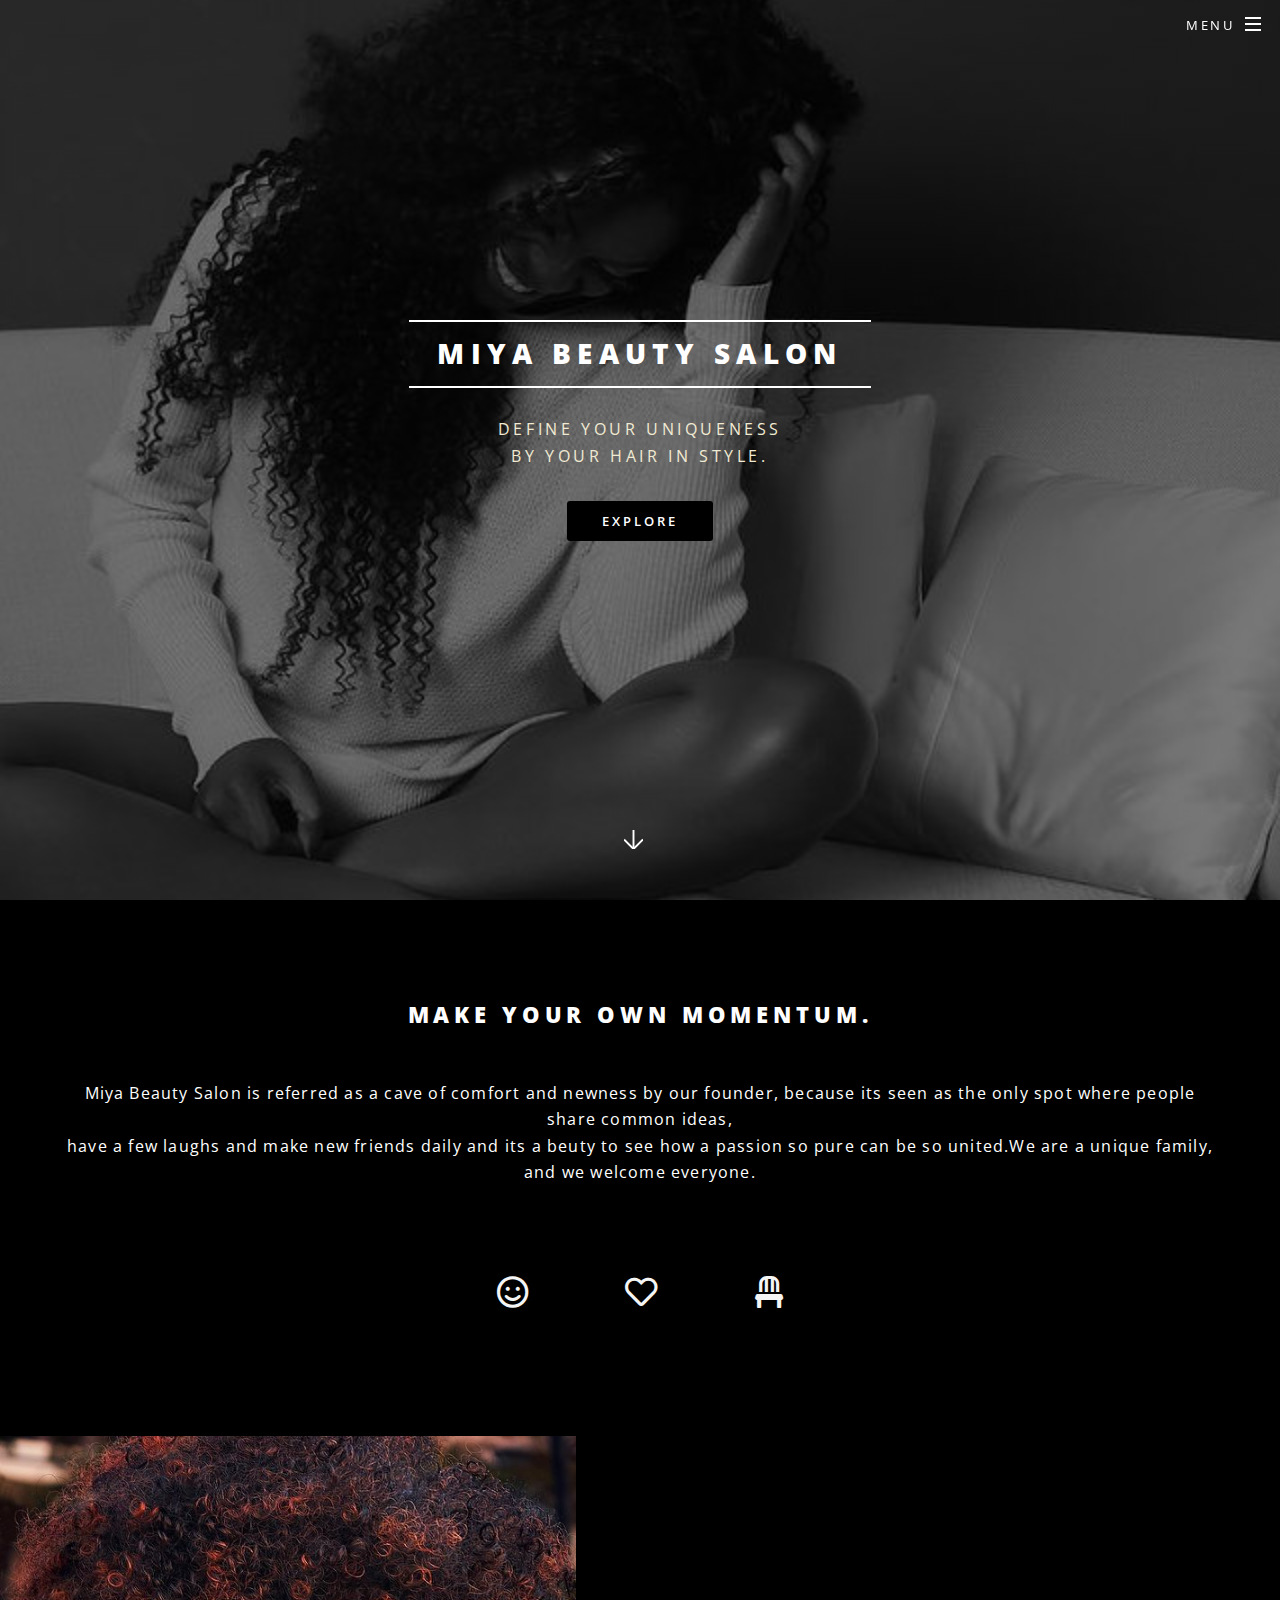
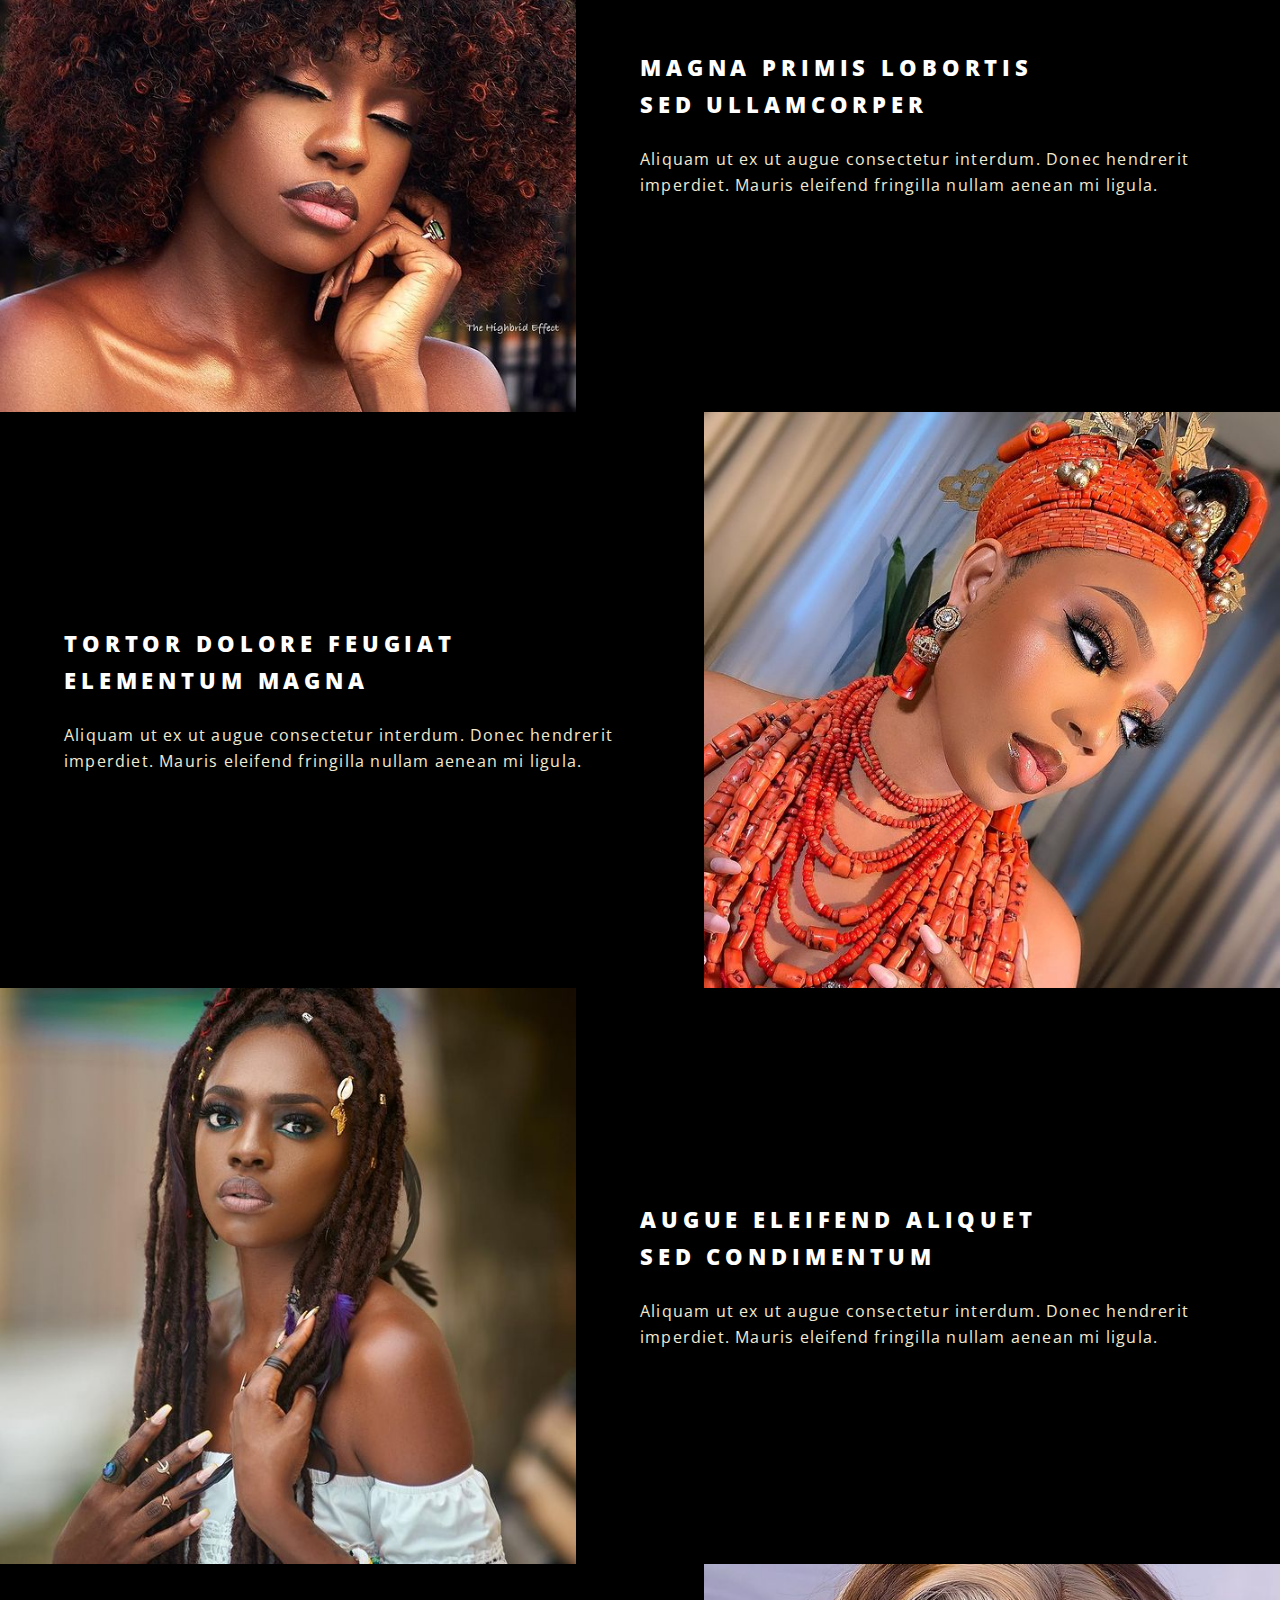
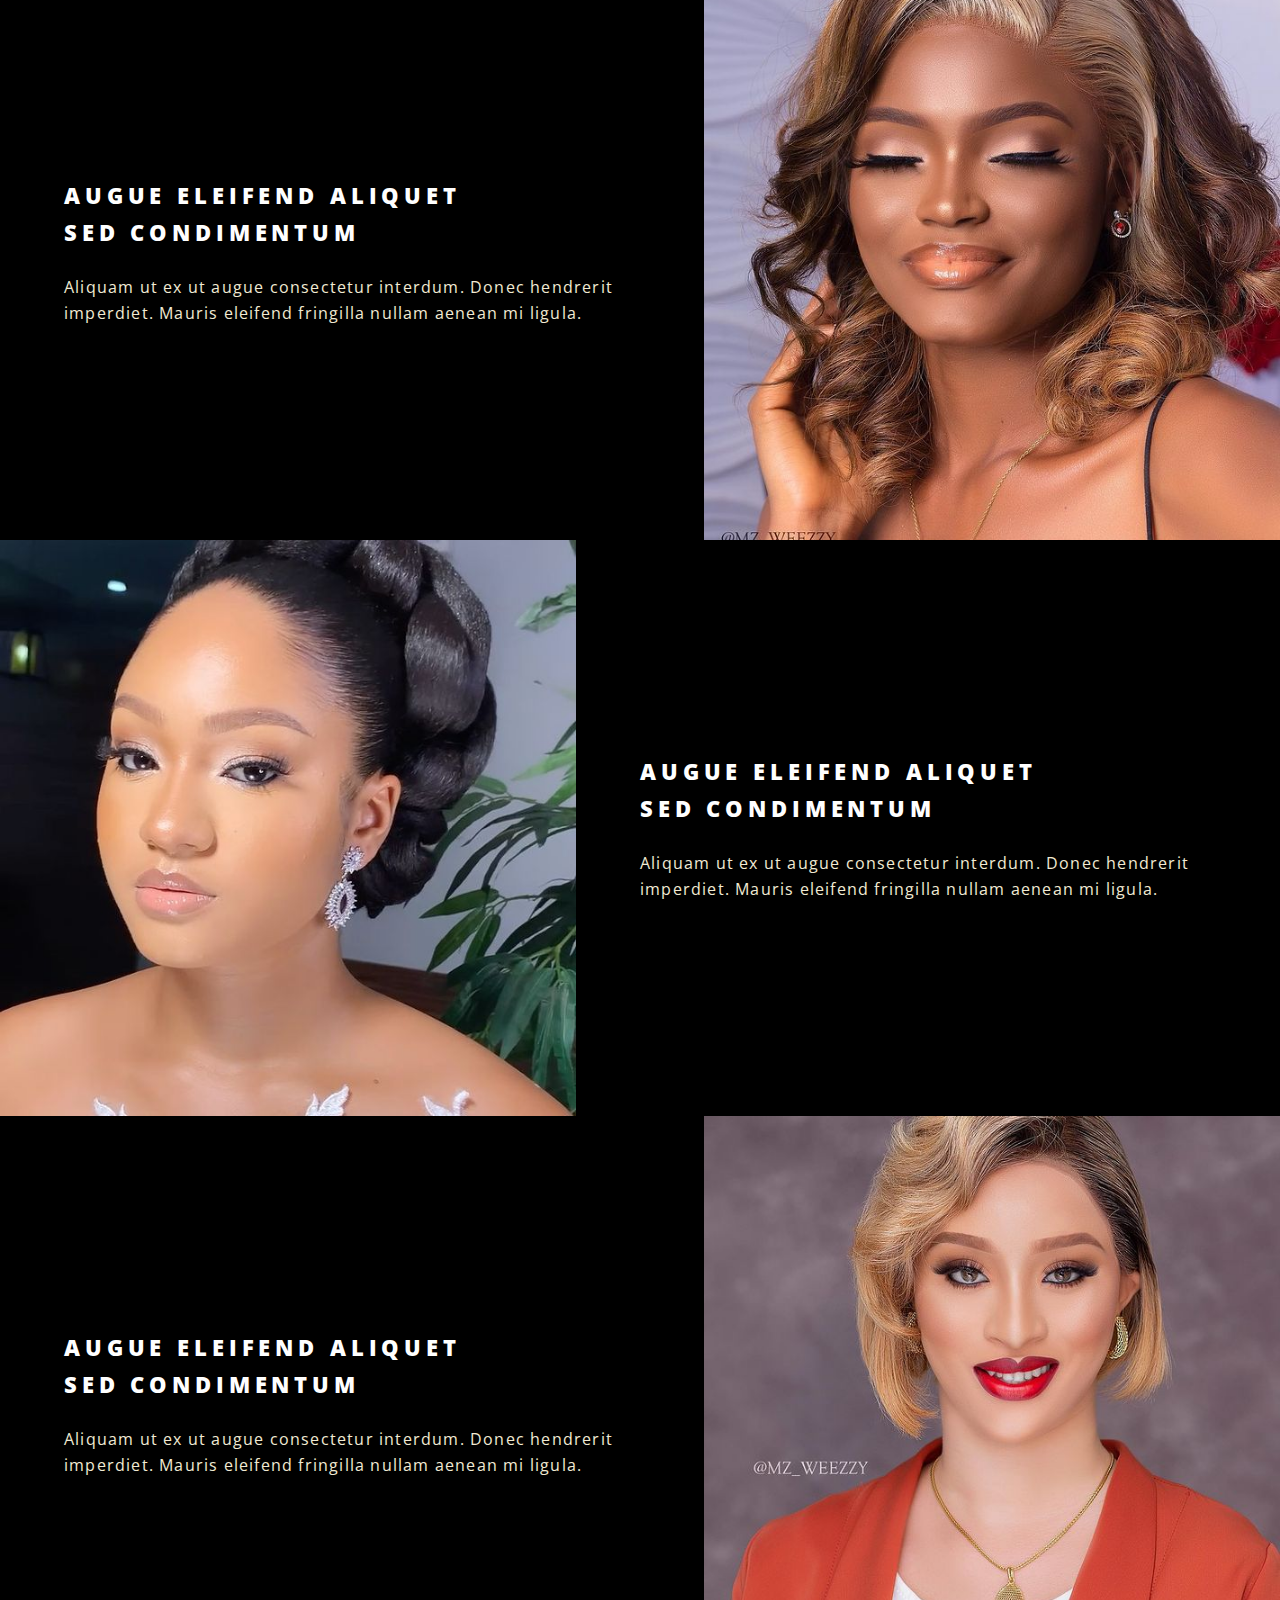
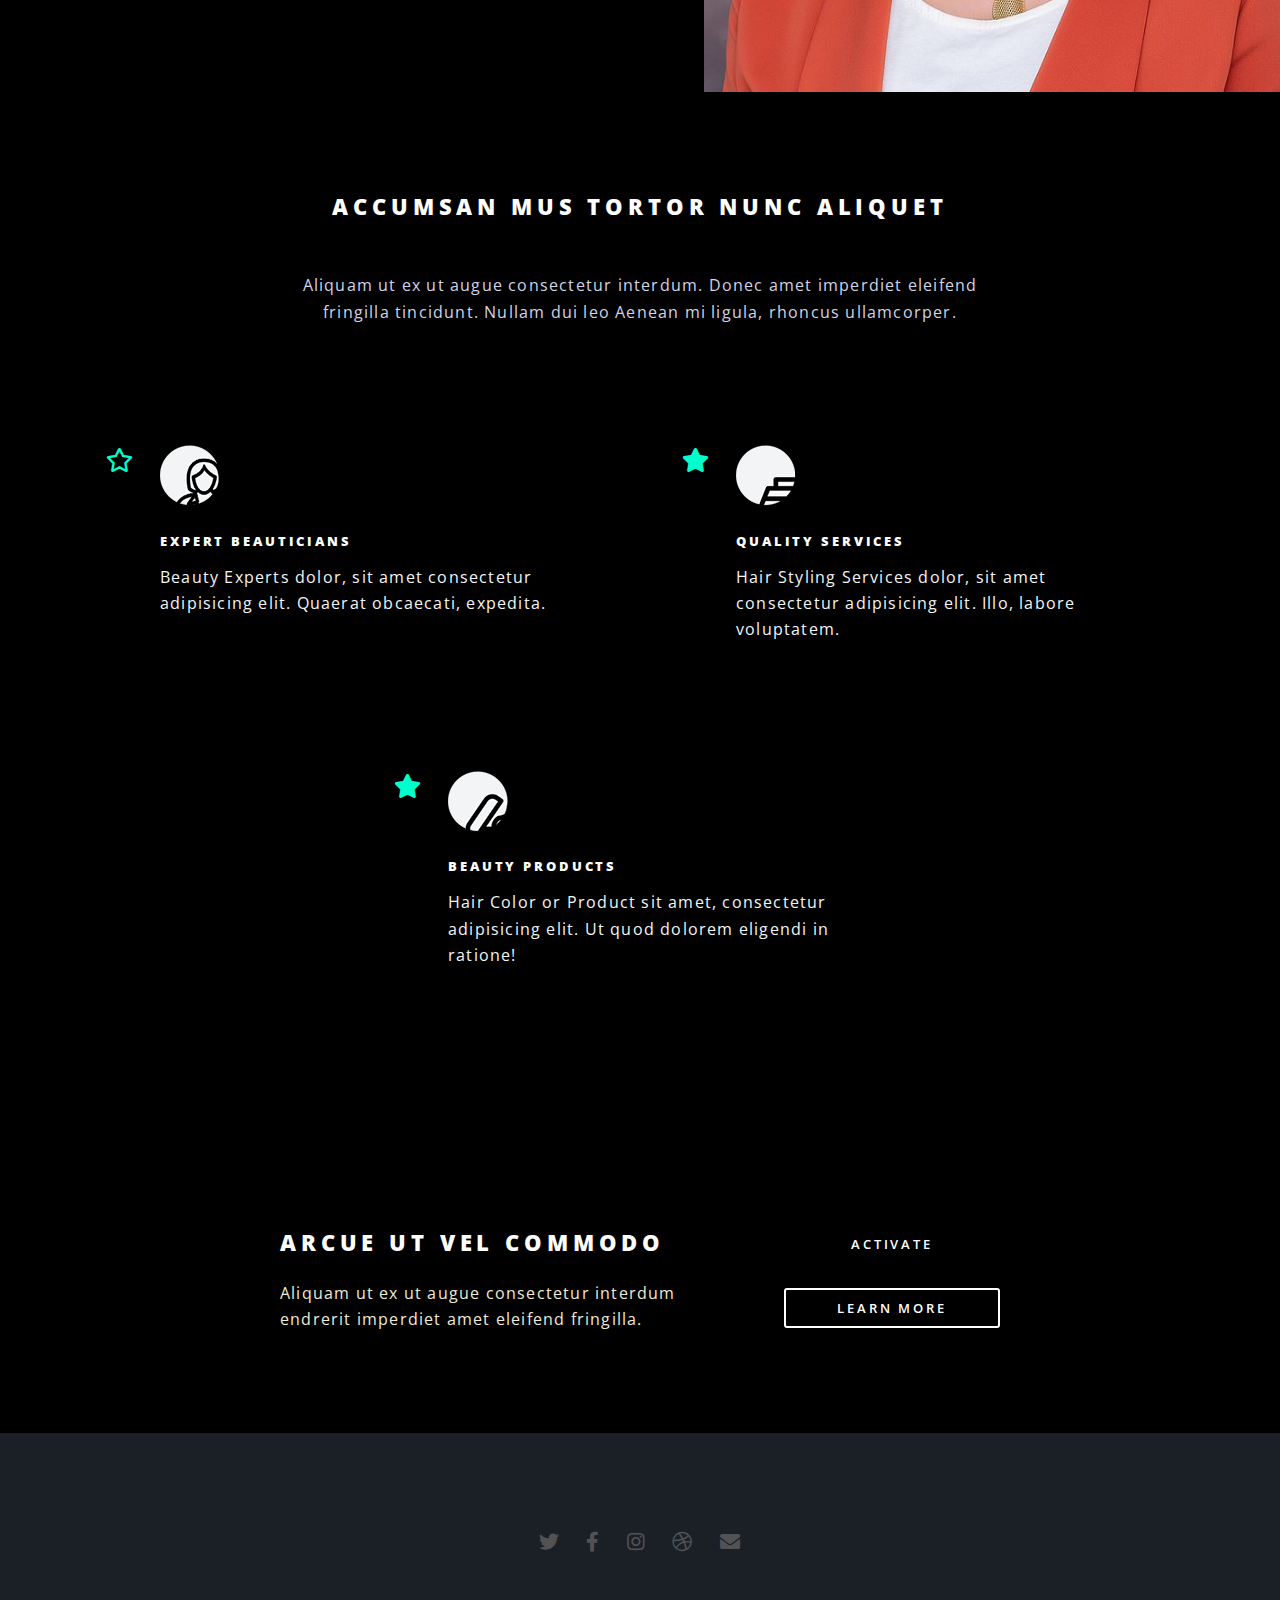
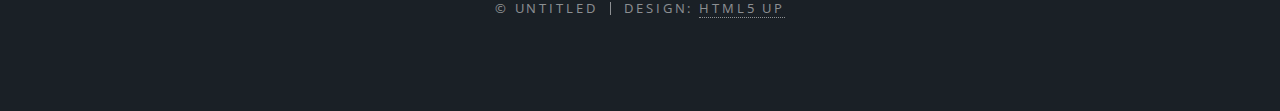
==== commit 342a1be2: "changed the background colors and font colors" ====
--- a/index.html
+++ b/index.html
@@ -1,12 +1,8 @@
 <!DOCTYPE HTML>
-<!--
-	Spectral by HTML5 UP
-	html5up.net | @ajlkn
-	Free for personal and commercial use under the CCA 3.0 license (html5up.net/license)
--->
+
 <html>
 	<head>
-		<title>Spectral by HTML5 UP</title>
+		<title>Miya Beauty Salon</title>
 		<meta charset="utf-8" />
 		<meta name="viewport" content="width=device-width, initial-scale=1, user-scalable=no" />
 		<link rel="stylesheet" href="assets/css/main.css" />
@@ -19,7 +15,7 @@
 
 				<!-- Header -->
 					<header id="header" class="alt">
-						<h1><a href="index.html">isi_Miyaki</a></h1>
+						<h1><a href="index.html">Miya</a></h1>
 						<nav id="nav">
 							<ul>
 								<li class="special">
@@ -28,9 +24,7 @@
 										<ul>
 											<li><a href="index.html">Home</a></li>
 											<li><a href="generic.html">Generic</a></li>
-											<li><a href="elements.html">Elements</a></li>
-											<li><a href="#">Sign Up</a></li>
-											<li><a href="#">Log In</a></li>
+											
 										</ul>
 									</div>
 								</li>
@@ -41,7 +35,7 @@
 				<!-- Banner -->
 					<section id="banner">
 						<div class="inner">
-							<h2>Miyaki`z Hair Magic</h2>
+							<h2>Miya Beauty Salon</h2>
 							<p>DEFINE YOUR UNIQUENESS<br />
 								BY YOUR HAIR IN STYLE.<br />
 							</p>
@@ -58,7 +52,7 @@
 							<header class="major">
 								<h2>MAKE YOUR
 									OWN MOMENTUM.</h2>
-								<p>Miyaki`z Hair Magic is referred as cave of comfort and newness by our founder, because its seen as the only spot where people share common ideas,<br />
+								<p>Miya Beauty Salon is referred as a cave of comfort and newness by our founder, because its seen as the only spot where people share common ideas,<br />
 								have a few laughs and make new friends daily and its a beuty to see how a passion so pure can be so united.We are a unique family, and we welcome everyone.</p>
 							</header>
 							<ul class="icons major">
--- a/assets/css/main.css
+++ b/assets/css/main.css
@@ -87,7 +87,7 @@
 	}
 
 	body {
-		background: #49390d;
+		background: black;
 	}
 
 		body.is-preload *, body.is-preload *:before, body.is-preload *:after {
@@ -150,7 +150,7 @@
 		}
 
 	strong, b {
-		color: rgb(233, 213, 176);
+		color: white;
 		font-weight: 600;
 	}
 
@@ -163,7 +163,7 @@
 	}
 
 	h1, h2, h3, h4, h5, h6 {
-		color: rgb(190, 161, 106);
+		color: white;
 		font-weight: 800;
 		letter-spacing: 0.225em;
 		line-height: 1em;
@@ -233,7 +233,7 @@
 
 	hr {
 		border: 0;
-		border-bottom: solid 2px rgb(238, 212, 164);
+		border-bottom: solid 2px goldenrod;
 		margin: 3em 0;
 	}
 
@@ -1835,7 +1835,7 @@
 		-webkit-appearance: none;
 		-ms-appearance: none;
 		appearance: none;
-		background-color: rgba(144, 144, 144, 0.25);
+		background-color: black;
 		border-radius: 3px;
 		border: none;
 		color: inherit;
@@ -2078,15 +2078,15 @@
 			}
 
 		.icon.style1 {
-			color: #d1bc82;
+			color: whitesmoke;
 		}
 
 		.icon.style2 {
-			color: #cfca82;
+			color: whitesmoke;
 		}
 
 		.icon.style3 {
-			color: #bbb582;
+			color: whitesmoke;
 		}
 
 /* Image */
@@ -2487,9 +2487,9 @@
 		input[type="button"].primary,
 		button.primary,
 		.button.primary {
-			background-color: #66470d;
+			background-color: black;
 			box-shadow: none !important;
-			color: #e2be88 !important;
+			color: white !important;
 		}
 
 			input[type="submit"].primary:hover,
@@ -2497,7 +2497,7 @@
 			input[type="button"].primary:hover,
 			button.primary:hover,
 			.button.primary:hover {
-				background-color: #66470d !important;
+				background-color: black !important;
 			}
 
 			input[type="submit"].primary:active,
@@ -2505,7 +2505,7 @@
 			input[type="button"].primary:active,
 			button.primary:active,
 			.button.primary:active {
-				background-color: #66470d !important;
+				background-color: black !important;
 			}
 
 		input[type="submit"].disabled, input[type="submit"]:disabled,
@@ -2817,8 +2817,8 @@
 		}
 
 		.wrapper.style1 {
-			background-color: #3f371b;
-			color: #bba24f;
+			background-color: black;
+			color: whitesmoke;
 		}
 
 			.wrapper.style1 strong, .wrapper.style1 b {
@@ -2826,7 +2826,7 @@
 			}
 
 			.wrapper.style1 h2, .wrapper.style1 h3, .wrapper.style1 h4, .wrapper.style1 h5, .wrapper.style1 h6 {
-				color: #bba24f;
+				color: white;
 			}
 
 			.wrapper.style1 hr {
@@ -2842,7 +2842,7 @@
 			}
 
 			.wrapper.style1 header p {
-				color: #bba24f;
+				color: whitesmoke;
 			}
 
 			.wrapper.style1 header.major h2, .wrapper.style1 header.major h3, .wrapper.style1 header.major h4, .wrapper.style1 header.major h5, .wrapper.style1 header.major h6 {
@@ -2850,11 +2850,11 @@
 			}
 
 			.wrapper.style1 header.major p {
-				color: #bba24f;
+				color: white;
 			}
 
 			.wrapper.style1 label {
-				color: #bba24f;
+				color: white;
 			}
 
 			.wrapper.style1 input[type="text"],
@@ -2870,8 +2870,8 @@
 			}
 
 				.wrapper.style1 select option {
-					color: #bba24f;
-					background: #524302;
+					color: whitesmoke;
+					background: black;
 				}
 
 			.wrapper.style1 input[type="checkbox"] + label,
@@ -2976,12 +2976,12 @@
 			}
 
 		.wrapper.style2 {
-			background-color: #524302;
+			background-color: black;
 		}
 
 		.wrapper.style3 {
-			background-color: #524302;
-			color: #d3d4e4;
+			background-color: black;
+			color: whitesmoke;
 		}
 
 			.wrapper.style3 strong, .wrapper.style3 b {
@@ -3351,7 +3351,7 @@
 		-ms-transition: -ms-transform 0.5s ease;
 		transition: transform 0.5s ease;
 		-webkit-overflow-scrolling: touch;
-		background: #21b2a6;
+		background: rgb(94, 92, 92);
 		color: #ffffff;
 		height: 100%;
 		max-width: 80%;
@@ -3401,7 +3401,7 @@
 					}
 
 		#menu .close {
-			background-image: url("images/close.svg");
+			/* background-image: url("images/close.svg"); */
 			background-position: 4.85em 1em;
 			background-repeat: no-repeat;
 			border: 0;
@@ -3411,7 +3411,6 @@
 			position: absolute;
 			right: 0;
 			top: 0;
-			vertical-align: middle;
 			width: 7em;
 		}
 
@@ -3445,7 +3444,7 @@
 		-webkit-transition: background-color 0.2s ease;
 		-ms-transition: background-color 0.2s ease;
 		transition: background-color 0.2s ease;
-		background: #3f3b28;
+		background: rgb(61, 59, 59);
 		height: 3em;
 		left: 0;
 		line-height: 3em;
@@ -3694,7 +3693,7 @@
 			-ms-transition-delay: 1.25s;
 			transition-delay: 1.25s;
 			content: '';
-			background: #2e3842;
+			background: rgb(102, 97, 97);
 			display: block;
 			width: 100%;
 			height: 100%;
@@ -3895,7 +3894,7 @@
 		}
 
 			#footer .icons a {
-				color: rgba(255, 255, 255, 0.5);
+				color: rgba(139, 133, 133, 0.5);
 			}
 
 				#footer .icons a:hover {
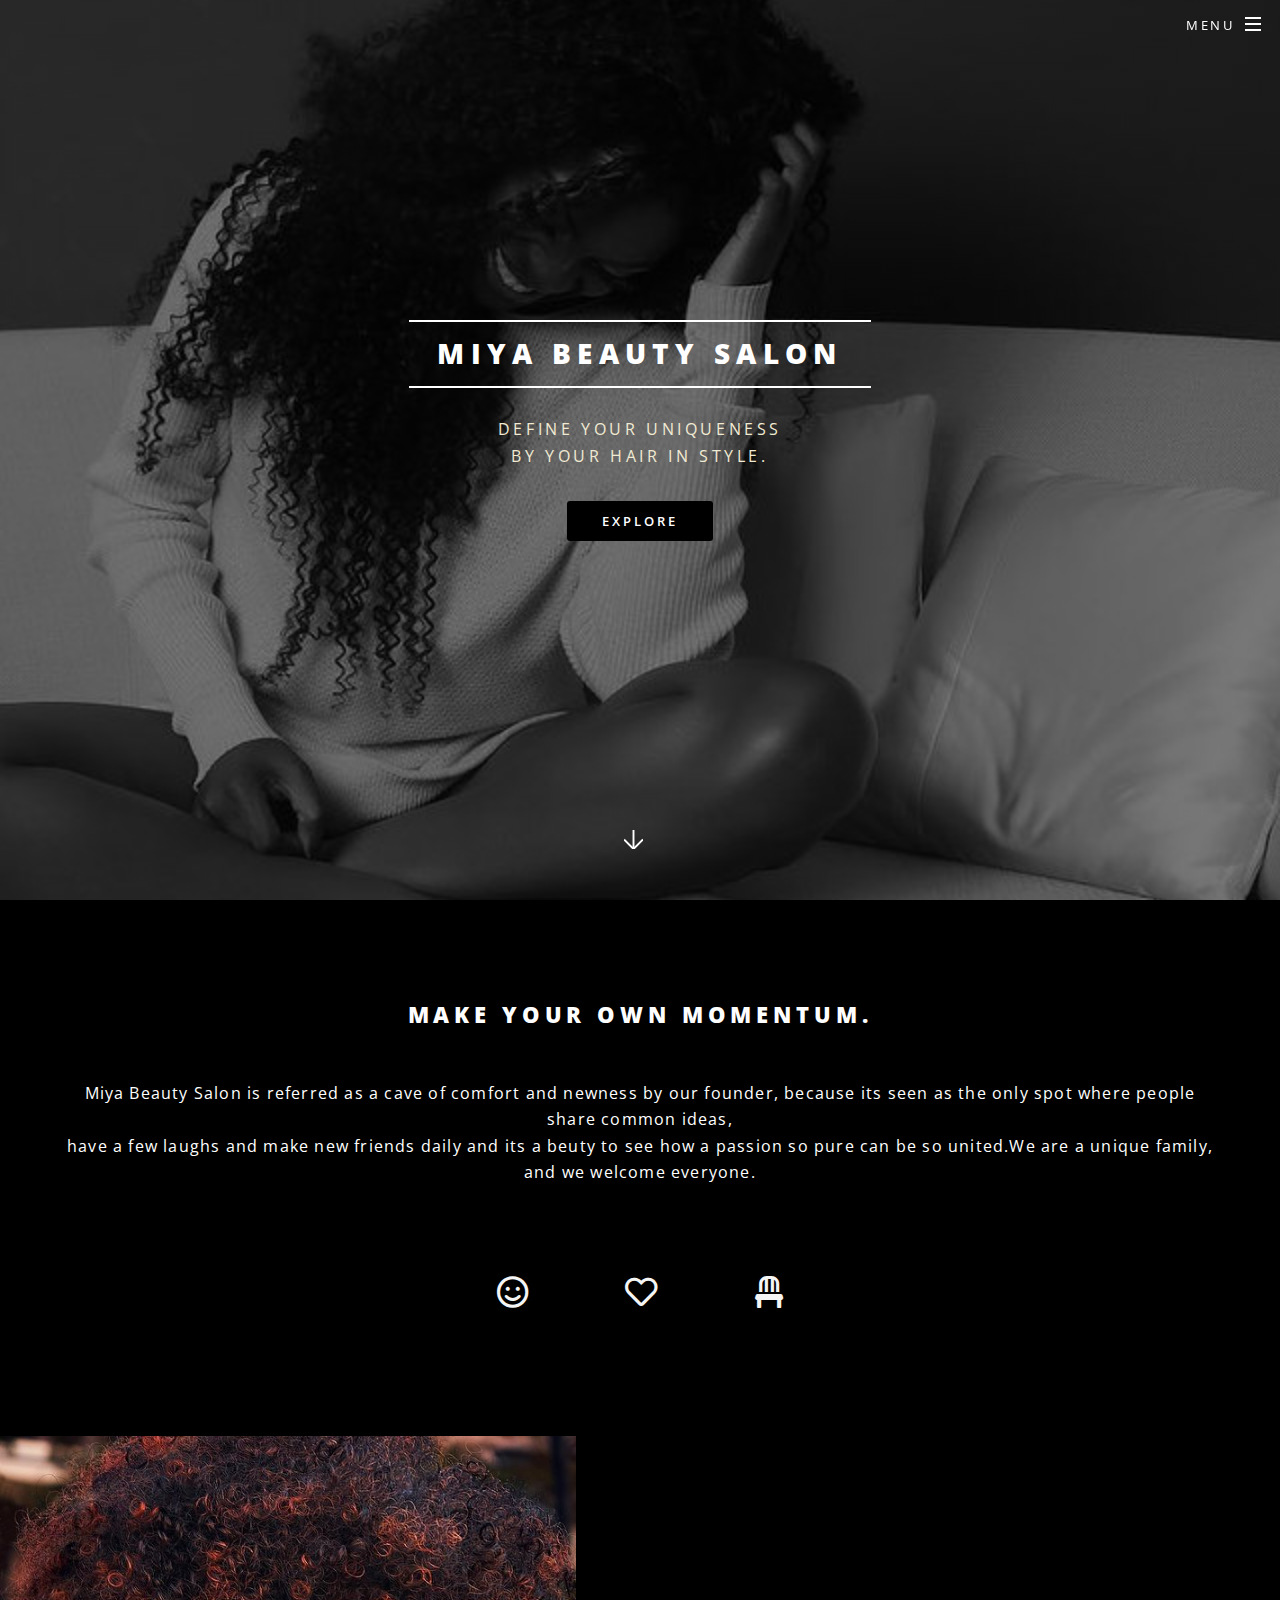
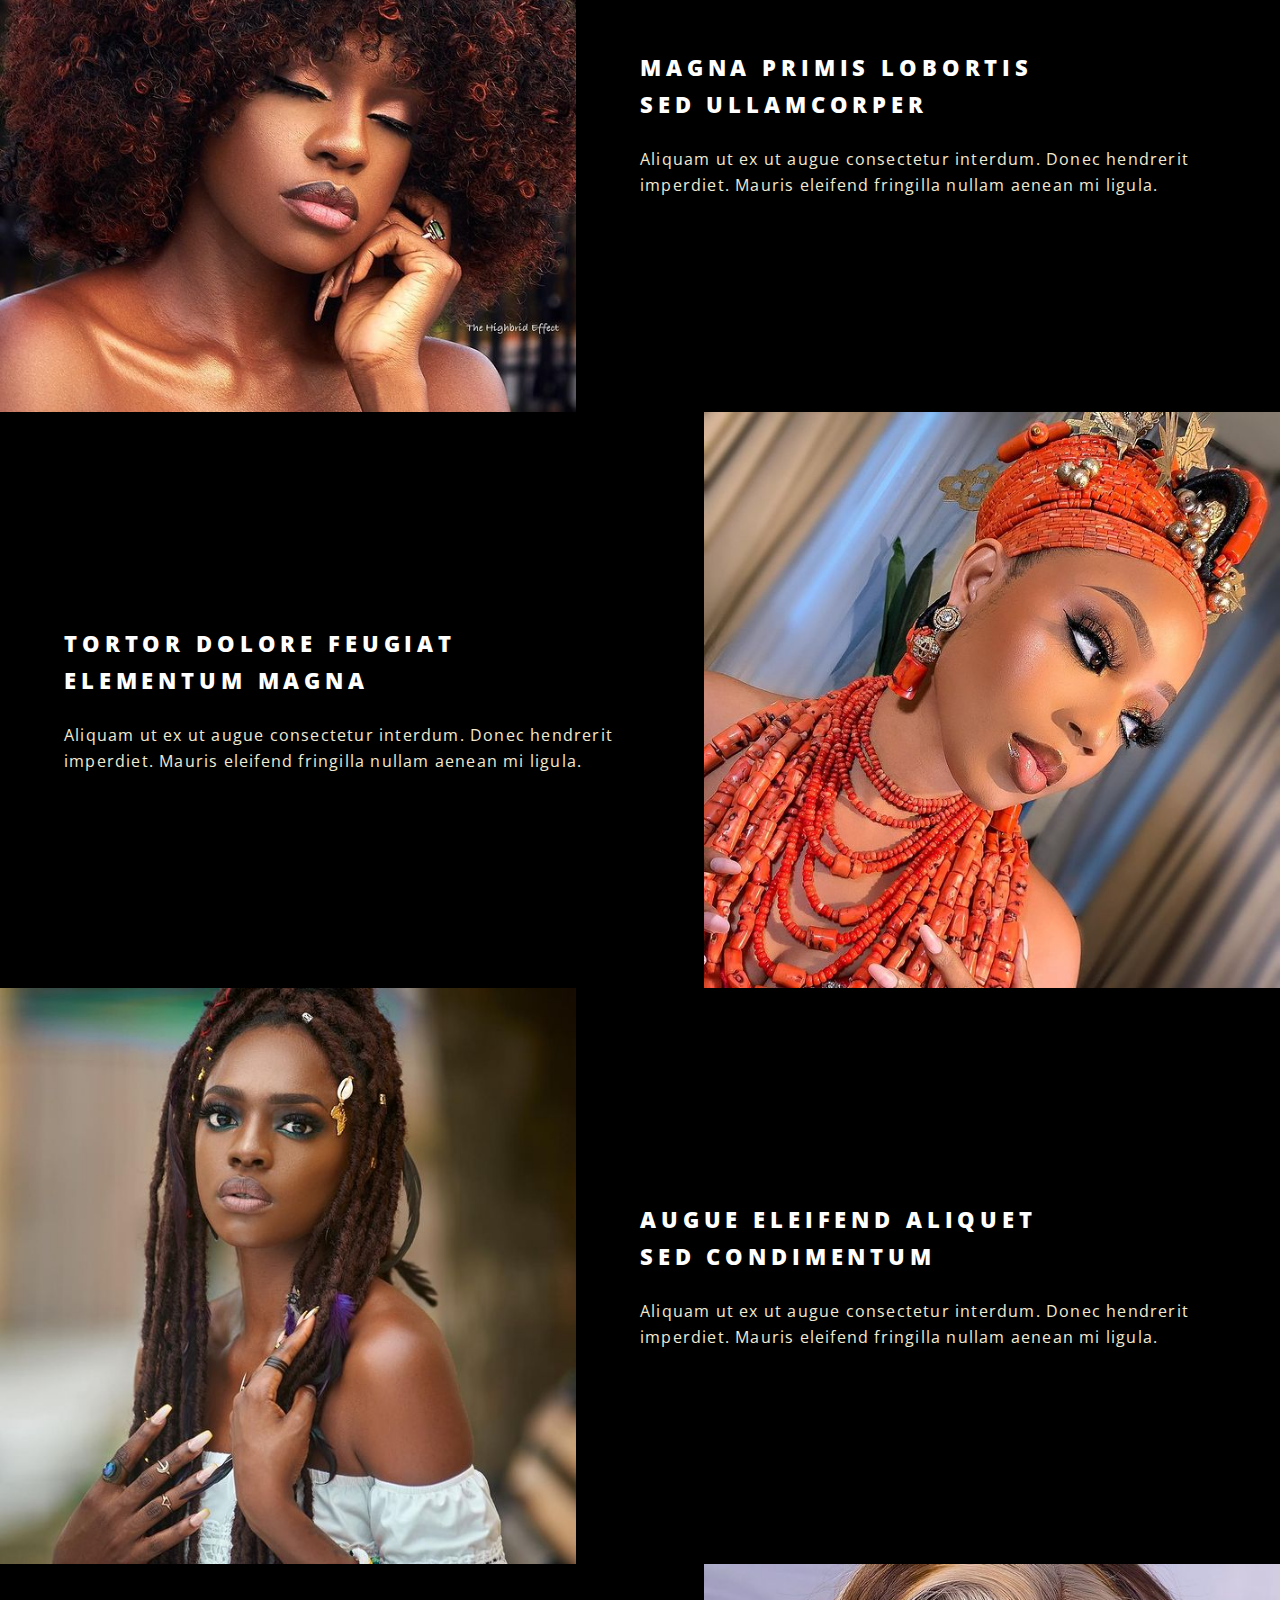
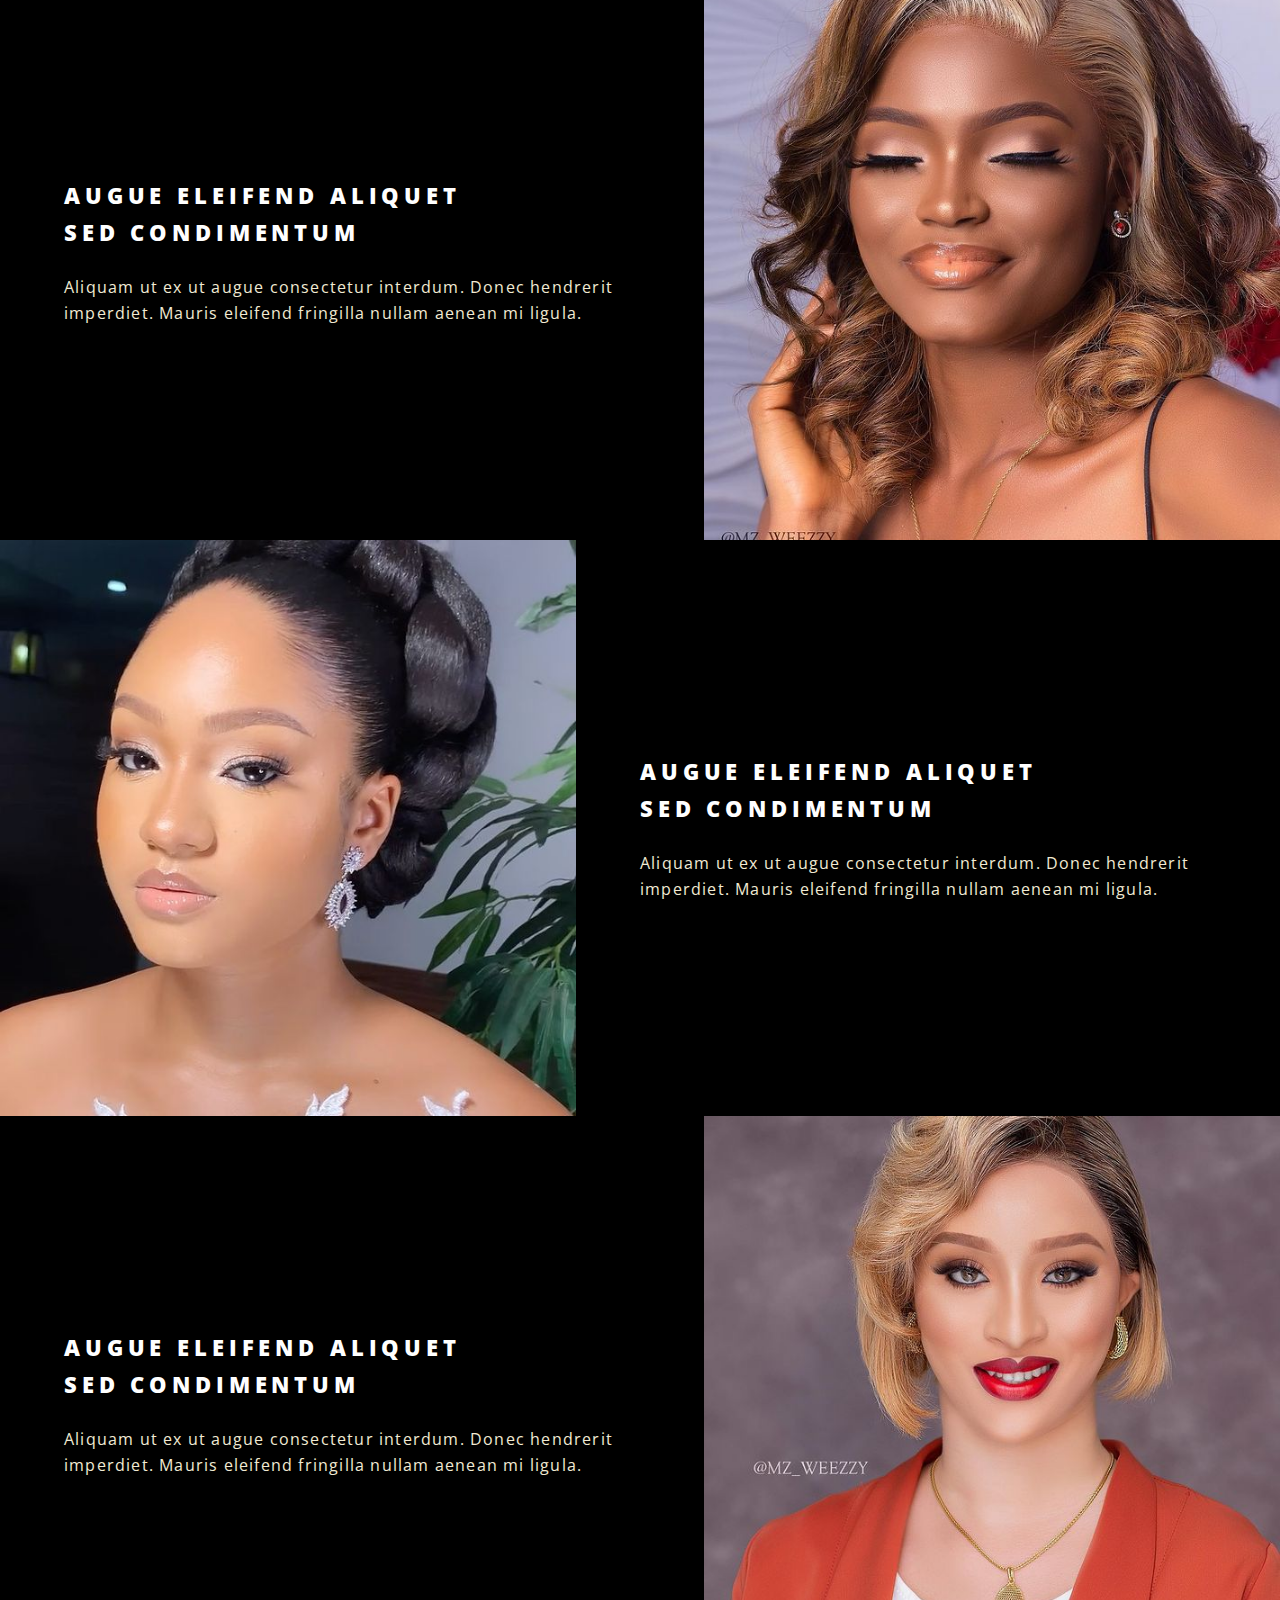
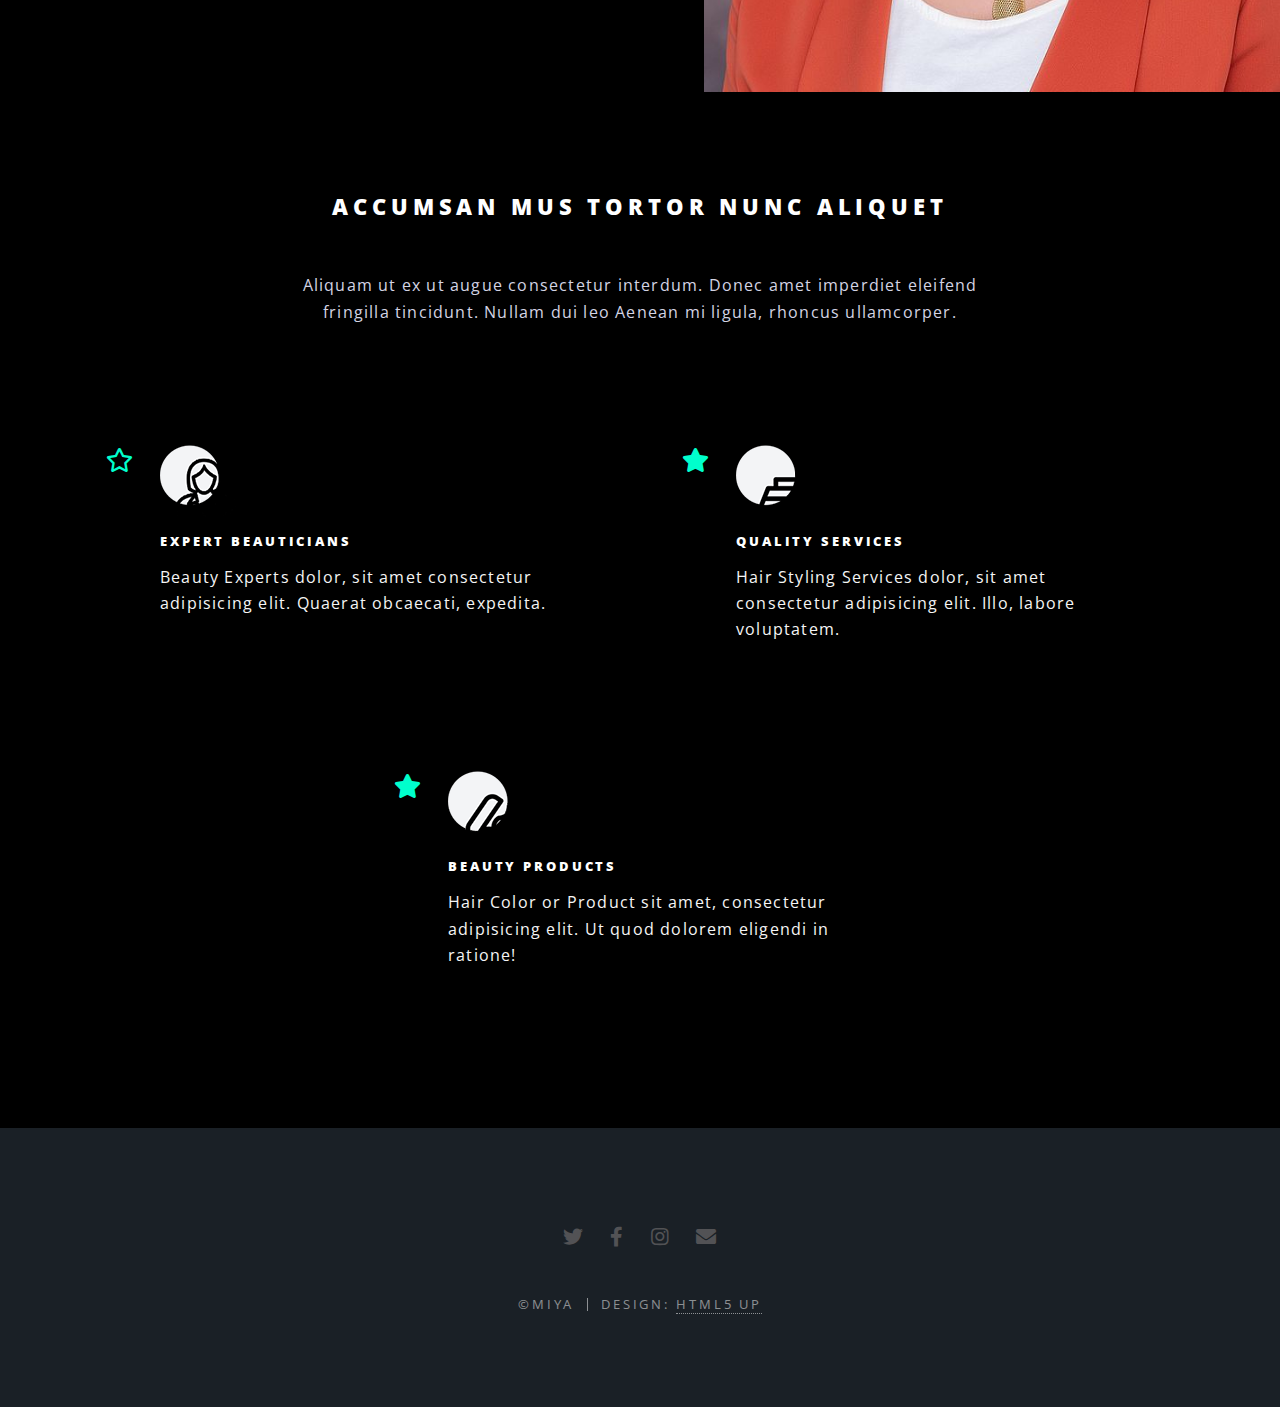
==== commit 95d3c366: "changed file name" ====
--- a/index.html
+++ b/index.html
@@ -23,7 +23,7 @@
 									<div id="menu">
 										<ul>
 											<li><a href="index.html">Home</a></li>
-											<li><a href="generic.html">Generic</a></li>
+											<li><a href="About-Us.html">About Us</a></li>
 											
 										</ul>
 									</div>
@@ -138,7 +138,7 @@
 						</div>
 					</section>
 
-				<!-- CTA -->
+				<!-- CTA
 					<section id="cta" class="wrapper style4">
 						<div class="inner">
 							<header>
@@ -150,7 +150,7 @@
 								<li><a href="#" class="button fit">Learn More</a></li>
 							</ul>
 						</div>
-					</section>
+					</section> -->
 
 				<!-- Footer -->
 					<footer id="footer">
@@ -158,11 +158,10 @@
 							<li><a href="#" class="icon brands fa-twitter"><span class="label">Twitter</span></a></li>
 							<li><a href="#" class="icon brands fa-facebook-f"><span class="label">Facebook</span></a></li>
 							<li><a href="#" class="icon brands fa-instagram"><span class="label">Instagram</span></a></li>
-							<li><a href="#" class="icon brands fa-dribbble"><span class="label">Dribbble</span></a></li>
 							<li><a href="#" class="icon solid fa-envelope"><span class="label">Email</span></a></li>
 						</ul>
 						<ul class="copyright">
-							<li>&copy; Untitled</li><li>Design: <a href="http://html5up.net">HTML5 UP</a></li>
+							<li>&copy;Miya</li><li>Design: <a href="http://html5up.net">HTML5 UP</a></li>
 						</ul>
 					</footer>
 
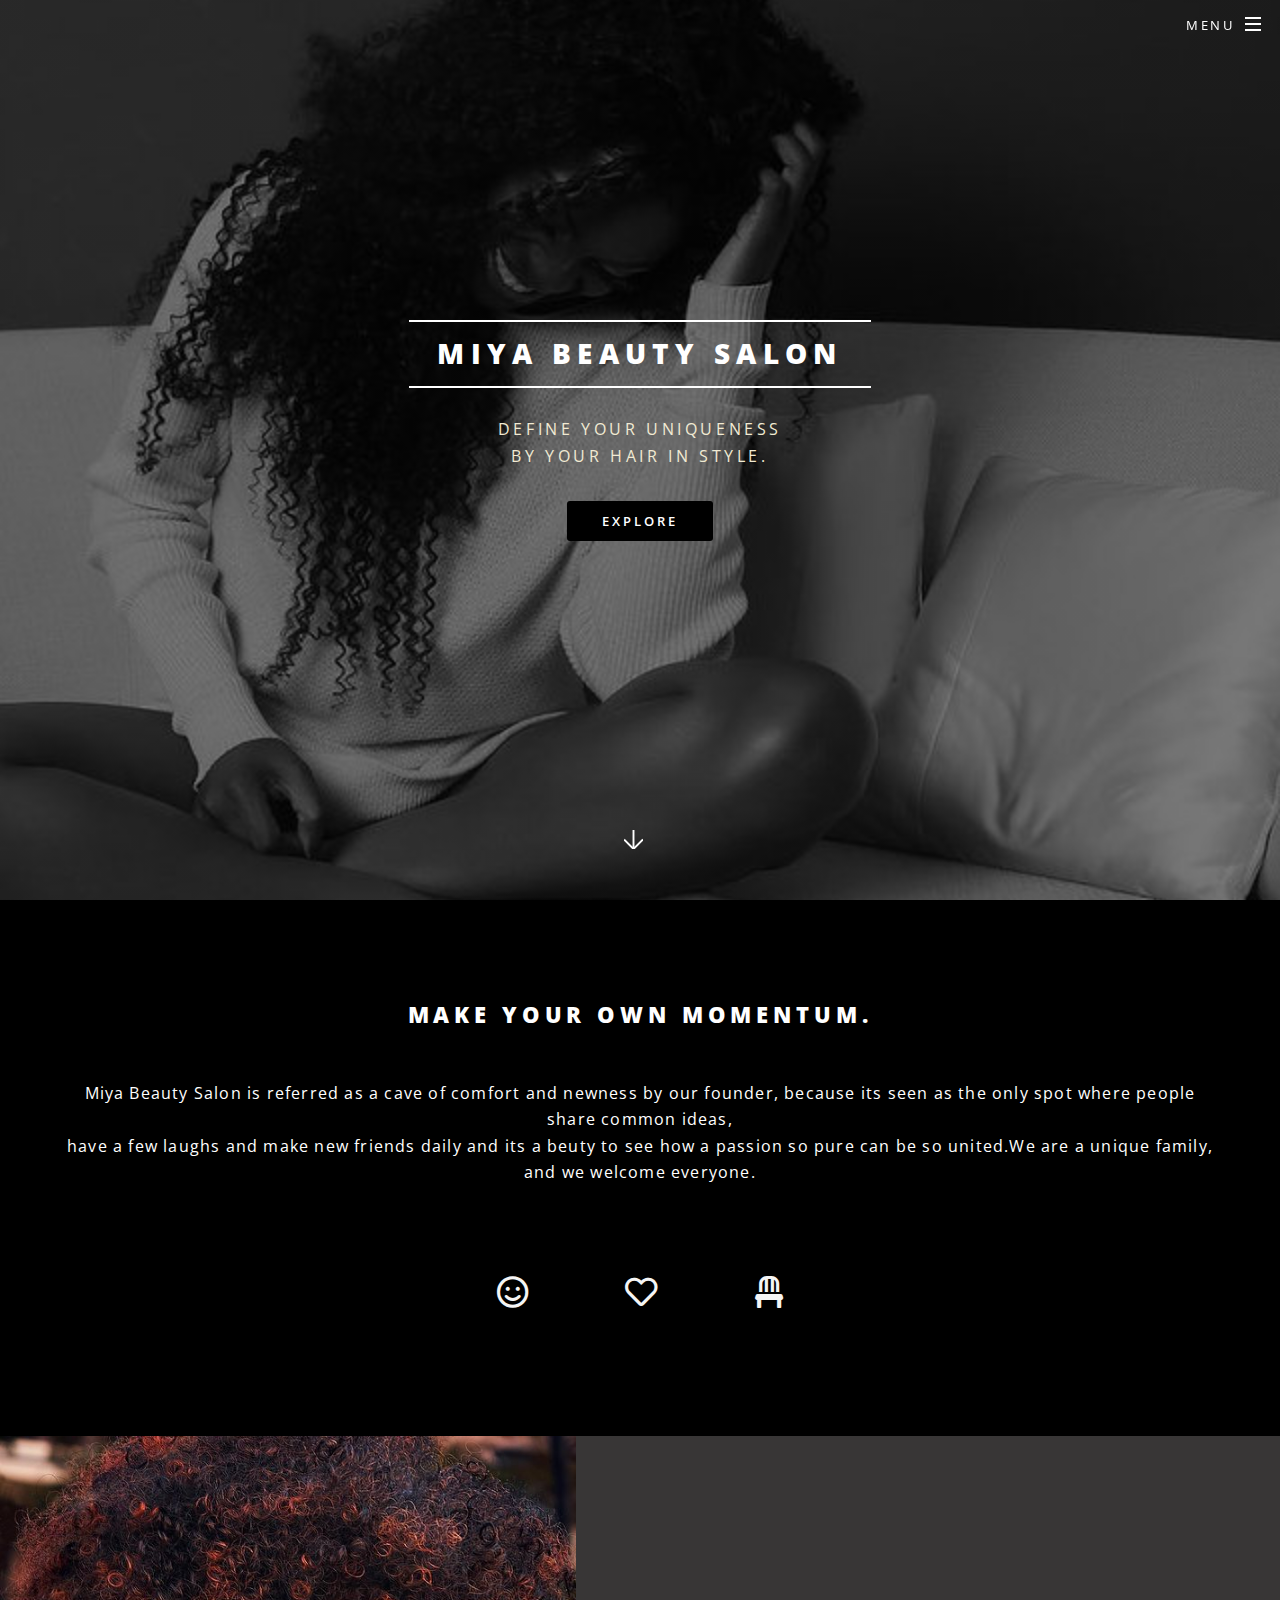
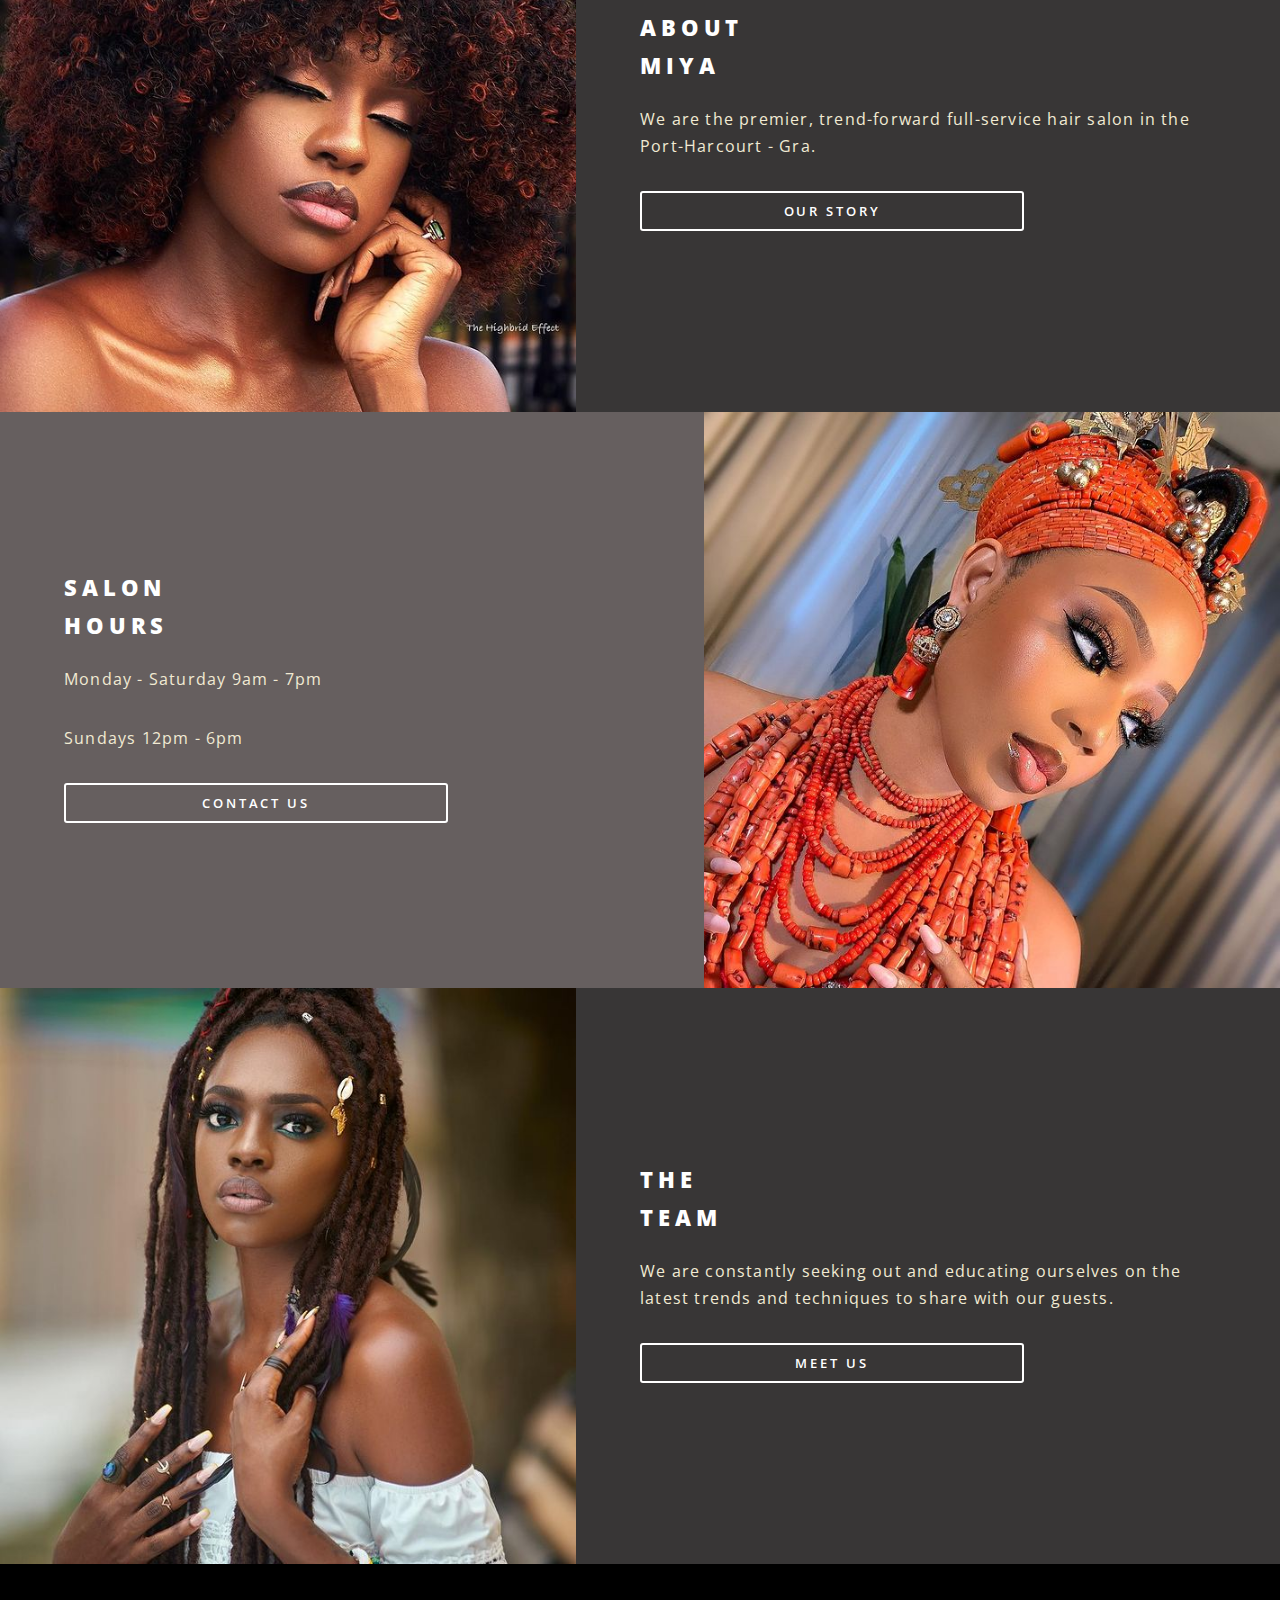
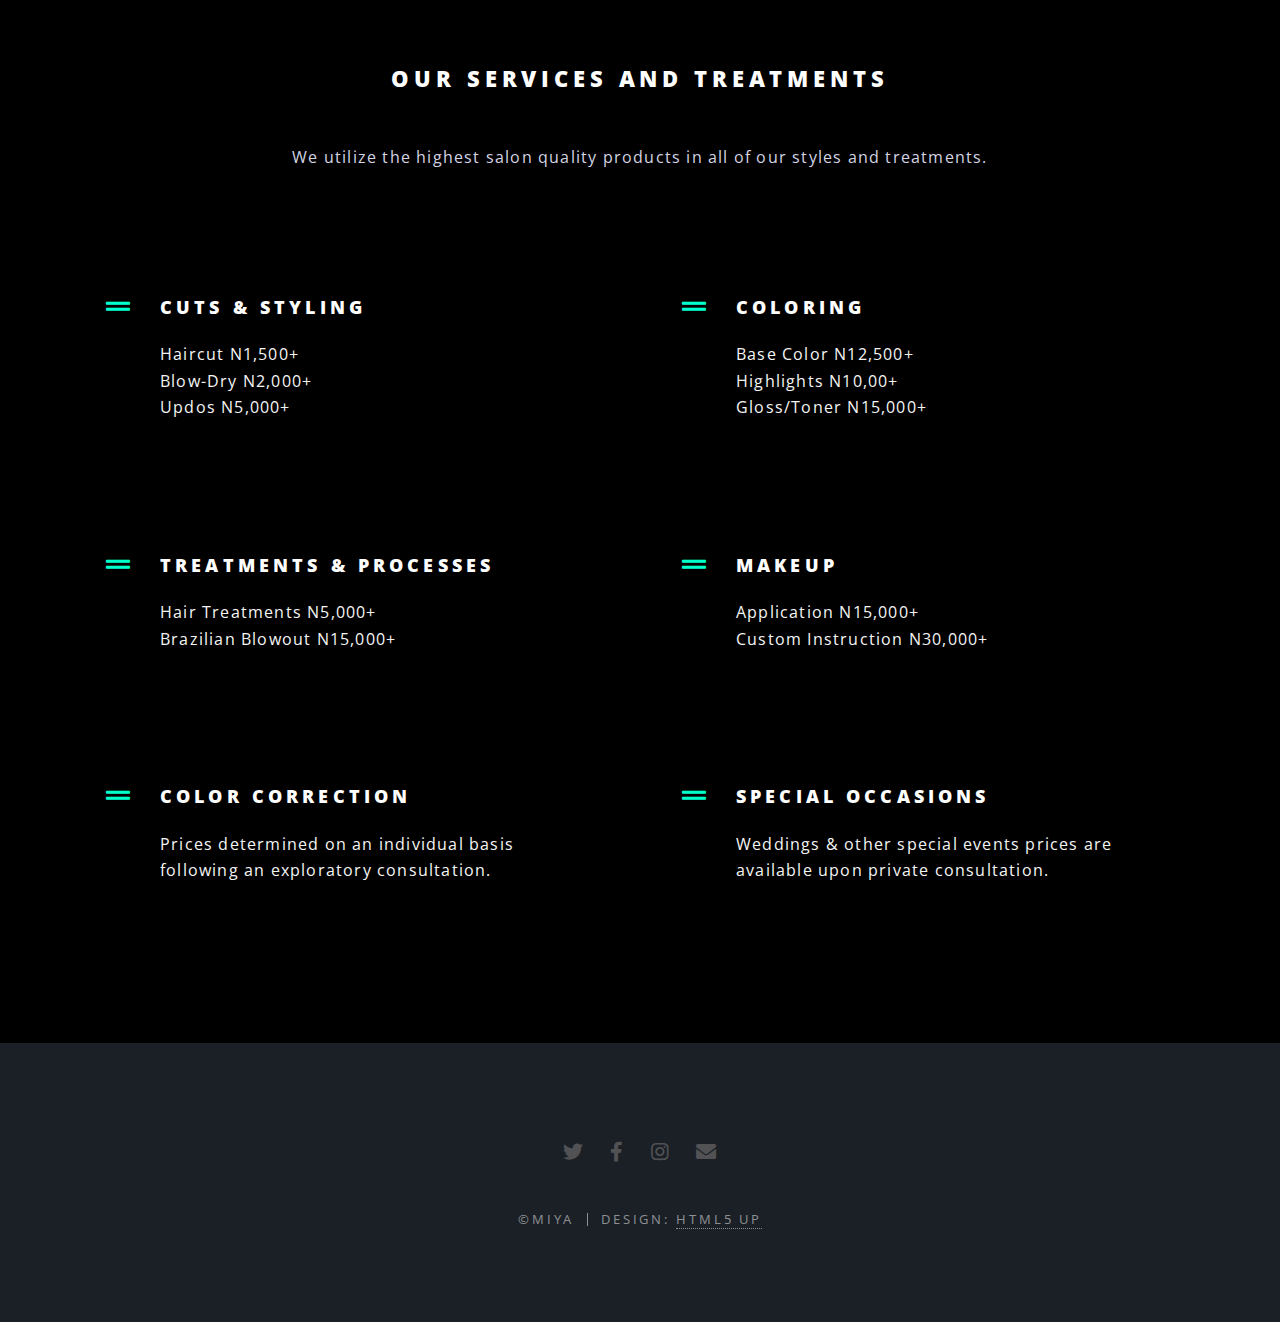
==== commit f6a3dcf4: "Changed the about page" ====
--- a/index.html
+++ b/index.html
@@ -23,10 +23,11 @@
 									<div id="menu">
 										<ul>
 											<li><a href="index.html">Home</a></li>
-											<li><a href="About-Us.html">About Us</a></li>
-											
+											<li><a href="about.html">Our Story</a></li>
+											<li><a href="theTeam.html">The Team</a></li>
+											<li><a href="contactUs.html">Contact us</a></li>
 										</ul>
-									</div>
+									<a href="#menu" class="close"></a></div>
 								</li>
 							</ul>
 						</nav>
@@ -67,91 +68,75 @@
 					<section id="two" class="wrapper alt style2">
 						<section class="spotlight">
 							<div class="image"><img src="images/bev2.jpg" alt="" /></div><div class="content">
-								<h2>Magna primis lobortis<br />
-								sed ullamcorper</h2>
-								<p>Aliquam ut ex ut augue consectetur interdum. Donec hendrerit imperdiet. Mauris eleifend fringilla nullam aenean mi ligula.</p>
+								
+								<h2>About<br>
+								Miya</h2>
+								<p>We are the premier, trend-forward full-service hair salon in the Port-Harcourt - Gra.</p>
+								<p><a href="about.html" class="button fit">Our Story</a></p>
+								
 							</div>
 						</section>
 						<section class="spotlight">
 							<div class="image"><img src="images/edo.jpg" alt="" /></div><div class="content">
-								<h2>Tortor dolore feugiat<br />
-								elementum magna</h2>
-								<p>Aliquam ut ex ut augue consectetur interdum. Donec hendrerit imperdiet. Mauris eleifend fringilla nullam aenean mi ligula.</p>
+								<h2>Salon<br>
+								Hours</h2>
+								<p>Monday - Saturday 9am - 7pm</p>
+								<p>Sundays  12pm - 6pm</p>
+								<p><a href="contactUs.html" class="button fit">Contact Us</a></p>
 							</div>
 						</section>
 						<section class="spotlight">
 							<div class="image"><img src="images/bev0.jpg" alt="" /></div><div class="content">
-								<h2>Augue eleifend aliquet<br />
-								sed condimentum</h2>
-								<p>Aliquam ut ex ut augue consectetur interdum. Donec hendrerit imperdiet. Mauris eleifend fringilla nullam aenean mi ligula.</p>
-							</div>
-						</section>
-						<section class="spotlight">
-							<div class="image"><img src="images/gold.jpg" alt="" /></div><div class="content">
-								<h2>Augue eleifend aliquet<br />
-								sed condimentum</h2>
-								<p>Aliquam ut ex ut augue consectetur interdum. Donec hendrerit imperdiet. Mauris eleifend fringilla nullam aenean mi ligula.</p>
-							</div>
-						</section>
-						<section class="spotlight">
-							<div class="image"><img src="images/white.jpg" alt="" /></div><div class="content">
-								<h2>Augue eleifend aliquet<br />
-								sed condimentum</h2>
-								<p>Aliquam ut ex ut augue consectetur interdum. Donec hendrerit imperdiet. Mauris eleifend fringilla nullam aenean mi ligula.</p>
-							</div>
-						</section>
-						<section class="spotlight">
-							<div class="image"><img src="images/blonde.jpg" alt="" /></div><div class="content">
-								<h2>Augue eleifend aliquet<br />
-								sed condimentum</h2>
-								<p>Aliquam ut ex ut augue consectetur interdum. Donec hendrerit imperdiet. Mauris eleifend fringilla nullam aenean mi ligula.</p>
+								<h2>The<br>
+								team</h2>
+								<p>We are constantly seeking out and educating ourselves on the latest trends and techniques to share with our guests.</p>
+								<p><a href="theTeam.html" class="button fit">Meet Us</a></p>
 							</div>
 						</section>
 					</section>
 
 				<!-- Three -->
-					<section id="three" class="wrapper style3 special">
-						<div class="inner">
-							<header class="major">
-								<h2>Accumsan mus tortor nunc aliquet</h2>
-								<p>Aliquam ut ex ut augue consectetur interdum. Donec amet imperdiet eleifend<br />
-								fringilla tincidunt. Nullam dui leo Aenean mi ligula, rhoncus ullamcorper.</p>
-							</header>
-							<ul class="features">
-								<li class="icon fa-star">
-									<img src="images/quality-icon-01.png" alt="Qualitiy-Icon">
-            						<h5>EXPERT BEAUTICIANS</h5>
-           							<p>Beauty Experts dolor, sit amet consectetur adipisicing elit. Quaerat obcaecati, expedita.</p>
-								</li>
-								<li class="icon solid fa-star">
-									<img src="images/quality-icon-02.png" alt="Qualitiy-Icon">
-           							<h5>QUALITY SERVICES</h5>
-          							<p>Hair Styling Services dolor, sit amet consectetur adipisicing elit. Illo, labore voluptatem.</p>
-								</li>
-								<li class="icon solid fa-star">
-									<img src="images/quality-icon-03.png" alt="Qualitiy-Icon">
-            						<h5>BEAUTY PRODUCTS</h5>
-            						<p>Hair Color or Product sit amet, consectetur adipisicing elit. Ut quod dolorem eligendi in ratione!</p>
-								</li>
-								
-							</ul>
-						</div>
-					</section>
-
-				<!-- CTA
-					<section id="cta" class="wrapper style4">
-						<div class="inner">
-							<header>
-								<h2>Arcue ut vel commodo</h2>
-								<p>Aliquam ut ex ut augue consectetur interdum endrerit imperdiet amet eleifend fringilla.</p>
-							</header>
-							<ul class="actions stacked">
-								<li><a href="#" class="button fit primary">Activate</a></li>
-								<li><a href="#" class="button fit">Learn More</a></li>
-							</ul>
-						</div>
-					</section> -->
-
+				<section id="three" class="wrapper style3 special">
+					<div class="inner">
+						<header class="major">
+							<h2>Our Services and Treatments</h2>
+							<p>We utilize the highest salon quality products in all of our styles and treatments.</p>
+						</header>
+						<ul class="features">
+							<li class="icon solid fa-grip-lines">
+								<h3>Cuts &amp; Styling</h3>
+									<p>Haircut N1,500+<br>
+									Blow-Dry N2,000+<br>
+									Updos N5,000+</p>
+							</li>
+							<li class="icon solid fa-grip-lines">
+								<h3>Coloring</h3>
+								<p>Base Color N12,500+<br>
+								Highlights N10,00+<br>
+								Gloss/Toner N15,000+</p>
+							</li>
+							<li class="icon solid fa-grip-lines">
+								<h3>Treatments &amp; Processes</h3>
+								<p>Hair Treatments N5,000+<br>
+								Brazilian Blowout N15,000+</p>
+							</li>
+							<li class="icon solid fa-grip-lines">
+								<h3>Makeup</h3>
+								<p>Application N15,000+<br>
+								Custom Instruction N30,000+</p>
+							</li>
+							<li class="icon solid fa-grip-lines">
+								<h3>Color Correction</h3>
+								<p>Prices determined on an individual basis following an exploratory consultation.</p>
+							</li>
+							<li class="icon solid fa-grip-lines">
+								<h3>Special Occasions</h3>
+								<p>Weddings &amp; other special events prices are available upon private consultation.</p>
+							</li>
+						</ul>
+					</div>
+				</section>
+					
 				<!-- Footer -->
 					<footer id="footer">
 						<ul class="icons">
@@ -175,6 +160,7 @@
 			<script src="assets/js/breakpoints.min.js"></script>
 			<script src="assets/js/util.js"></script>
 			<script src="assets/js/main.js"></script>
+			
 
 	</body>
 </html>--- a/assets/css/main.css
+++ b/assets/css/main.css
@@ -2093,7 +2093,7 @@
 
 	.image {
 		border-radius: 3px;
-		border: 0;
+		border:0 ;
 		display: inline-block;
 		position: relative;
 	}
@@ -2703,43 +2703,43 @@
 		}
 
 		.spotlight:nth-child(1) {
-			background-color: rgba(0, 0, 0, 0.075);
+			background-color: rgb(56, 54, 54);
 		}
 
 		.spotlight:nth-child(2) {
-			background-color: rgba(0, 0, 0, 0.15);
+			background-color: rgb(102, 95, 95);
 		}
 
 		.spotlight:nth-child(3) {
-			background-color: rgba(0, 0, 0, 0.225);
+			background-color: rgb(56, 54, 54);
 		}
 
 		.spotlight:nth-child(4) {
-			background-color: rgba(0, 0, 0, 0.3);
+			background-color: rgb(102, 95, 95);
 		}
 
 		.spotlight:nth-child(5) {
-			background-color: rgba(0, 0, 0, 0.375);
+			background-color:rgb(56, 54, 54) ;
 		}
 
 		.spotlight:nth-child(6) {
-			background-color: rgba(0, 0, 0, 0.45);
+			background-color: rgb(102, 95, 95);
 		}
 
 		.spotlight:nth-child(7) {
-			background-color: rgba(0, 0, 0, 0.525);
+			background-color: rgb(56, 54, 54);
 		}
 
 		.spotlight:nth-child(8) {
-			background-color: rgba(0, 0, 0, 0.6);
+			background-color: rgb(102, 95, 95);
 		}
 
 		.spotlight:nth-child(9) {
-			background-color: rgba(0, 0, 0, 0.675);
+			background-color: rgb(56, 54, 54);
 		}
 
 		.spotlight:nth-child(10) {
-			background-color: rgba(0, 0, 0, 0.75);
+			background-color: rgb(102, 95, 95);
 		}
 
 		@media screen and (max-width: 1280px) {
@@ -3143,20 +3143,20 @@
 		}
 
 		.wrapper.style5 {
-			background-color: #ffffff;
-			color: #4E4852;
+			background-color: black;
+			color: white;
 		}
 
 			.wrapper.style5 strong, .wrapper.style5 b {
-				color: #2E3842;
+				color: goldenrod;
 			}
 
 			.wrapper.style5 h2, .wrapper.style5 h3, .wrapper.style5 h4, .wrapper.style5 h5, .wrapper.style5 h6 {
-				color: #2E3842;
+				color: goldenrod;
 			}
 
 			.wrapper.style5 hr {
-				border-color: #dfdfdf;
+				border-color: goldenrod;
 			}
 
 			.wrapper.style5 blockquote {
@@ -3164,7 +3164,7 @@
 			}
 
 			.wrapper.style5 code {
-				background: rgba(0, 0, 0, 0.0375);
+				background: rgba(58, 54, 54, 0.038);
 			}
 
 			.wrapper.style5 header p {
@@ -3172,7 +3172,7 @@
 			}
 
 			.wrapper.style5 header.major h2, .wrapper.style5 header.major h3, .wrapper.style5 header.major h4, .wrapper.style5 header.major h5, .wrapper.style5 header.major h6 {
-				border-color: #dfdfdf;
+				border-color: goldenrod;
 			}
 
 			.wrapper.style5 header.major p {
@@ -3192,7 +3192,7 @@
 			}
 
 			.wrapper.style5 select {
-				background-image: url("data:image/svg+xml;charset=utf8,%3Csvg xmlns='http://www.w3.org/2000/svg' width='40' height='40' preserveAspectRatio='none' viewBox='0 0 40 40'%3E%3Cpath d='M9.4,12.3l10.4,10.4l10.4-10.4c0.2-0.2,0.5-0.4,0.9-0.4c0.3,0,0.6,0.1,0.9,0.4l3.3,3.3c0.2,0.2,0.4,0.5,0.4,0.9 c0,0.4-0.1,0.6-0.4,0.9L20.7,31.9c-0.2,0.2-0.5,0.4-0.9,0.4c-0.3,0-0.6-0.1-0.9-0.4L4.3,17.3c-0.2-0.2-0.4-0.5-0.4-0.9 c0-0.4,0.1-0.6,0.4-0.9l3.3-3.3c0.2-0.2,0.5-0.4,0.9-0.4S9.1,12.1,9.4,12.3z' fill='%23dfdfdf' /%3E%3C/svg%3E");
+				/* background-image: url("data:image/svg+xml;charset=utf8,%3Csvg xmlns='http://www.w3.org/2000/svg' width='40' height='40' preserveAspectRatio='none' viewBox='0 0 40 40'%3E%3Cpath d='M9.4,12.3l10.4,10.4l10.4-10.4c0.2-0.2,0.5-0.4,0.9-0.4c0.3,0,0.6,0.1,0.9,0.4l3.3,3.3c0.2,0.2,0.4,0.5,0.4,0.9 c0,0.4-0.1,0.6-0.4,0.9L20.7,31.9c-0.2,0.2-0.5,0.4-0.9,0.4c-0.3,0-0.6-0.1-0.9-0.4L4.3,17.3c-0.2-0.2-0.4-0.5-0.4-0.9 c0-0.4,0.1-0.6,0.4-0.9l3.3-3.3c0.2-0.2,0.5-0.4,0.9-0.4S9.1,12.1,9.4,12.3z' fill='%23dfdfdf' /%3E%3C/svg%3E"); */
 			}
 
 				.wrapper.style5 select option {
@@ -3329,7 +3329,7 @@
 	}
 
 		#page-wrapper:before {
-			background: rgba(0, 0, 0, 0);
+			background: rgba(255, 255, 255, 0);
 			content: '';
 			display: block;
 			display: none;
@@ -3813,10 +3813,10 @@
 
 	#main > header {
 		padding: 12em 0 10em 0 ;
-		background-image: -moz-linear-gradient(top, rgba(0,0,0,0.5), rgba(0,0,0,0.5)), url("../../images/banner.jpg");
-		background-image: -webkit-linear-gradient(top, rgba(0,0,0,0.5), rgba(0,0,0,0.5)), url("../../images/banner.jpg");
-		background-image: -ms-linear-gradient(top, rgba(0,0,0,0.5), rgba(0,0,0,0.5)), url("../../images/banner.jpg");
-		background-image: linear-gradient(top, rgba(0,0,0,0.5), rgba(0,0,0,0.5)), url("../../images/banner.jpg");
+		background-image: -moz-linear-gradient(top, rgba(0,0,0,0.5), rgba(0,0,0,0.5)), url("../../images/background.jpg");
+		background-image: -webkit-linear-gradient(top, rgba(0,0,0,0.5), rgba(0,0,0,0.5)), url("../../images/background.jpg");
+		background-image: -ms-linear-gradient(top, rgba(0,0,0,0.5), rgba(0,0,0,0.5)), url("../../images/background.jpg");
+		background-image: linear-gradient(top, rgba(0,0,0,0.5), rgba(0,0,0,0.5)), url("../../images/background.jpg");
 		background-attachment: fixed;
 		background-position: center center;
 		background-repeat: no-repeat;
@@ -3830,7 +3830,7 @@
 		}
 
 		#main > header p {
-			color: inherit;
+			color: white;
 			letter-spacing: 0.225em;
 			text-transform: uppercase;
 			top: 0;
@@ -3885,7 +3885,7 @@
 
 	#footer {
 		padding: 6em 0 4em 0 ;
-		background-color: #1d242a;
+		background-color: #3f4244;
 		text-align: center;
 	}
 
@@ -3973,6 +3973,17 @@
 		background-size: cover;
 		padding-top: 0;
 	}
+	body.landing #page-wrapper2 {
+		background-image: -moz-linear-gradient(top, rgba(0,0,0,0.5), rgba(0,0,0,0.5)), url("../../images/background.jpg");
+		background-image: -webkit-linear-gradient(top, rgba(0,0,0,0.5), rgba(0,0,0,0.5)), url("../../images/background.jpg");
+		background-image: -ms-linear-gradient(top, rgba(0,0,0,0.5), rgba(0,0,0,0.5)), url("../../images/background.jpg");
+		background-image: linear-gradient(top, rgba(0,0,0,0.5), rgba(0,0,0,0.5)), url("../../images/background.jpg");
+		background-attachment: fixed;
+		background-position: center center;
+		background-repeat: no-repeat;
+		background-size: cover;
+		padding-top: 0;
+	}
 
 	body.landing #footer {
 		background-color: rgba(29, 36, 42, 0.9);
